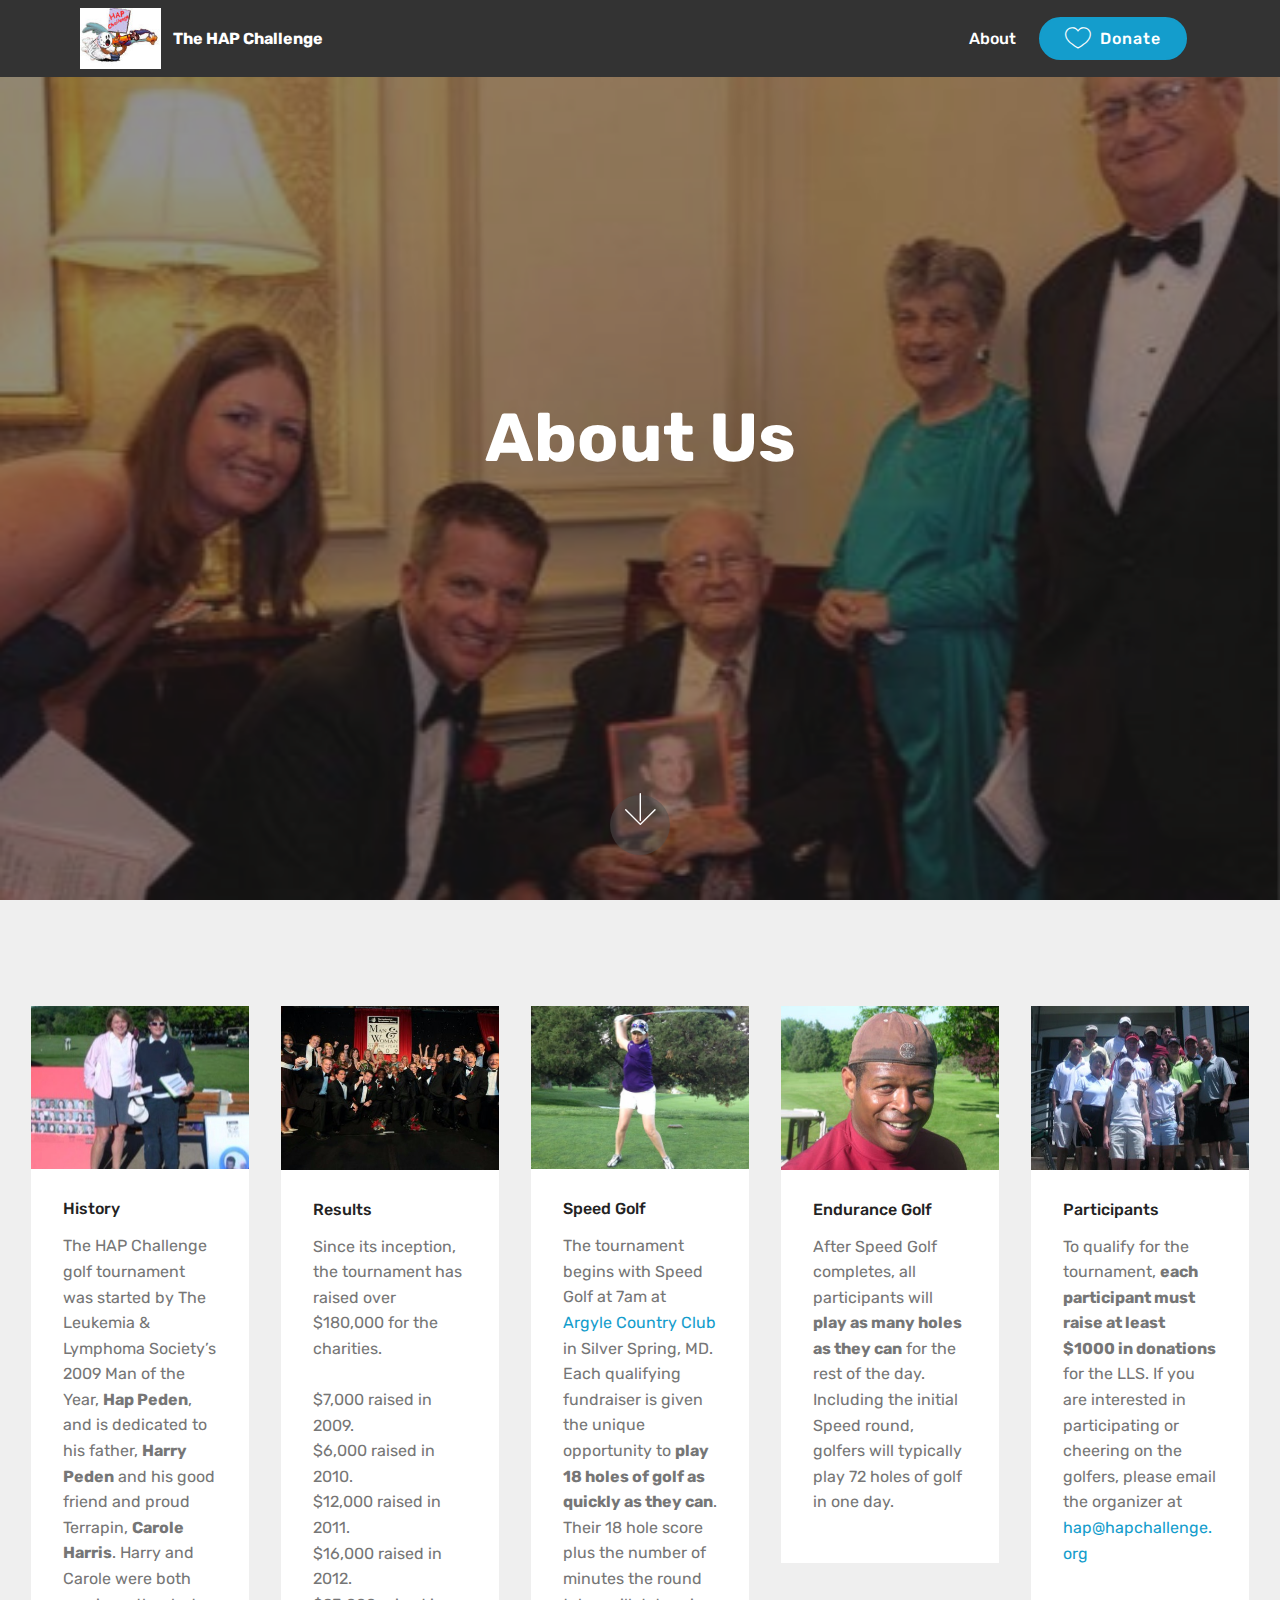
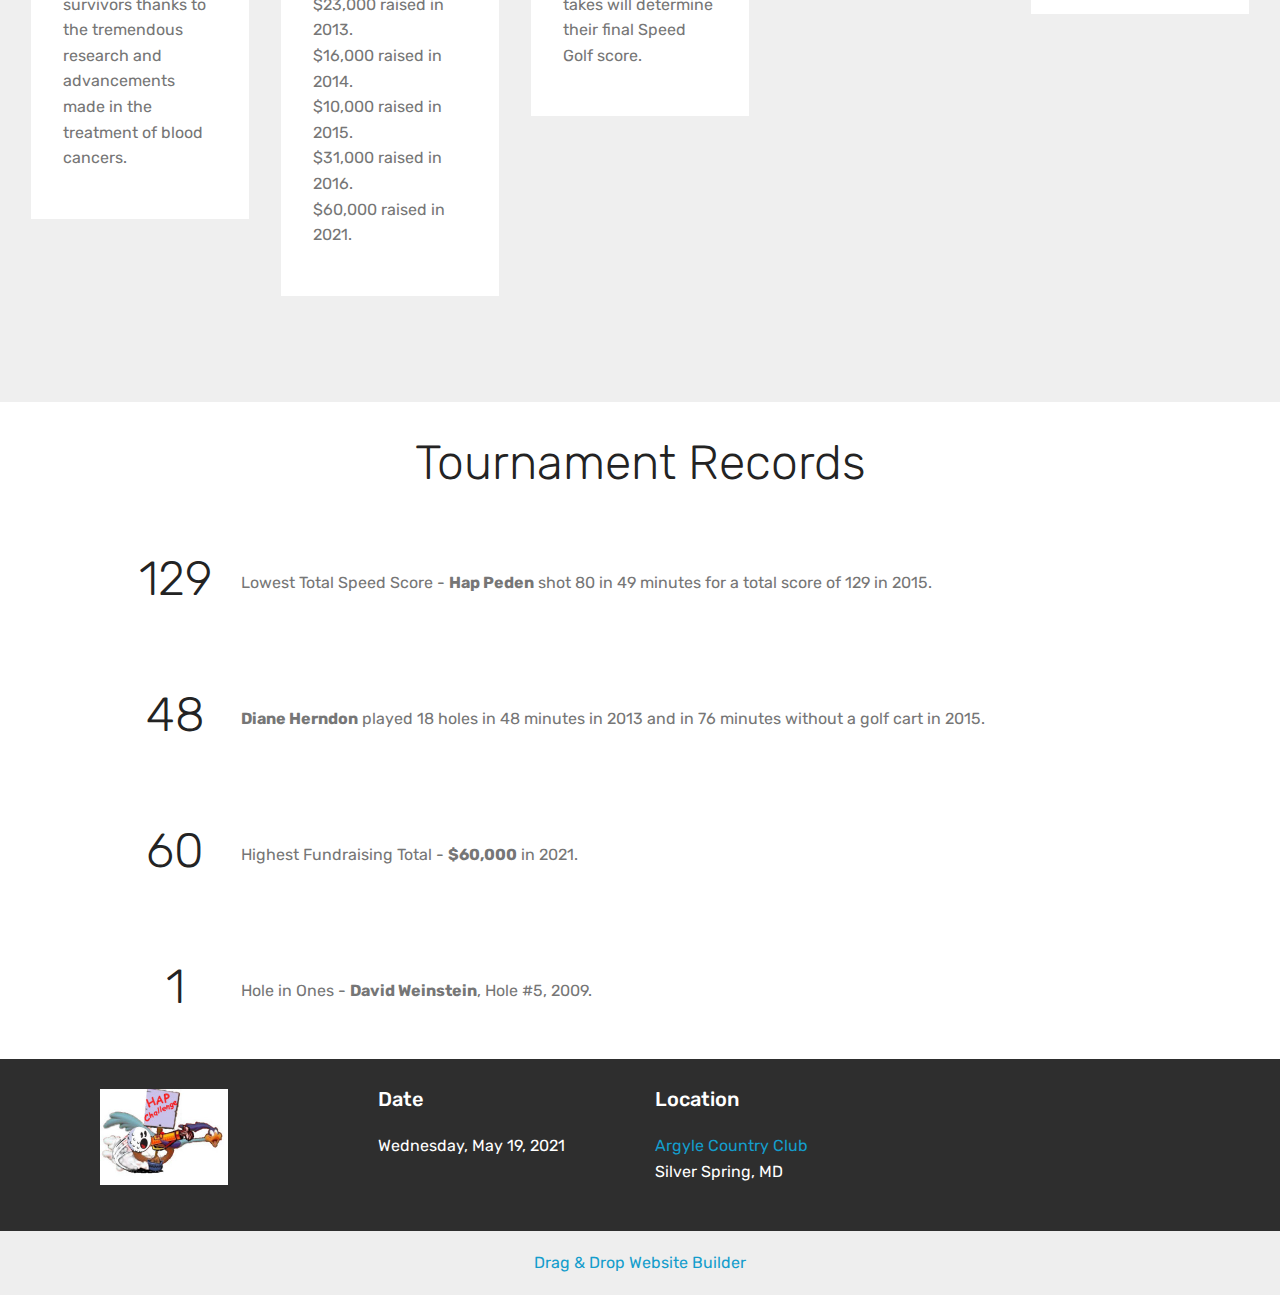
==== about.html @ eed63a0b "Updated date for 2024" ====
<!DOCTYPE html>
<html  >
<head>
  <!-- Site made with Mobirise Website Builder v5.9.17, https://mobirise.com -->
  <meta charset="UTF-8">
  <meta http-equiv="X-UA-Compatible" content="IE=edge">
  <meta name="generator" content="Mobirise v5.9.17, mobirise.com">
  <meta name="viewport" content="width=device-width, initial-scale=1, minimum-scale=1">
  <link rel="shortcut icon" href="assets/images/roadrunner-proto-white-blank-sign-122x92.jpg" type="image/x-icon">
  <meta name="description" content="About Us">
  
  
  <title>About</title>
  <link rel="stylesheet" href="assets/web/assets/mobirise-icons/mobirise-icons.css">
  <link rel="stylesheet" href="assets/bootstrap/css/bootstrap.min.css">
  <link rel="stylesheet" href="assets/bootstrap/css/bootstrap-grid.min.css">
  <link rel="stylesheet" href="assets/bootstrap/css/bootstrap-reboot.min.css">
  <link rel="stylesheet" href="assets/tether/tether.min.css">
  <link rel="stylesheet" href="assets/dropdown/css/style.css">
  <link rel="stylesheet" href="assets/socicon/css/styles.css">
  <link rel="stylesheet" href="assets/theme/css/style.css">
  <link rel="preload" href="https://fonts.googleapis.com/css?family=Rubik:300,300i,400,400i,500,500i,700,700i,900,900i&display=swap" as="style" onload="this.onload=null;this.rel='stylesheet'">
  <noscript><link rel="stylesheet" href="https://fonts.googleapis.com/css?family=Rubik:300,300i,400,400i,500,500i,700,700i,900,900i&display=swap"></noscript>
  <link rel="preload" as="style" href="assets/mobirise/css/mbr-additional.css?v=gKS2ml"><link rel="stylesheet" href="assets/mobirise/css/mbr-additional.css?v=gKS2ml" type="text/css">

  
  
  
</head>
<body>
  
  <section class="menu cid-qTkzRZLJNu" once="menu" id="menu1-c">

    

    <nav class="navbar navbar-expand beta-menu navbar-dropdown align-items-center navbar-toggleable-sm">
        <button class="navbar-toggler navbar-toggler-right" type="button" data-toggle="collapse" data-target="#navbarSupportedContent" aria-controls="navbarSupportedContent" aria-expanded="false" aria-label="Toggle navigation">
            <div class="hamburger">
                <span></span>
                <span></span>
                <span></span>
                <span></span>
            </div>
        </button>
        <div class="menu-logo">
            <div class="navbar-brand">
                <span class="navbar-logo">
                    <a href="index.html">
                         <img src="assets/images/roadrunner-proto-white-blank-sign-122x92.jpg" alt="Mobirise" title="" style="height: 3.8rem;">
                    </a>
                </span>
                <span class="navbar-caption-wrap"><a class="navbar-caption text-white display-4" href="index.html">The HAP Challenge</a></span>
            </div>
        </div>
        <div class="collapse navbar-collapse" id="navbarSupportedContent">
            <ul class="navbar-nav nav-dropdown" data-app-modern-menu="true"><li class="nav-item">
                    <a class="nav-link link text-white display-4" href="about.html">
                        
                        About</a>
                </li></ul>
            <div class="navbar-buttons mbr-section-btn"><a class="btn btn-sm btn-primary display-4" href="https://pages.lls.org/mwoy/nca/dcmetro21/hapgolf" target="_blank"><span class="mbri-hearth mbr-iconfont mbr-iconfont-btn"></span>
                    
                    Donate</a></div>
        </div>
    </nav>
</section>

<section class="cid-rEhy8g7u2X mbr-fullscreen mbr-parallax-background" id="header2-w">

    

    <div class="mbr-overlay" style="opacity: 0.5; background-color: rgb(35, 35, 35);"></div>

    <div class="container align-center">
        <div class="row justify-content-md-center">
            <div class="mbr-white col-md-10">
                <h1 class="mbr-section-title mbr-bold pb-3 mbr-fonts-style display-1">
                    About Us</h1>
                
                
                
            </div>
        </div>
    </div>
    <div class="mbr-arrow hidden-sm-down" aria-hidden="true">
        <a href="#next">
            <i class="mbri-down mbr-iconfont"></i>
        </a>
    </div>
</section>

<section class="features17 cid-rEhonZSISp" id="features17-v">
    
    

    
    <div class="container-fluid">
        <div class="media-container-row">
            <div class="card p-3 col-12 col-md-6 my-col">
                <div class="card-wrapper">
                    <div class="card-img">
                        <img src="assets/images/dscn3136-2-486x365.jpeg" alt="Mobirise" title="">
                    </div>
                    <div class="card-box">
                        <h4 class="card-title pb-3 mbr-fonts-style display-7">
                            History</h4>
                        <p class="mbr-text mbr-fonts-style display-7">
                            The HAP Challenge golf tournament was started by The Leukemia &amp; Lymphoma Society’s 2009 Man of the Year, <strong>Hap Peden</strong>, and is dedicated to his father, <strong>Harry Peden</strong> and his good friend and proud Terrapin, <strong>Carole Harris</strong>. Harry and Carole were both survivors thanks to the tremendous research and advancements made in the treatment of blood cancers.
                        </p>
                    </div>
                </div>
            </div>

            <div class="card p-3 col-12 col-md-6 my-col">
                <div class="card-wrapper">
                    <div class="card-img">
                        <img src="assets/images/b7b31300b6f129ad207fb8d541fa506e-486x324.jpeg" alt="Mobirise" title="">
                    </div>
                    <div class="card-box">
                        <h4 class="card-title pb-3 mbr-fonts-style display-7">
                            Results</h4>
                        <p class="mbr-text mbr-fonts-style display-7">Since its inception, the tournament has raised over $180,000 for the charities.<br><br>$7,000 raised in 2009.<br>$6,000 raised in 2010.<br>$12,000 raised in 2011.<br>$16,000 raised in 2012.<br>$23,000 raised in 2013.<br>$16,000 raised in 2014.<br>$10,000 raised in 2015.<br>$31,000 raised in 2016.<br>$60,000 raised in 2021.</p>
                    </div>
                </div>
            </div>

            <div class="card p-3 col-12 col-md-6 my-col">
                <div class="card-wrapper">
                    <div class="card-img">
                        <img src="assets/images/084-486x648.jpeg" alt="Mobirise" title="">
                    </div>
                    <div class="card-box">
                        <h4 class="card-title pb-3 mbr-fonts-style display-7">
                            Speed Golf</h4>
                        <p class="mbr-text mbr-fonts-style display-7">
                            The tournament begins with Speed Golf at 7am at <a href="https://www.argylecc.net/" target="_blank">Argyle Country Club</a> in Silver Spring, MD.  Each qualifying fundraiser is given the unique opportunity to <strong>play 18 holes of golf as quickly as they can</strong>. Their 18 hole score plus the number of minutes the round takes will determine their final Speed Golf score.
                        </p>
                    </div>
                </div>
            </div>

            <div class="card p-3 col-12 col-md-6 my-col">
                <div class="card-wrapper">
                    <div class="card-img">
                        <img src="assets/images/dscn3147-486x365.jpeg" alt="Mobirise" title="">
                    </div>
                    <div class="card-box">
                        <h4 class="card-title pb-3 mbr-fonts-style display-7">
                            Endurance Golf</h4>
                        <p class="mbr-text mbr-fonts-style display-7">
                           After Speed Golf completes, all participants will <strong>play as many holes as they can</strong> for the rest of the day.  Including the initial Speed round, golfers will typically play 72 holes of golf in one day.
                        </p>
                    </div>
                </div>
            </div>
            <div class="card p-3 col-12 col-md-6 my-col">
                <div class="card-wrapper">
                    <div class="card-img">
                        <img src="assets/images/dscn3173-486x365.jpeg" alt="Mobirise" title="">
                    </div>
                    <div class="card-box">
                        <h4 class="card-title pb-3 mbr-fonts-style display-7">Participants</h4>
                        <p class="mbr-text mbr-fonts-style display-7">
                            To qualify for the tournament, <strong>each participant must raise at least $1000 in donations</strong> for the LLS.  If you are interested in participating or cheering on the golfers, please email the organizer at <a href="mailto:hap@hapchallenge.org">hap@hapchallenge.org</a>
                        </p>
                    </div>
                </div>
            </div>
            
        </div>
    </div>
</section>

<section class="counters3 counters cid-rEhk4WkLCR" id="counters3-o">

    

    

    <div class="container pt-4 mt-2">
        <h2 class="mbr-section-title pb-3 align-center mbr-fonts-style display-2">
                    Tournament Records</h2>
        
        <div>
            
            <div class="cards-block">
                <div class="cards-container">
                    <div class="card px-3 align-left col-12">
                        <div class="panel-item p-4 d-flex align-items-center">
                            <div class="card-img pr-3 d-flex align-items-center align-left">
                                
                                <h3 class="count py-3 mbr-fonts-style display-2">129<br></h3>
                            </div>
                            <div class="card-text">
                                
                                <p class="mbr-content-text mbr-fonts-style display-7">Lowest Total Speed Score - <strong>Hap Peden</strong> shot 80 in 49 minutes for a total score of 129 in 2015.</p>
                            </div>
                        </div>
                    </div>
                    <div class="card px-3 align-left col-12">
                        <div class="panel-item p-4 d-flex align-items-center">
                            <div class="card-img pr-3 d-flex align-items-center align-left">
                                
                                <h3 class="count py-3 mbr-fonts-style display-2">48</h3>
                            </div>
                            <div class="card-text">
                                
                                <p class="mbr-content-text mbr-fonts-style display-7"><strong>
                                    Diane Herndon</strong> played 18 holes in 48 minutes in 2013 and in 76 minutes without a golf cart in 2015.</p>
                            </div>
                        </div>
                    </div>
                    <div class="card px-3 align-left col-12">
                        <div class="panel-item p-4 d-flex align-items-center">
                            <div class="card-img pr-3 d-flex align-items-center align-left">
                                
                                <h3 class="count py-3 mbr-fonts-style display-2">60</h3>
                            </div>
                            <div class="card-text">
                                
                                <p class="mbr-content-text mbr-fonts-style display-7">
                                        Highest Fundraising Total - <strong>$60,000</strong> in 2021. </p>
                            </div>
                        </div>
                    </div>
                    <div class="card px-3 align-left col-12">
                        <div class="panel-item p-4 d-flex align-items-center">
                            <div class="card-img pr-3 d-flex align-items-center align-left">
                                
                                <h3 class="count py-3 mbr-fonts-style display-2">
                                    1</h3>
                            </div>
                            <div class="card-texts">
                                
                                <p class="mbr-content-text mbr-fonts-style display-7">
                                        Hole in Ones - <strong>David Weinstein</strong>, Hole #5, 2009.</p>
                            </div>
                        </div>
                    </div>
                </div>
            </div>
        </div>
    </div>
</section>

<section class="cid-rEjK5bSyQD" id="footer1-10">

    

    

    <div class="container">
        <div class="media-container-row content text-white">
            <div class="col-12 col-md-3">
                <div class="media-wrap">
                    <a href="about.html">
                        <img src="assets/images/roadrunner-proto-white-blank-sign-256x192.jpg" alt="Mobirise" title="">
                    </a>
                </div>
            </div>
            <div class="col-12 col-md-3 mbr-fonts-style display-7">
                <h5 class="pb-3">
                    Date</h5>
                <p class="mbr-text">Wednesday, May 19, 2021</p>
            </div>
            <div class="col-12 col-md-3 mbr-fonts-style display-7">
                <h5 class="pb-3">
                    Location</h5>
                <p class="mbr-text"><a href="https://www.argylecc.net/" target="_blank">Argyle Country Club</a><br>Silver Spring, MD</p>
            </div>
            <div class="col-12 col-md-3 mbr-fonts-style display-7">
                <h5 class="pb-3"></h5>
                <p class="mbr-text"></p>
            </div>
        </div>
        
    </div>
</section><section class="display-7" style="padding: 0;align-items: center;justify-content: center;flex-wrap: wrap;    align-content: center;display: flex;position: relative;height: 4rem;"><a href="https://mobiri.se/1586750" style="flex: 1 1;height: 4rem;position: absolute;width: 100%;z-index: 1;"><img alt="" style="height: 4rem;" src="[data-uri]"></a><p style="margin: 0;text-align: center;" class="display-7">&#8204;</p><a style="z-index:1" href="https://mobirise.com/drag-drop-website-builder.html">Drag & Drop Website Builder</a></section><script src="assets/popper/popper.min.js"></script>  <script src="assets/web/assets/jquery/jquery.min.js"></script>  <script src="assets/bootstrap/js/bootstrap.min.js"></script>  <script src="assets/tether/tether.min.js"></script>  <script src="assets/smoothscroll/smooth-scroll.js"></script>  <script src="assets/dropdown/js/nav-dropdown.js"></script>  <script src="assets/dropdown/js/navbar-dropdown.js"></script>  <script src="assets/touchswipe/jquery.touch-swipe.min.js"></script>  <script src="assets/parallax/jarallax.min.js"></script>  <script src="assets/viewportchecker/jquery.viewportchecker.js"></script>  <script src="assets/theme/js/script.js"></script>  
  
  
</body>
</html>
---- assets/web/assets/mobirise-icons/mobirise-icons.css ----
@font-face {
  font-family: 'MobiriseIcons';
  src:  url('mobirise-icons.eot?spat4u');
  src:  url('mobirise-icons.eot?spat4u#iefix') format('embedded-opentype'),
    url('mobirise-icons.ttf?spat4u') format('truetype'),
    url('mobirise-icons.woff?spat4u') format('woff'),
    url('mobirise-icons.svg?spat4u#MobiriseIcons') format('svg');
  font-weight: normal;
  font-style: normal;
  font-display: swap;
}

[class^="mbri-"], [class*=" mbri-"] {
  /* use !important to prevent issues with browser extensions that change fonts */
  font-family: MobiriseIcons !important;
  speak: none;
  font-style: normal;
  font-weight: normal;
  font-variant: normal;
  text-transform: none;
  line-height: 1;

  /* Better Font Rendering =========== */
  -webkit-font-smoothing: antialiased;
  -moz-osx-font-smoothing: grayscale;
}

.mbri-add-submenu:before {
  content: "\e900";
}
.mbri-alert:before {
  content: "\e901";
}
.mbri-align-center:before {
  content: "\e902";
}
.mbri-align-justify:before {
  content: "\e903";
}
.mbri-align-left:before {
  content: "\e904";
}
.mbri-align-right:before {
  content: "\e905";
}
.mbri-android:before {
  content: "\e906";
}
.mbri-apple:before {
  content: "\e907";
}
.mbri-arrow-down:before {
  content: "\e908";
}
.mbri-arrow-next:before {
  content: "\e909";
}
.mbri-arrow-prev:before {
  content: "\e90a";
}
.mbri-arrow-up:before {
  content: "\e90b";
}
.mbri-bold:before {
  content: "\e90c";
}
.mbri-bookmark:before {
  content: "\e90d";
}
.mbri-bootstrap:before {
  content: "\e90e";
}
.mbri-briefcase:before {
  content: "\e90f";
}
.mbri-browse:before {
  content: "\e910";
}
.mbri-bulleted-list:before {
  content: "\e911";
}
.mbri-calendar:before {
  content: "\e912";
}
.mbri-camera:before {
  content: "\e913";
}
.mbri-cart-add:before {
  content: "\e914";
}
.mbri-cart-full:before {
  content: "\e915";
}
.mbri-cash:before {
  content: "\e916";
}
.mbri-change-style:before {
  content: "\e917";
}
.mbri-chat:before {
  content: "\e918";
}
.mbri-clock:before {
  content: "\e919";
}
.mbri-close:before {
  content: "\e91a";
}
.mbri-cloud:before {
  content: "\e91b";
}
.mbri-code:before {
  content: "\e91c";
}
.mbri-contact-form:before {
  content: "\e91d";
}
.mbri-credit-card:before {
  content: "\e91e";
}
.mbri-cursor-click:before {
  content: "\e91f";
}
.mbri-cust-feedback:before {
  content: "\e920";
}
.mbri-database:before {
  content: "\e921";
}
.mbri-delivery:before {
  content: "\e922";
}
.mbri-desktop:before {
  content: "\e923";
}
.mbri-devices:before {
  content: "\e924";
}
.mbri-down:before {
  content: "\e925";
}
.mbri-download:before {
  content: "\e989";
}
.mbri-drag-n-drop:before {
  content: "\e927";
}
.mbri-drag-n-drop2:before {
  content: "\e928";
}
.mbri-edit:before {
  content: "\e929";
}
.mbri-edit2:before {
  content: "\e92a";
}
.mbri-error:before {
  content: "\e92b";
}
.mbri-extension:before {
  content: "\e92c";
}
.mbri-features:before {
  content: "\e92d";
}
.mbri-file:before {
  content: "\e92e";
}
.mbri-flag:before {
  content: "\e92f";
}
.mbri-folder:before {
  content: "\e930";
}
.mbri-gift:before {
  content: "\e931";
}
.mbri-github:before {
  content: "\e932";
}
.mbri-globe:before {
  content: "\e933";
}
.mbri-globe-2:before {
  content: "\e934";
}
.mbri-growing-chart:before {
  content: "\e935";
}
.mbri-hearth:before {
  content: "\e936";
}
.mbri-help:before {
  content: "\e937";
}
.mbri-home:before {
  content: "\e938";
}
.mbri-hot-cup:before {
  content: "\e939";
}
.mbri-idea:before {
  content: "\e93a";
}
.mbri-image-gallery:before {
  content: "\e93b";
}
.mbri-image-slider:before {
  content: "\e93c";
}
.mbri-info:before {
  content: "\e93d";
}
.mbri-italic:before {
  content: "\e93e";
}
.mbri-key:before {
  content: "\e93f";
}
.mbri-laptop:before {
  content: "\e940";
}
.mbri-layers:before {
  content: "\e941";
}
.mbri-left-right:before {
  content: "\e942";
}
.mbri-left:before {
  content: "\e943";
}
.mbri-letter:before {
  content: "\e944";
}
.mbri-like:before {
  content: "\e945";
}
.mbri-link:before {
  content: "\e946";
}
.mbri-lock:before {
  content: "\e947";
}
.mbri-login:before {
  content: "\e948";
}
.mbri-logout:before {
  content: "\e949";
}
.mbri-magic-stick:before {
  content: "\e94a";
}
.mbri-map-pin:before {
  content: "\e94b";
}
.mbri-menu:before {
  content: "\e94c";
}
.mbri-mobile:before {
  content: "\e94d";
}
.mbri-mobile2:before {
  content: "\e94e";
}
.mbri-mobirise:before {
  content: "\e94f";
}
.mbri-more-horizontal:before {
  content: "\e950";
}
.mbri-more-vertical:before {
  content: "\e951";
}
.mbri-music:before {
  content: "\e952";
}
.mbri-new-file:before {
  content: "\e953";
}
.mbri-numbered-list:before {
  content: "\e954";
}
.mbri-opened-folder:before {
  content: "\e955";
}
.mbri-pages:before {
  content: "\e956";
}
.mbri-paper-plane:before {
  content: "\e957";
}
.mbri-paperclip:before {
  content: "\e958";
}
.mbri-photo:before {
  content: "\e959";
}
.mbri-photos:before {
  content: "\e95a";
}
.mbri-pin:before {
  content: "\e95b";
}
.mbri-play:before {
  content: "\e95c";
}
.mbri-plus:before {
  content: "\e95d";
}
.mbri-preview:before {
  content: "\e95e";
}
.mbri-print:before {
  content: "\e95f";
}
.mbri-protect:before {
  content: "\e960";
}
.mbri-question:before {
  content: "\e961";
}
.mbri-quote-left:before {
  content: "\e962";
}
.mbri-quote-right:before {
  content: "\e963";
}
.mbri-refresh:before {
  content: "\e964";
}
.mbri-responsive:before {
  content: "\e965";
}
.mbri-right:before {
  content: "\e966";
}
.mbri-rocket:before {
  content: "\e967";
}
.mbri-sad-face:before {
  content: "\e968";
}
.mbri-sale:before {
  content: "\e969";
}
.mbri-save:before {
  content: "\e96a";
}
.mbri-search:before {
  content: "\e96b";
}
.mbri-setting:before {
  content: "\e96c";
}
.mbri-setting2:before {
  content: "\e96d";
}
.mbri-setting3:before {
  content: "\e96e";
}
.mbri-share:before {
  content: "\e96f";
}
.mbri-shopping-bag:before {
  content: "\e970";
}
.mbri-shopping-basket:before {
  content: "\e971";
}
.mbri-shopping-cart:before {
  content: "\e972";
}
.mbri-sites:before {
  content: "\e973";
}
.mbri-smile-face:before {
  content: "\e974";
}
.mbri-speed:before {
  content: "\e975";
}
.mbri-star:before {
  content: "\e976";
}
.mbri-success:before {
  content: "\e977";
}
.mbri-sun:before {
  content: "\e978";
}
.mbri-sun2:before {
  content: "\e979";
}
.mbri-tablet:before {
  content: "\e97a";
}
.mbri-tablet-vertical:before {
  content: "\e97b";
}
.mbri-target:before {
  content: "\e97c";
}
.mbri-timer:before {
  content: "\e97d";
}
.mbri-to-ftp:before {
  content: "\e97e";
}
.mbri-to-local-drive:before {
  content: "\e97f";
}
.mbri-touch-swipe:before {
  content: "\e980";
}
.mbri-touch:before {
  content: "\e981";
}
.mbri-trash:before {
  content: "\e982";
}
.mbri-underline:before {
  content: "\e983";
}
.mbri-unlink:before {
  content: "\e984";
}
.mbri-unlock:before {
  content: "\e985";
}
.mbri-up-down:before {
  content: "\e986";
}
.mbri-up:before {
  content: "\e987";
}
.mbri-update:before {
  content: "\e988";
}
.mbri-upload:before {
 content: "\e926"; 
}
.mbri-user:before {
  content: "\e98a";
}
.mbri-user2:before {
  content: "\e98b";
}
.mbri-users:before {
  content: "\e98c";
}
.mbri-video:before {
  content: "\e98d";
}
.mbri-video-play:before {
  content: "\e98e";
}
.mbri-watch:before {
  content: "\e98f";
}
.mbri-website-theme:before {
  content: "\e990";
}
.mbri-wifi:before {
  content: "\e991";
}
.mbri-windows:before {
  content: "\e992";
}
.mbri-zoom-out:before {
  content: "\e993";
}
.mbri-redo:before {
  content: "\e994";
}
.mbri-undo:before {
  content: "\e995";
}
---- assets/dropdown/css/style.css ----
.navbar-dropdown {
  left: 0;
  padding: 0;
  position: absolute;
  right: 0;
  top: 0;
  transition: all 0.45s ease;
  z-index: 1030;
  background: #282828; }
  .navbar-dropdown .navbar-logo {
    margin-right: 0.8rem;
    transition: margin 0.3s ease-in-out;
    vertical-align: middle; }
    .navbar-dropdown .navbar-logo img {
      height: 3.125rem;
      transition: all 0.3s ease-in-out; }
    .navbar-dropdown .navbar-logo.mbr-iconfont {
      font-size: 3.125rem;
      line-height: 3.125rem; }
  .navbar-dropdown .navbar-caption {
    font-weight: 700;
    white-space: normal;
    vertical-align: -4px;
    line-height: 3.125rem !important; }
    .navbar-dropdown .navbar-caption, .navbar-dropdown .navbar-caption:hover {
      color: inherit;
      text-decoration: none; }
  .navbar-dropdown .mbr-iconfont + .navbar-caption {
    vertical-align: -1px; }
  .navbar-dropdown.navbar-fixed-top {
    position: fixed; }
  .navbar-dropdown .navbar-brand span {
    vertical-align: -4px; }
  .navbar-dropdown.bg-color.transparent {
    background: none; }
  .navbar-dropdown.navbar-short .navbar-brand {
    padding: 0.625rem 0; }
    .navbar-dropdown.navbar-short .navbar-brand span {
      vertical-align: -1px; }
  .navbar-dropdown.navbar-short .navbar-caption {
    line-height: 2.375rem !important;
    vertical-align: -2px; }
  .navbar-dropdown.navbar-short .navbar-logo {
    margin-right: 0.5rem; }
    .navbar-dropdown.navbar-short .navbar-logo img {
      height: 2.375rem; }
    .navbar-dropdown.navbar-short .navbar-logo.mbr-iconfont {
      font-size: 2.375rem;
      line-height: 2.375rem; }
  .navbar-dropdown.navbar-short .mbr-table-cell {
    height: 3.625rem; }
  .navbar-dropdown .navbar-close {
    left: 0.6875rem;
    position: fixed;
    top: 0.75rem;
    z-index: 1000; }
  .navbar-dropdown .hamburger-icon {
    content: "";
    display: inline-block;
    vertical-align: middle;
    width: 16px;
    -webkit-box-shadow: 0 -6px 0 1px #282828,0 0 0 1px #282828,0 6px 0 1px #282828;
    -moz-box-shadow: 0 -6px 0 1px #282828,0 0 0 1px #282828,0 6px 0 1px #282828;
    box-shadow: 0 -6px 0 1px #282828,0 0 0 1px #282828,0 6px 0 1px #282828; }

.dropdown-menu .dropdown-toggle[data-toggle="dropdown-submenu"]::after {
  border-bottom: 0.35em solid transparent;
  border-left: 0.35em solid;
  border-right: 0;
  border-top: 0.35em solid transparent;
  margin-left: 0.3rem; }

.dropdown-menu .dropdown-item:focus {
  outline: 0; }

.nav-dropdown {
  font-size: 0.75rem;
  font-weight: 500;
  height: auto !important; }
  .nav-dropdown .nav-btn {
    padding-left: 1rem; }
  .nav-dropdown .link {
    margin: .667em 1.667em;
    font-weight: 500;
    padding: 0;
    transition: color .2s ease-in-out; }
    .nav-dropdown .link.dropdown-toggle {
      margin-right: 2.583em; }
      .nav-dropdown .link.dropdown-toggle::after {
        margin-left: .25rem;
        border-top: 0.35em solid;
        border-right: 0.35em solid transparent;
        border-left: 0.35em solid transparent;
        border-bottom: 0; }
      .nav-dropdown .link.dropdown-toggle[aria-expanded="true"] {
        margin: 0;
        padding: 0.667em 3.263em  0.667em 1.667em; }
  .nav-dropdown .link::after,
  .nav-dropdown .dropdown-item::after {
    color: inherit; }
  .nav-dropdown .btn {
    font-size: 0.75rem;
    font-weight: 700;
    letter-spacing: 0;
    margin-bottom: 0;
    padding-left: 1.25rem;
    padding-right: 1.25rem; }
  .nav-dropdown .dropdown-menu {
    border-radius: 0;
    border: 0;
    left: 0;
    margin: 0;
    padding-bottom: 1.25rem;
    padding-top: 1.25rem;
    position: relative; }
  .nav-dropdown .dropdown-submenu {
    margin-left: 0.125rem;
    top: 0; }
  .nav-dropdown .dropdown-item {
    font-weight: 500;
    line-height: 2;
    padding: 0.3846em 4.615em 0.3846em 1.5385em;
    position: relative;
    transition: color .2s ease-in-out, background-color .2s ease-in-out; }
    .nav-dropdown .dropdown-item::after {
      margin-top: -0.3077em;
      position: absolute;
      right: 1.1538em;
      top: 50%; }
    .nav-dropdown .dropdown-item:focus, .nav-dropdown .dropdown-item:hover {
      background: none; }

@media (max-width: 767px) {
  .nav-dropdown.navbar-toggleable-sm {
    bottom: 0;
    display: none;
    left: 0;
    overflow-x: hidden;
    position: fixed;
    top: 0;
    transform: translateX(-100%);
    -ms-transform: translateX(-100%);
    -webkit-transform: translateX(-100%);
    width: 18.75rem;
    z-index: 999; } }
.nav-dropdown.navbar-toggleable-xl {
  bottom: 0;
  display: none;
  left: 0;
  overflow-x: hidden;
  position: fixed;
  top: 0;
  transform: translateX(-100%);
  -ms-transform: translateX(-100%);
  -webkit-transform: translateX(-100%);
  width: 18.75rem;
  z-index: 999; }

.nav-dropdown-sm {
  display: block !important;
  overflow-x: hidden;
  overflow: auto;
  padding-top: 3.875rem; }
  .nav-dropdown-sm::after {
    content: "";
    display: block;
    height: 3rem;
    width: 100%; }
  .nav-dropdown-sm.collapse.in ~ .navbar-close {
    display: block !important; }
  .nav-dropdown-sm.collapsing, .nav-dropdown-sm.collapse.in {
    transform: translateX(0);
    -ms-transform: translateX(0);
    -webkit-transform: translateX(0);
    transition: all 0.25s ease-out;
    -webkit-transition: all 0.25s ease-out;
    background: #282828; }
  .nav-dropdown-sm.collapsing[aria-expanded="false"] {
    transform: translateX(-100%);
    -ms-transform: translateX(-100%);
    -webkit-transform: translateX(-100%); }
  .nav-dropdown-sm .nav-item {
    display: block;
    margin-left: 0 !important;
    padding-left: 0; }
  .nav-dropdown-sm .link,
  .nav-dropdown-sm .dropdown-item {
    border-top: 1px dotted rgba(255, 255, 255, 0.1);
    font-size: 0.8125rem;
    line-height: 1.6;
    margin: 0 !important;
    padding: 0.875rem 2.4rem 0.875rem 1.5625rem !important;
    position: relative;
    white-space: normal; }
    .nav-dropdown-sm .link:focus, .nav-dropdown-sm .link:hover,
    .nav-dropdown-sm .dropdown-item:focus,
    .nav-dropdown-sm .dropdown-item:hover {
      background: rgba(0, 0, 0, 0.2) !important;
      color: #c0a375; }
  .nav-dropdown-sm .nav-btn {
    position: relative;
    padding: 1.5625rem 1.5625rem 0 1.5625rem; }
    .nav-dropdown-sm .nav-btn::before {
      border-top: 1px dotted rgba(255, 255, 255, 0.1);
      content: "";
      left: 0;
      position: absolute;
      top: 0;
      width: 100%; }
    .nav-dropdown-sm .nav-btn + .nav-btn {
      padding-top: 0.625rem; }
      .nav-dropdown-sm .nav-btn + .nav-btn::before {
        display: none; }
  .nav-dropdown-sm .btn {
    padding: 0.625rem 0; }
  .nav-dropdown-sm .dropdown-toggle[data-toggle="dropdown-submenu"]::after {
    margin-left: .25rem;
    border-top: 0.35em solid;
    border-right: 0.35em solid transparent;
    border-left: 0.35em solid transparent;
    border-bottom: 0; }
  .nav-dropdown-sm .dropdown-toggle[data-toggle="dropdown-submenu"][aria-expanded="true"]::after {
    border-top: 0;
    border-right: 0.35em solid transparent;
    border-left: 0.35em solid transparent;
    border-bottom: 0.35em solid; }
  .nav-dropdown-sm .dropdown-menu {
    margin: 0;
    padding: 0;
    position: relative;
    top: 0;
    left: 0;
    width: 100%;
    border: 0;
    float: none;
    border-radius: 0;
    background: none; }
  .nav-dropdown-sm .dropdown-submenu {
    left: 100%;
    margin-left: 0.125rem;
    margin-top: -1.25rem;
    top: 0; }

.navbar-toggleable-sm .nav-dropdown .dropdown-menu {
  position: absolute; }

.navbar-toggleable-sm .nav-dropdown .dropdown-submenu {
  left: 100%;
  margin-left: 0.125rem;
  margin-top: -1.25rem;
  top: 0; }

.navbar-toggleable-sm.opened .nav-dropdown .dropdown-menu {
  position: relative; }

.navbar-toggleable-sm.opened .nav-dropdown .dropdown-submenu {
  left: 0;
  margin-left: 00rem;
  margin-top: 0rem;
  top: 0; }

.is-builder .nav-dropdown.collapsing {
  transition: none !important; }

/*# sourceMappingURL=style.css.map */
---- assets/socicon/css/styles.css ----
@charset "UTF-8";

@font-face {
  font-family: 'Socicon';
  src:  url('../fonts/socicon.eot');
  src:  url('../fonts/socicon.eot?#iefix') format('embedded-opentype'),
    url('../fonts/socicon.woff2') format('woff2'),
    url('../fonts/socicon.ttf') format('truetype'),
    url('../fonts/socicon.woff') format('woff'),
    url('../fonts/socicon.svg#socicon') format('svg');
  font-weight: normal;
  font-style: normal;
}

[data-icon]:before {
  font-family: "socicon" !important;
  content: attr(data-icon);
  font-style: normal !important;
  font-weight: normal !important;
  font-variant: normal !important;
  text-transform: none !important;
  speak: none;
  line-height: 1;
  -webkit-font-smoothing: antialiased;
  -moz-osx-font-smoothing: grayscale;
}

[class^="socicon-"], [class*=" socicon-"] {
  /* use !important to prevent issues with browser extensions that change fonts */
  font-family: 'Socicon' !important;
  speak: none;
  font-style: normal;
  font-weight: normal;
  font-variant: normal;
  text-transform: none;
  line-height: 1;

  /* Better Font Rendering =========== */
  -webkit-font-smoothing: antialiased;
  -moz-osx-font-smoothing: grayscale;
}

.socicon-eitaa:before {
  content: "\e97c";
}
.socicon-soroush:before {
  content: "\e97d";
}
.socicon-bale:before {
  content: "\e97e";
}
.socicon-zazzle:before {
  content: "\e97b";
}
.socicon-society6:before {
  content: "\e97a";
}
.socicon-redbubble:before {
  content: "\e979";
}
.socicon-avvo:before {
  content: "\e978";
}
.socicon-stitcher:before {
  content: "\e977";
}
.socicon-googlehangouts:before {
  content: "\e974";
}
.socicon-dlive:before {
  content: "\e975";
}
.socicon-vsco:before {
  content: "\e976";
}
.socicon-flipboard:before {
  content: "\e973";
}
.socicon-ubuntu:before {
  content: "\e958";
}
.socicon-artstation:before {
  content: "\e959";
}
.socicon-invision:before {
  content: "\e95a";
}
.socicon-torial:before {
  content: "\e95b";
}
.socicon-collectorz:before {
  content: "\e95c";
}
.socicon-seenthis:before {
  content: "\e95d";
}
.socicon-googleplaymusic:before {
  content: "\e95e";
}
.socicon-debian:before {
  content: "\e95f";
}
.socicon-filmfreeway:before {
  content: "\e960";
}
.socicon-gnome:before {
  content: "\e961";
}
.socicon-itchio:before {
  content: "\e962";
}
.socicon-jamendo:before {
  content: "\e963";
}
.socicon-mix:before {
  content: "\e964";
}
.socicon-sharepoint:before {
  content: "\e965";
}
.socicon-tinder:before {
  content: "\e966";
}
.socicon-windguru:before {
  content: "\e967";
}
.socicon-cdbaby:before {
  content: "\e968";
}
.socicon-elementaryos:before {
  content: "\e969";
}
.socicon-stage32:before {
  content: "\e96a";
}
.socicon-tiktok:before {
  content: "\e96b";
}
.socicon-gitter:before {
  content: "\e96c";
}
.socicon-letterboxd:before {
  content: "\e96d";
}
.socicon-threema:before {
  content: "\e96e";
}
.socicon-splice:before {
  content: "\e96f";
}
.socicon-metapop:before {
  content: "\e970";
}
.socicon-naver:before {
  content: "\e971";
}
.socicon-remote:before {
  content: "\e972";
}
.socicon-internet:before {
  content: "\e957";
}
.socicon-moddb:before {
  content: "\e94b";
}
.socicon-indiedb:before {
  content: "\e94c";
}
.socicon-traxsource:before {
  content: "\e94d";
}
.socicon-gamefor:before {
  content: "\e94e";
}
.socicon-pixiv:before {
  content: "\e94f";
}
.socicon-myanimelist:before {
  content: "\e950";
}
.socicon-blackberry:before {
  content: "\e951";
}
.socicon-wickr:before {
  content: "\e952";
}
.socicon-spip:before {
  content: "\e953";
}
.socicon-napster:before {
  content: "\e954";
}
.socicon-beatport:before {
  content: "\e955";
}
.socicon-hackerone:before {
  content: "\e956";
}
.socicon-hackernews:before {
  content: "\e946";
}
.socicon-smashwords:before {
  content: "\e947";
}
.socicon-kobo:before {
  content: "\e948";
}
.socicon-bookbub:before {
  content: "\e949";
}
.socicon-mailru:before {
  content: "\e94a";
}
.socicon-gitlab:before {
  content: "\e945";
}
.socicon-instructables:before {
  content: "\e944";
}
.socicon-portfolio:before {
  content: "\e943";
}
.socicon-codered:before {
  content: "\e940";
}
.socicon-origin:before {
  content: "\e941";
}
.socicon-nextdoor:before {
  content: "\e942";
}
.socicon-udemy:before {
  content: "\e93f";
}
.socicon-livemaster:before {
  content: "\e93e";
}
.socicon-crunchbase:before {
  content: "\e93b";
}
.socicon-homefy:before {
  content: "\e93c";
}
.socicon-calendly:before {
  content: "\e93d";
}
.socicon-realtor:before {
  content: "\e90f";
}
.socicon-tidal:before {
  content: "\e910";
}
.socicon-qobuz:before {
  content: "\e911";
}
.socicon-natgeo:before {
  content: "\e912";
}
.socicon-mastodon:before {
  content: "\e913";
}
.socicon-unsplash:before {
  content: "\e914";
}
.socicon-homeadvisor:before {
  content: "\e915";
}
.socicon-angieslist:before {
  content: "\e916";
}
.socicon-codepen:before {
  content: "\e917";
}
.socicon-slack:before {
  content: "\e918";
}
.socicon-openaigym:before {
  content: "\e919";
}
.socicon-logmein:before {
  content: "\e91a";
}
.socicon-fiverr:before {
  content: "\e91b";
}
.socicon-gotomeeting:before {
  content: "\e91c";
}
.socicon-aliexpress:before {
  content: "\e91d";
}
.socicon-guru:before {
  content: "\e91e";
}
.socicon-appstore:before {
  content: "\e91f";
}
.socicon-homes:before {
  content: "\e920";
}
.socicon-zoom:before {
  content: "\e921";
}
.socicon-alibaba:before {
  content: "\e922";
}
.socicon-craigslist:before {
  content: "\e923";
}
.socicon-wix:before {
  content: "\e924";
}
.socicon-redfin:before {
  content: "\e925";
}
.socicon-googlecalendar:before {
  content: "\e926";
}
.socicon-shopify:before {
  content: "\e927";
}
.socicon-freelancer:before {
  content: "\e928";
}
.socicon-seedrs:before {
  content: "\e929";
}
.socicon-bing:before {
  content: "\e92a";
}
.socicon-doodle:before {
  content: "\e92b";
}
.socicon-bonanza:before {
  content: "\e92c";
}
.socicon-squarespace:before {
  content: "\e92d";
}
.socicon-toptal:before {
  content: "\e92e";
}
.socicon-gust:before {
  content: "\e92f";
}
.socicon-ask:before {
  content: "\e930";
}
.socicon-trulia:before {
  content: "\e931";
}
.socicon-loomly:before {
  content: "\e932";
}
.socicon-ghost:before {
  content: "\e933";
}
.socicon-upwork:before {
  content: "\e934";
}
.socicon-fundable:before {
  content: "\e935";
}
.socicon-booking:before {
  content: "\e936";
}
.socicon-googlemaps:before {
  content: "\e937";
}
.socicon-zillow:before {
  content: "\e938";
}
.socicon-niconico:before {
  content: "\e939";
}
.socicon-toneden:before {
  content: "\e93a";
}
.socicon-augment:before {
  content: "\e908";
}
.socicon-bitbucket:before {
  content: "\e909";
}
.socicon-fyuse:before {
  content: "\e90a";
}
.socicon-yt-gaming:before {
  content: "\e90b";
}
.socicon-sketchfab:before {
  content: "\e90c";
}
.socicon-mobcrush:before {
  content: "\e90d";
}
.socicon-microsoft:before {
  content: "\e90e";
}
.socicon-pandora:before {
  content: "\e907";
}
.socicon-messenger:before {
  content: "\e906";
}
.socicon-gamewisp:before {
  content: "\e905";
}
.socicon-bloglovin:before {
  content: "\e904";
}
.socicon-tunein:before {
  content: "\e903";
}
.socicon-gamejolt:before {
  content: "\e901";
}
.socicon-trello:before {
  content: "\e902";
}
.socicon-spreadshirt:before {
  content: "\e900";
}
.socicon-500px:before {
  content: "\e000";
}
.socicon-8tracks:before {
  content: "\e001";
}
.socicon-airbnb:before {
  content: "\e002";
}
.socicon-alliance:before {
  content: "\e003";
}
.socicon-amazon:before {
  content: "\e004";
}
.socicon-amplement:before {
  content: "\e005";
}
.socicon-android:before {
  content: "\e006";
}
.socicon-angellist:before {
  content: "\e007";
}
.socicon-apple:before {
  content: "\e008";
}
.socicon-appnet:before {
  content: "\e009";
}
.socicon-baidu:before {
  content: "\e00a";
}
.socicon-bandcamp:before {
  content: "\e00b";
}
.socicon-battlenet:before {
  content: "\e00c";
}
.socicon-mixer:before {
  content: "\e00d";
}
.socicon-bebee:before {
  content: "\e00e";
}
.socicon-bebo:before {
  content: "\e00f";
}
.socicon-behance:before {
  content: "\e010";
}
.socicon-blizzard:before {
  content: "\e011";
}
.socicon-blogger:before {
  content: "\e012";
}
.socicon-buffer:before {
  content: "\e013";
}
.socicon-chrome:before {
  content: "\e014";
}
.socicon-coderwall:before {
  content: "\e015";
}
.socicon-curse:before {
  content: "\e016";
}
.socicon-dailymotion:before {
  content: "\e017";
}
.socicon-deezer:before {
  content: "\e018";
}
.socicon-delicious:before {
  content: "\e019";
}
.socicon-deviantart:before {
  content: "\e01a";
}
.socicon-diablo:before {
  content: "\e01b";
}
.socicon-digg:before {
  content: "\e01c";
}
.socicon-discord:before {
  content: "\e01d";
}
.socicon-disqus:before {
  content: "\e01e";
}
.socicon-douban:before {
  content: "\e01f";
}
.socicon-draugiem:before {
  content: "\e020";
}
.socicon-dribbble:before {
  content: "\e021";
}
.socicon-drupal:before {
  content: "\e022";
}
.socicon-ebay:before {
  content: "\e023";
}
.socicon-ello:before {
  content: "\e024";
}
.socicon-endomodo:before {
  content: "\e025";
}
.socicon-envato:before {
  content: "\e026";
}
.socicon-etsy:before {
  content: "\e027";
}
.socicon-facebook:before {
  content: "\e028";
}
.socicon-feedburner:before {
  content: "\e029";
}
.socicon-filmweb:before {
  content: "\e02a";
}
.socicon-firefox:before {
  content: "\e02b";
}
.socicon-flattr:before {
  content: "\e02c";
}
.socicon-flickr:before {
  content: "\e02d";
}
.socicon-formulr:before {
  content: "\e02e";
}
.socicon-forrst:before {
  content: "\e02f";
}
.socicon-foursquare:before {
  content: "\e030";
}
.socicon-friendfeed:before {
  content: "\e031";
}
.socicon-github:before {
  content: "\e032";
}
.socicon-goodreads:before {
  content: "\e033";
}
.socicon-google:before {
  content: "\e034";
}
.socicon-googlescholar:before {
  content: "\e035";
}
.socicon-googlegroups:before {
  content: "\e036";
}
.socicon-googlephotos:before {
  content: "\e037";
}
.socicon-googleplus:before {
  content: "\e038";
}
.socicon-grooveshark:before {
  content: "\e039";
}
.socicon-hackerrank:before {
  content: "\e03a";
}
.socicon-hearthstone:before {
  content: "\e03b";
}
.socicon-hellocoton:before {
  content: "\e03c";
}
.socicon-heroes:before {
  content: "\e03d";
}
.socicon-smashcast:before {
  content: "\e03e";
}
.socicon-horde:before {
  content: "\e03f";
}
.socicon-houzz:before {
  content: "\e040";
}
.socicon-icq:before {
  content: "\e041";
}
.socicon-identica:before {
  content: "\e042";
}
.socicon-imdb:before {
  content: "\e043";
}
.socicon-instagram:before {
  content: "\e044";
}
.socicon-issuu:before {
  content: "\e045";
}
.socicon-istock:before {
  content: "\e046";
}
.socicon-itunes:before {
  content: "\e047";
}
.socicon-keybase:before {
  content: "\e048";
}
.socicon-lanyrd:before {
  content: "\e049";
}
.socicon-lastfm:before {
  content: "\e04a";
}
.socicon-line:before {
  content: "\e04b";
}
.socicon-linkedin:before {
  content: "\e04c";
}
.socicon-livejournal:before {
  content: "\e04d";
}
.socicon-lyft:before {
  content: "\e04e";
}
.socicon-macos:before {
  content: "\e04f";
}
.socicon-mail:before {
  content: "\e050";
}
.socicon-medium:before {
  content: "\e051";
}
.socicon-meetup:before {
  content: "\e052";
}
.socicon-mixcloud:before {
  content: "\e053";
}
.socicon-modelmayhem:before {
  content: "\e054";
}
.socicon-mumble:before {
  content: "\e055";
}
.socicon-myspace:before {
  content: "\e056";
}
.socicon-newsvine:before {
  content: "\e057";
}
.socicon-nintendo:before {
  content: "\e058";
}
.socicon-npm:before {
  content: "\e059";
}
.socicon-odnoklassniki:before {
  content: "\e05a";
}
.socicon-openid:before {
  content: "\e05b";
}
.socicon-opera:before {
  content: "\e05c";
}
.socicon-outlook:before {
  content: "\e05d";
}
.socicon-overwatch:before {
  content: "\e05e";
}
.socicon-patreon:before {
  content: "\e05f";
}
.socicon-paypal:before {
  content: "\e060";
}
.socicon-periscope:before {
  content: "\e061";
}
.socicon-persona:before {
  content: "\e062";
}
.socicon-pinterest:before {
  content: "\e063";
}
.socicon-play:before {
  content: "\e064";
}
.socicon-player:before {
  content: "\e065";
}
.socicon-playstation:before {
  content: "\e066";
}
.socicon-pocket:before {
  content: "\e067";
}
.socicon-qq:before {
  content: "\e068";
}
.socicon-quora:before {
  content: "\e069";
}
.socicon-raidcall:before {
  content: "\e06a";
}
.socicon-ravelry:before {
  content: "\e06b";
}
.socicon-reddit:before {
  content: "\e06c";
}
.socicon-renren:before {
  content: "\e06d";
}
.socicon-researchgate:before {
  content: "\e06e";
}
.socicon-residentadvisor:before {
  content: "\e06f";
}
.socicon-reverbnation:before {
  content: "\e070";
}
.socicon-rss:before {
  content: "\e071";
}
.socicon-sharethis:before {
  content: "\e072";
}
.socicon-skype:before {
  content: "\e073";
}
.socicon-slideshare:before {
  content: "\e074";
}
.socicon-smugmug:before {
  content: "\e075";
}
.socicon-snapchat:before {
  content: "\e076";
}
.socicon-songkick:before {
  content: "\e077";
}
.socicon-soundcloud:before {
  content: "\e078";
}
.socicon-spotify:before {
  content: "\e079";
}
.socicon-stackexchange:before {
  content: "\e07a";
}
.socicon-stackoverflow:before {
  content: "\e07b";
}
.socicon-starcraft:before {
  content: "\e07c";
}
.socicon-stayfriends:before {
  content: "\e07d";
}
.socicon-steam:before {
  content: "\e07e";
}
.socicon-storehouse:before {
  content: "\e07f";
}
.socicon-strava:before {
  content: "\e080";
}
.socicon-streamjar:before {
  content: "\e081";
}
.socicon-stumbleupon:before {
  content: "\e082";
}
.socicon-swarm:before {
  content: "\e083";
}
.socicon-teamspeak:before {
  content: "\e084";
}
.socicon-teamviewer:before {
  content: "\e085";
}
.socicon-technorati:before {
  content: "\e086";
}
.socicon-telegram:before {
  content: "\e087";
}
.socicon-tripadvisor:before {
  content: "\e088";
}
.socicon-tripit:before {
  content: "\e089";
}
.socicon-triplej:before {
  content: "\e08a";
}
.socicon-tumblr:before {
  content: "\e08b";
}
.socicon-twitch:before {
  content: "\e08c";
}
.socicon-twitter:before {
  content: "\e08d";
}
.socicon-uber:before {
  content: "\e08e";
}
.socicon-ventrilo:before {
  content: "\e08f";
}
.socicon-viadeo:before {
  content: "\e090";
}
.socicon-viber:before {
  content: "\e091";
}
.socicon-viewbug:before {
  content: "\e092";
}
.socicon-vimeo:before {
  content: "\e093";
}
.socicon-vine:before {
  content: "\e094";
}
.socicon-vkontakte:before {
  content: "\e095";
}
.socicon-warcraft:before {
  content: "\e096";
}
.socicon-wechat:before {
  content: "\e097";
}
.socicon-weibo:before {
  content: "\e098";
}
.socicon-whatsapp:before {
  content: "\e099";
}
.socicon-wikipedia:before {
  content: "\e09a";
}
.socicon-windows:before {
  content: "\e09b";
}
.socicon-wordpress:before {
  content: "\e09c";
}
.socicon-wykop:before {
  content: "\e09d";
}
.socicon-xbox:before {
  content: "\e09e";
}
.socicon-xing:before {
  content: "\e09f";
}
.socicon-yahoo:before {
  content: "\e0a0";
}
.socicon-yammer:before {
  content: "\e0a1";
}
.socicon-yandex:before {
  content: "\e0a2";
}
.socicon-yelp:before {
  content: "\e0a3";
}
.socicon-younow:before {
  content: "\e0a4";
}
.socicon-youtube:before {
  content: "\e0a5";
}
.socicon-zapier:before {
  content: "\e0a6";
}
.socicon-zerply:before {
  content: "\e0a7";
}
.socicon-zomato:before {
  content: "\e0a8";
}
.socicon-zynga:before {
  content: "\e0a9";
}
---- assets/theme/css/style.css ----
/*!
 * Mobirise v4 theme (https://mobirise.com/)
 * Copyright 2017 Mobirise
 */
section {
  background-color: #eeeeee;
}

.form-control:focus {
  box-shadow: none;
}

:focus {
  outline: none;
}

body {
  font-style: normal;
  line-height: 1.5;
}

section,
.container,
.container-fluid {
  position: relative;
  word-wrap: break-word;
}

a.mbr-iconfont:hover {
  text-decoration: none;
}

.article .lead p,
.article .lead ul,
.article .lead ol,
.article .lead pre,
.article .lead blockquote {
  margin-bottom: 0;
}

ul,
ol,
pre,
blockquote {
  margin-bottom: 2.3125rem;
}

pre {
  background: #f4f4f4;
  padding: 10px 24px;
  white-space: pre-wrap;
}

.inactive {
  -webkit-user-select: none;
  -moz-user-select: none;
  -ms-user-select: none;
  user-select: none;
  pointer-events: none;
  -webkit-user-drag: none;
  user-drag: none;
}

.mbr-section__comments .row {
  justify-content: center;
  -webkit-justify-content: center;
}

a {
  font-style: normal;
  font-weight: 400;
  cursor: pointer;
}

a, a:hover {
  text-decoration: none;
}

figure {
  margin-bottom: 0;
}

body {
  color: #232323;
}

h1,
h2,
h3,
h4,
h5,
h6,
.h1,
.h2,
.h3,
.h4,
.h5,
.h6,
.display-1,
.display-2,
.display-3,
.display-4 {
  line-height: 1;
  word-break: break-word;
  word-wrap: break-word;
}

.mbr-section-title {
  font-style: normal;
  line-height: 1.2;
}

.mbr-section-subtitle {
  line-height: 1.3;
}

.mbr-text {
  font-style: normal;
  line-height: 1.6;
}

b,
strong {
  font-weight: bold;
}

blockquote {
  padding: 10px 0 10px 20px;
  position: relative;
  border-left: 2px solid;
  border-color: #ff3366;
}

input:-webkit-autofill, input:-webkit-autofill:hover, input:-webkit-autofill:focus, input:-webkit-autofill:active {
  transition-delay: 9999s;
  transition-property: background-color, color;
}

textarea[type='hidden'] {
  display: none;
}

body {
  position: relative;
}

section {
  background-position: 50% 50%;
  background-repeat: no-repeat;
  background-size: cover;
}

section .mbr-background-video,
section .mbr-background-video-preview {
  position: absolute;
  bottom: 0;
  left: 0;
  right: 0;
  top: 0;
}

.hidden {
  visibility: hidden;
}

.mbr-z-index20 {
  z-index: 20;
}

/*! Base colors */
.mbr-white {
  color: #ffffff;
}

.mbr-black {
  color: #000000;
}

.mbr-bg-white {
  background-color: #ffffff;
}

.mbr-bg-black {
  background-color: #000000;
}

/*! Text-aligns */
.align-left {
  text-align: left;
}

.align-center {
  text-align: center;
}

.align-right {
  text-align: right;
}

@media (max-width: 767px) {
  .align-left,
  .align-center,
  .align-right,
  .mbr-section-btn,
  .mbr-section-title {
    text-align: center;
  }
}

/*! Font-weight  */
.mbr-light {
  font-weight: 300;
}

.mbr-regular {
  font-weight: 400;
}

.mbr-semibold {
  font-weight: 500;
}

.mbr-bold {
  font-weight: 700;
}

/*! Media  */
.media-size-item {
  -moz-flex: 1 1 auto;
  -o-flex: 1 1 auto;
  flex: 1 1 auto;
}

.media-content {
  flex-basis: 100%;
}

.media-container-row {
  display: flex;
  flex-direction: row;
  flex-wrap: wrap;
  justify-content: center;
  align-content: center;
  align-items: start;
}

.media-container-row .media-size-item {
  width: 400px;
}

.media-container-column {
  display: flex;
  flex-direction: column;
  flex-wrap: wrap;
  justify-content: center;
  align-content: center;
  align-items: stretch;
}

.media-container-column > * {
  width: 100%;
}

@media (min-width: 992px) {
  .media-container-row {
    flex-wrap: nowrap;
  }
}

figure {
  overflow: hidden;
}

figure[mbr-media-size] {
  transition: width 0.1s;
}

.mbr-figure img,
.mbr-figure iframe {
  display: block;
  width: 100%;
}

.card {
  background-color: transparent;
  border: none;
}

.card-box {
  width: 100%;
}

.card-img {
  text-align: center;
  flex-shrink: 0;
  -webkit-flex-shrink: 0;
}

.media {
  max-width: 100%;
  margin: 0 auto;
}

.mbr-figure {
  -ms-grid-row-align: center;
  align-self: center;
}

.media-container > div {
  max-width: 100%;
}

.mbr-figure img,
.card-img img {
  width: 100%;
}

@media (max-width: 991px) {
  .media-size-item {
    width: auto !important;
  }
  .media {
    width: auto;
  }
  .mbr-figure {
    width: 100% !important;
  }
}

/*! Buttons */
.btn {
  font-weight: 500;
  border-width: 2px;
  font-style: normal;
  letter-spacing: 1px;
  margin: .4rem .8rem;
  white-space: normal;
  transition: all .3s ease-in-out;
  display: inline-flex;
  align-items: center;
  justify-content: center;
  word-break: break-word;
  -webkit-align-items: center;
  -webkit-justify-content: center;
  display: -webkit-inline-flex;
}

.btn-sm {
  font-weight: 500;
  letter-spacing: 1px;
  transition: all .3s ease-in-out;
}

.btn-md {
  font-weight: 500;
  letter-spacing: 1px;
  margin: .4rem .8rem !important;
  transition: all .3s ease-in-out;
}

.btn-lg {
  font-weight: 500;
  letter-spacing: 1px;
  margin: .4rem .8rem !important;
  transition: all .3s ease-in-out;
}

.mbr-section-btn {
  margin-left: -0.25rem;
  margin-right: -0.25rem;
  font-size: 0;
}

nav .mbr-section-btn {
  margin-left: 0rem;
  margin-right: 0rem;
}

.btn-form {
  border-radius: 0;
}

.btn-form:hover {
  cursor: pointer;
}

/*! Btn icon margin */
.btn .mbr-iconfont,
.btn.btn-sm .mbr-iconfont {
  cursor: pointer;
  margin-right: 0.5rem;
}

.btn.btn-md .mbr-iconfont,
.btn.btn-md .mbr-iconfont {
  margin-right: 0.8rem;
}

.mbr-regular {
  font-weight: 400;
}

.mbr-semibold {
  font-weight: 500;
}

.mbr-bold {
  font-weight: 700;
}

[type='submit'] {
  -webkit-appearance: none;
}

/*! Full-screen */
.mbr-fullscreen .mbr-overlay {
  min-height: 100vh;
}

.mbr-fullscreen {
  display: flex;
  display: -moz-flex;
  display: -ms-flex;
  display: -o-flex;
  align-items: center;
  -webkit-align-items: center;
  min-height: 100vh;
  padding-top: 3rem;
  padding-bottom: 3rem;
}

/*! Map */
.map {
  height: 25rem;
  position: relative;
}

.map iframe {
  width: 100%;
  height: 100%;
}

.mbr-overlay {
  background-color: #000;
  bottom: 0;
  left: 0;
  opacity: .5;
  position: absolute;
  right: 0;
  top: 0;
  z-index: 0;
  pointer-events: none;
}

/* Form */
blockquote {
  font-style: italic;
  padding: 10px 0 10px 20px;
  font-size: 1.09rem;
  position: relative;
  border-width: 3px;
}

.form-control {
  background-color: #f5f5f5;
  box-shadow: none;
  color: #565656;
  line-height: 1.43;
  min-height: 3.5em;
  padding: 1.07em .5em;
}

.form-control, .form-control:focus {
  border: 1px solid #e8e8e8;
}

.form-active .form-control:invalid {
  border-color: red;
}

.form-control-label {
  position: relative;
  cursor: pointer;
  margin-bottom: .357em;
  padding: 0;
}

.alert {
  color: #ffffff;
  border-radius: 0;
  border: 0;
  font-size: .875rem;
  line-height: 1.5;
  margin-bottom: 1.875rem;
  padding: 1.25rem;
  position: relative;
}

.alert.alert-form::after {
  background-color: inherit;
  bottom: -7px;
  content: "";
  display: block;
  height: 14px;
  left: 50%;
  margin-left: -7px;
  position: absolute;
  transform: rotate(45deg);
  width: 14px;
  -webkit-transform: rotate(45deg);
}

.form-asterisk {
  font-family: initial;
  position: absolute;
  top: -2px;
  font-weight: normal;
}

/*! Scroll to top arrow */
#scrollToTop a i:before {
  content: '';
  position: absolute;
  height: 40%;
  top: 25%;
  background: #fff;
  width: 2px;
  left: calc(50% - 1px);
}

#scrollToTop a i:after {
  content: '';
  position: absolute;
  display: block;
  border-top: 2px solid #fff;
  border-right: 2px solid #fff;
  width: 40%;
  height: 40%;
  left: 30%;
  bottom: 30%;
  transform: rotate(135deg);
  -webkit-transform: rotate(135deg);
}

.mbr-arrow-up {
  bottom: 25px;
  right: 90px;
  position: fixed;
  text-align: right;
  z-index: 5000;
  color: #ffffff;
  font-size: 32px;
  transform: rotate(180deg);
  -webkit-transform: rotate(180deg);
}

.mbr-arrow-up a {
  background: rgba(0, 0, 0, 0.2);
  border-radius: 3px;
  color: #fff;
  display: inline-block;
  height: 60px;
  width: 60px;
  outline-style: none !important;
  position: relative;
  text-decoration: none;
  transition: all 0.3s ease-in-out;
  cursor: pointer;
  text-align: center;
}

.mbr-arrow-up a:hover {
  background-color: rgba(0, 0, 0, 0.4);
}

.mbr-arrow-up a i {
  line-height: 60px;
}

.mbr-arrow-up-icon {
  display: block;
  color: #fff;
}

.mbr-arrow-up-icon::before {
  content: '\203a';
  display: inline-block;
  font-family: serif;
  font-size: 32px;
  line-height: 1;
  font-style: normal;
  position: relative;
  top: 6px;
  left: -4px;
  -webkit-transform: rotate(-90deg);
  transform: rotate(-90deg);
}

/*! Arrow Down */
.mbr-arrow {
  position: absolute;
  bottom: 45px;
  left: 50%;
  width: 60px;
  height: 60px;
  cursor: pointer;
  background-color: rgba(80, 80, 80, 0.5);
  border-radius: 50%;
  -webkit-transform: translateX(-50%);
  transform: translateX(-50%);
}

.mbr-arrow > a {
  display: inline-block;
  text-decoration: none;
  outline-style: none;
  -webkit-animation: arrowdown 1.7s ease-in-out infinite;
  animation: arrowdown 1.7s ease-in-out infinite;
}

.mbr-arrow > a > i {
  position: absolute;
  top: -2px;
  left: 15px;
  font-size: 2rem;
}

@keyframes arrowdown {
  0% {
    transform: translateY(0px);
    -webkit-transform: translateY(0px);
  }
  50% {
    transform: translateY(-5px);
    -webkit-transform: translateY(-5px);
  }
  100% {
    transform: translateY(0px);
    -webkit-transform: translateY(0px);
  }
}

@-webkit-keyframes arrowdown {
  0% {
    transform: translateY(0px);
    -webkit-transform: translateY(0px);
  }
  50% {
    transform: translateY(-5px);
    -webkit-transform: translateY(-5px);
  }
  100% {
    transform: translateY(0px);
    -webkit-transform: translateY(0px);
  }
}

@media (max-width: 500px) {
  .mbr-arrow-up {
    left: 50%;
    right: auto;
    transform: translateX(-50%) rotate(180deg);
    -webkit-transform: translateX(-50%) rotate(180deg);
  }
}

/*Gradients animation*/
@keyframes gradient-animation {
  from {
    background-position: 0% 100%;
    -webkit-animation-timing-function: ease-in-out;
            animation-timing-function: ease-in-out;
  }
  to {
    background-position: 100% 0%;
    -webkit-animation-timing-function: ease-in-out;
            animation-timing-function: ease-in-out;
  }
}

@-webkit-keyframes gradient-animation {
  from {
    background-position: 0% 100%;
    -webkit-animation-timing-function: ease-in-out;
            animation-timing-function: ease-in-out;
  }
  to {
    background-position: 100% 0%;
    -webkit-animation-timing-function: ease-in-out;
            animation-timing-function: ease-in-out;
  }
}

.bg-gradient {
  background-size: 200% 200%;
  animation: gradient-animation 5s infinite alternate;
  -webkit-animation: gradient-animation 5s infinite alternate;
}

.menu .navbar-brand {
  display: -webkit-flex;
}

.menu .navbar-brand span {
  display: flex;
  display: -webkit-flex;
}

.menu .navbar-brand .navbar-caption-wrap {
  display: -webkit-flex;
}

.menu .navbar-brand .navbar-logo img {
  display: -webkit-flex;
}

@media (min-width: 768px) and (max-width: 1023px) {
  .menu .navbar-toggleable-sm .navbar-nav {
    display: -ms-flexbox;
  }
}

@media (max-width: 1023px) {
  .menu .navbar-collapse {
    max-height: 93.5vh;
  }
  .menu .navbar-collapse.show {
    overflow: auto;
  }
}

@media (min-width: 1024px) {
  .menu .navbar-nav.nav-dropdown {
    display: -webkit-flex;
  }
  .menu .navbar-toggleable-sm .navbar-collapse {
    display: -webkit-flex !important;
  }
  .menu .collapsed .navbar-collapse {
    max-height: 93.5vh;
  }
  .menu .collapsed .navbar-collapse.show {
    overflow: auto;
  }
}

@media (max-width: 767px) {
  .menu .navbar-collapse {
    max-height: 80vh;
  }
}

/* Others*/
.note-check a[data-value=Rubik] {
  font-style: normal;
}

.mbr-arrow a {
  color: #ffffff;
}

@media (max-width: 767px) {
  .mbr-arrow {
    display: none;
  }
}

.navbar {
  display: -webkit-flex;
  -webkit-flex-wrap: wrap;
  -webkit-align-items: center;
  -webkit-justify-content: space-between;
}

.navbar-collapse {
  -webkit-flex-basis: 100%;
  -webkit-flex-grow: 1;
  -webkit-align-items: center;
}

.nav-dropdown .link {
  padding: 0.667em 1.667em !important;
  margin: 0 !important;
}

.nav {
  display: -webkit-flex;
  -webkit-flex-wrap: wrap;
}

.row {
  display: -webkit-flex;
  -webkit-flex-wrap: wrap;
}

.justify-content-center {
  -webkit-justify-content: center;
}

.form-inline {
  display: -webkit-flex;
  -webkit-align-items: center;
}

.card-wrapper {
  -webkit-flex: 1;
}

.carousel-control {
  z-index: 10;
  display: -webkit-flex;
  -webkit-align-items: center;
  -webkit-justify-content: center;
}

.carousel-controls {
  display: -webkit-flex;
}

.media {
  display: -webkit-flex;
}

.form-group:focus {
  outline: none;
}

.jq-selectbox__select {
  padding: 1.07em 0.5em;
  position: absolute;
  top: 0;
  left: 0;
  width: 100%;
}

.jq-selectbox__dropdown {
  position: absolute;
  top: 100%;
  left: 0 !important;
  width: 100% !important;
}

.jq-selectbox__trigger-arrow {
  -webkit-transform: translateY(-50%);
          transform: translateY(-50%);
}

.jq-selectbox li {
  padding: 1.07em 0.5em;
}

input[type='range'] {
  padding-left: 0 !important;
  padding-right: 0 !important;
}

.modal-dialog,
.modal-content {
  height: 100%;
}

.modal-dialog .carousel-inner {
  height: calc(100vh - 1.75rem);
}

@media (max-width: 575px) {
  .modal-dialog .carousel-inner {
    height: calc(100vh - 1rem);
  }
}

.carousel-item {
  text-align: center;
}

.carousel-item img {
  margin: auto;
}

.navbar-toggler {
  align-self: flex-start;
  padding: 0.25rem 0.75rem;
  font-size: 1.25rem;
  line-height: 1;
  background: transparent;
  border: 1px solid transparent;
  border-radius: 0.25rem;
}

.navbar-toggler:focus,
.navbar-toggler:hover {
  text-decoration: none;
}

.navbar-toggler-icon {
  display: inline-block;
  width: 1.5em;
  height: 1.5em;
  vertical-align: middle;
  content: '';
  background: no-repeat center center;
  background-size: 100% 100%;
}

.navbar-toggler-left {
  position: absolute;
  left: 1rem;
}

.navbar-toggler-right {
  position: absolute;
  right: 1rem;
}

@media (max-width: 575px) {
  .navbar-toggleable .navbar-nav .dropdown-menu {
    position: static;
    float: none;
  }
  .navbar-toggleable > .container {
    padding-right: 0;
    padding-left: 0;
  }
}

@media (min-width: 576px) {
  .navbar-toggleable {
    flex-direction: row;
    flex-wrap: nowrap;
    align-items: center;
  }
  .navbar-toggleable .navbar-nav {
    flex-direction: row;
  }
  .navbar-toggleable .navbar-nav .nav-link {
    padding-right: 0.5rem;
    padding-left: 0.5rem;
  }
  .navbar-toggleable > .container {
    display: flex;
    flex-wrap: nowrap;
    align-items: center;
  }
  .navbar-toggleable .navbar-collapse {
    display: flex !important;
    width: 100%;
  }
  .navbar-toggleable .navbar-toggler {
    display: none;
  }
}

@media (max-width: 767px) {
  .navbar-toggleable-sm .navbar-nav .dropdown-menu {
    position: static;
    float: none;
  }
  .navbar-toggleable-sm > .container {
    padding-right: 0;
    padding-left: 0;
  }
}

@media (min-width: 768px) {
  .navbar-toggleable-sm {
    flex-direction: row;
    flex-wrap: nowrap;
    align-items: center;
  }
  .navbar-toggleable-sm .navbar-nav {
    flex-direction: row;
  }
  .navbar-toggleable-sm .navbar-nav .nav-link {
    padding-right: 0.5rem;
    padding-left: 0.5rem;
  }
  .navbar-toggleable-sm > .container {
    display: flex;
    flex-wrap: nowrap;
    align-items: center;
  }
  .navbar-toggleable-sm .navbar-collapse {
    display: none;
    width: 100%;
  }
  .navbar-toggleable-sm .navbar-toggler {
    display: none;
  }
}

@media (max-width: 1023px) {
  .navbar-toggleable-md .navbar-nav .dropdown-menu {
    position: static;
    float: none;
  }
  .navbar-toggleable-md > .container {
    padding-right: 0;
    padding-left: 0;
  }
}

@media (min-width: 1024px) {
  .navbar-toggleable-md {
    flex-direction: row;
    flex-wrap: nowrap;
    align-items: center;
  }
  .navbar-toggleable-md .navbar-nav {
    flex-direction: row;
  }
  .navbar-toggleable-md .navbar-nav .nav-link {
    padding-right: 0.5rem;
    padding-left: 0.5rem;
  }
  .navbar-toggleable-md > .container {
    display: flex;
    flex-wrap: nowrap;
    align-items: center;
  }
  .navbar-toggleable-md .navbar-collapse {
    display: flex !important;
    width: 100%;
  }
  .navbar-toggleable-md .navbar-toggler {
    display: none;
  }
}

@media (max-width: 1199px) {
  .navbar-toggleable-lg .navbar-nav .dropdown-menu {
    position: static;
    float: none;
  }
  .navbar-toggleable-lg > .container {
    padding-right: 0;
    padding-left: 0;
  }
}

@media (min-width: 1200px) {
  .navbar-toggleable-lg {
    flex-direction: row;
    flex-wrap: nowrap;
    align-items: center;
  }
  .navbar-toggleable-lg .navbar-nav {
    flex-direction: row;
  }
  .navbar-toggleable-lg .navbar-nav .nav-link {
    padding-right: 0.5rem;
    padding-left: 0.5rem;
  }
  .navbar-toggleable-lg > .container {
    display: flex;
    flex-wrap: nowrap;
    align-items: center;
  }
  .navbar-toggleable-lg .navbar-collapse {
    display: flex !important;
    width: 100%;
  }
  .navbar-toggleable-lg .navbar-toggler {
    display: none;
  }
}

.navbar-toggleable-xl {
  flex-direction: row;
  flex-wrap: nowrap;
  align-items: center;
}

.navbar-toggleable-xl .navbar-nav .dropdown-menu {
  position: static;
  float: none;
}

.navbar-toggleable-xl > .container {
  padding-right: 0;
  padding-left: 0;
}

.navbar-toggleable-xl .navbar-nav {
  flex-direction: row;
}

.navbar-toggleable-xl .navbar-nav .nav-link {
  padding-right: 0.5rem;
  padding-left: 0.5rem;
}

.navbar-toggleable-xl > .container {
  display: flex;
  flex-wrap: nowrap;
  align-items: center;
}

.navbar-toggleable-xl .navbar-collapse {
  display: flex !important;
  width: 100%;
}

.navbar-toggleable-xl .navbar-toggler {
  display: none;
}

.card-img {
  width: auto;
}

.menu .navbar.collapsed:not(.beta-menu) {
  flex-direction: column;
}

.carousel-item.active,
.carousel-item-next,
.carousel-item-prev {
  display: flex;
}

.note-air-layout .dropup .dropdown-menu,
.note-air-layout .navbar-fixed-bottom .dropdown .dropdown-menu {
  bottom: initial !important;
}

html,
body {
  height: auto;
  min-height: 100vh;
}

.dropup .dropdown-toggle::after {
  display: none;
}
.engine {
	position: absolute;
	text-indent: -2400px;
	text-align: center;
	padding: 0;
	top: 0;
	left: -2400px;
}
---- assets/mobirise/css/mbr-additional.css ----
body {
  font-family: Rubik;
}
.display-1 {
  font-family: 'Rubik', sans-serif;
  font-size: 4.25rem;
  font-display: swap;
}
.display-1 > .mbr-iconfont {
  font-size: 6.8rem;
}
.display-2 {
  font-family: 'Rubik', sans-serif;
  font-size: 3rem;
  font-display: swap;
}
.display-2 > .mbr-iconfont {
  font-size: 4.8rem;
}
.display-4 {
  font-family: 'Rubik', sans-serif;
  font-size: 1rem;
  font-display: swap;
}
.display-4 > .mbr-iconfont {
  font-size: 1.6rem;
}
.display-5 {
  font-family: 'Rubik', sans-serif;
  font-size: 1.5rem;
  font-display: swap;
}
.display-5 > .mbr-iconfont {
  font-size: 2.4rem;
}
.display-7 {
  font-family: 'Rubik', sans-serif;
  font-size: 1rem;
  font-display: swap;
}
.display-7 > .mbr-iconfont {
  font-size: 1.6rem;
}
/* ---- Fluid typography for mobile devices ---- */
/* 1.4 - font scale ratio ( bootstrap == 1.42857 ) */
/* 100vw - current viewport width */
/* (48 - 20)  48 == 48rem == 768px, 20 == 20rem == 320px(minimal supported viewport) */
/* 0.65 - min scale variable, may vary */
@media (max-width: 768px) {
  .display-1 {
    font-size: 3.4rem;
    font-size: calc( 2.1374999999999997rem + (4.25 - 2.1374999999999997) * ((100vw - 20rem) / (48 - 20)));
    line-height: calc( 1.4 * (2.1374999999999997rem + (4.25 - 2.1374999999999997) * ((100vw - 20rem) / (48 - 20))));
  }
  .display-2 {
    font-size: 2.4rem;
    font-size: calc( 1.7rem + (3 - 1.7) * ((100vw - 20rem) / (48 - 20)));
    line-height: calc( 1.4 * (1.7rem + (3 - 1.7) * ((100vw - 20rem) / (48 - 20))));
  }
  .display-4 {
    font-size: 0.8rem;
    font-size: calc( 1rem + (1 - 1) * ((100vw - 20rem) / (48 - 20)));
    line-height: calc( 1.4 * (1rem + (1 - 1) * ((100vw - 20rem) / (48 - 20))));
  }
  .display-5 {
    font-size: 1.2rem;
    font-size: calc( 1.175rem + (1.5 - 1.175) * ((100vw - 20rem) / (48 - 20)));
    line-height: calc( 1.4 * (1.175rem + (1.5 - 1.175) * ((100vw - 20rem) / (48 - 20))));
  }
}
/* Buttons */
.btn {
  padding: 1rem 3rem;
  border-radius: 3px;
}
.btn-sm {
  padding: 0.6rem 1.5rem;
  border-radius: 3px;
}
.btn-md {
  padding: 1rem 3rem;
  border-radius: 3px;
}
.btn-lg {
  padding: 1.2rem 3.2rem;
  border-radius: 3px;
}
.bg-primary {
  background-color: #149dcc !important;
}
.bg-success {
  background-color: #f7ed4a !important;
}
.bg-info {
  background-color: #82786e !important;
}
.bg-warning {
  background-color: #879a9f !important;
}
.bg-danger {
  background-color: #b1a374 !important;
}
.btn-primary,
.btn-primary:active {
  background-color: #149dcc !important;
  border-color: #149dcc !important;
  color: #ffffff !important;
}
.btn-primary:hover,
.btn-primary:focus,
.btn-primary.focus,
.btn-primary.active {
  color: #ffffff !important;
  background-color: #0d6786 !important;
  border-color: #0d6786 !important;
}
.btn-primary.disabled,
.btn-primary:disabled {
  color: #ffffff !important;
  background-color: #0d6786 !important;
  border-color: #0d6786 !important;
}
.btn-secondary,
.btn-secondary:active {
  background-color: #ff3366 !important;
  border-color: #ff3366 !important;
  color: #ffffff !important;
}
.btn-secondary:hover,
.btn-secondary:focus,
.btn-secondary.focus,
.btn-secondary.active {
  color: #ffffff !important;
  background-color: #e50039 !important;
  border-color: #e50039 !important;
}
.btn-secondary.disabled,
.btn-secondary:disabled {
  color: #ffffff !important;
  background-color: #e50039 !important;
  border-color: #e50039 !important;
}
.btn-info,
.btn-info:active {
  background-color: #82786e !important;
  border-color: #82786e !important;
  color: #ffffff !important;
}
.btn-info:hover,
.btn-info:focus,
.btn-info.focus,
.btn-info.active {
  color: #ffffff !important;
  background-color: #59524b !important;
  border-color: #59524b !important;
}
.btn-info.disabled,
.btn-info:disabled {
  color: #ffffff !important;
  background-color: #59524b !important;
  border-color: #59524b !important;
}
.btn-success,
.btn-success:active {
  background-color: #f7ed4a !important;
  border-color: #f7ed4a !important;
  color: #3f3c03 !important;
}
.btn-success:hover,
.btn-success:focus,
.btn-success.focus,
.btn-success.active {
  color: #3f3c03 !important;
  background-color: #eadd0a !important;
  border-color: #eadd0a !important;
}
.btn-success.disabled,
.btn-success:disabled {
  color: #3f3c03 !important;
  background-color: #eadd0a !important;
  border-color: #eadd0a !important;
}
.btn-warning,
.btn-warning:active {
  background-color: #879a9f !important;
  border-color: #879a9f !important;
  color: #ffffff !important;
}
.btn-warning:hover,
.btn-warning:focus,
.btn-warning.focus,
.btn-warning.active {
  color: #ffffff !important;
  background-color: #617479 !important;
  border-color: #617479 !important;
}
.btn-warning.disabled,
.btn-warning:disabled {
  color: #ffffff !important;
  background-color: #617479 !important;
  border-color: #617479 !important;
}
.btn-danger,
.btn-danger:active {
  background-color: #b1a374 !important;
  border-color: #b1a374 !important;
  color: #ffffff !important;
}
.btn-danger:hover,
.btn-danger:focus,
.btn-danger.focus,
.btn-danger.active {
  color: #ffffff !important;
  background-color: #8b7d4e !important;
  border-color: #8b7d4e !important;
}
.btn-danger.disabled,
.btn-danger:disabled {
  color: #ffffff !important;
  background-color: #8b7d4e !important;
  border-color: #8b7d4e !important;
}
.btn-white {
  color: #333333 !important;
}
.btn-white,
.btn-white:active {
  background-color: #ffffff !important;
  border-color: #ffffff !important;
  color: #808080 !important;
}
.btn-white:hover,
.btn-white:focus,
.btn-white.focus,
.btn-white.active {
  color: #808080 !important;
  background-color: #d9d9d9 !important;
  border-color: #d9d9d9 !important;
}
.btn-white.disabled,
.btn-white:disabled {
  color: #808080 !important;
  background-color: #d9d9d9 !important;
  border-color: #d9d9d9 !important;
}
.btn-black,
.btn-black:active {
  background-color: #333333 !important;
  border-color: #333333 !important;
  color: #ffffff !important;
}
.btn-black:hover,
.btn-black:focus,
.btn-black.focus,
.btn-black.active {
  color: #ffffff !important;
  background-color: #0d0d0d !important;
  border-color: #0d0d0d !important;
}
.btn-black.disabled,
.btn-black:disabled {
  color: #ffffff !important;
  background-color: #0d0d0d !important;
  border-color: #0d0d0d !important;
}
.btn-primary-outline,
.btn-primary-outline:active {
  background: none;
  border-color: #0b566f;
  color: #0b566f;
}
.btn-primary-outline:hover,
.btn-primary-outline:focus,
.btn-primary-outline.focus,
.btn-primary-outline.active {
  color: #ffffff;
  background-color: #149dcc;
  border-color: #149dcc;
}
.btn-primary-outline.disabled,
.btn-primary-outline:disabled {
  color: #ffffff !important;
  background-color: #149dcc !important;
  border-color: #149dcc !important;
}
.btn-secondary-outline,
.btn-secondary-outline:active {
  background: none;
  border-color: #cc0033;
  color: #cc0033;
}
.btn-secondary-outline:hover,
.btn-secondary-outline:focus,
.btn-secondary-outline.focus,
.btn-secondary-outline.active {
  color: #ffffff;
  background-color: #ff3366;
  border-color: #ff3366;
}
.btn-secondary-outline.disabled,
.btn-secondary-outline:disabled {
  color: #ffffff !important;
  background-color: #ff3366 !important;
  border-color: #ff3366 !important;
}
.btn-info-outline,
.btn-info-outline:active {
  background: none;
  border-color: #4b453f;
  color: #4b453f;
}
.btn-info-outline:hover,
.btn-info-outline:focus,
.btn-info-outline.focus,
.btn-info-outline.active {
  color: #ffffff;
  background-color: #82786e;
  border-color: #82786e;
}
.btn-info-outline.disabled,
.btn-info-outline:disabled {
  color: #ffffff !important;
  background-color: #82786e !important;
  border-color: #82786e !important;
}
.btn-success-outline,
.btn-success-outline:active {
  background: none;
  border-color: #d2c609;
  color: #d2c609;
}
.btn-success-outline:hover,
.btn-success-outline:focus,
.btn-success-outline.focus,
.btn-success-outline.active {
  color: #3f3c03;
  background-color: #f7ed4a;
  border-color: #f7ed4a;
}
.btn-success-outline.disabled,
.btn-success-outline:disabled {
  color: #3f3c03 !important;
  background-color: #f7ed4a !important;
  border-color: #f7ed4a !important;
}
.btn-warning-outline,
.btn-warning-outline:active {
  background: none;
  border-color: #55666b;
  color: #55666b;
}
.btn-warning-outline:hover,
.btn-warning-outline:focus,
.btn-warning-outline.focus,
.btn-warning-outline.active {
  color: #ffffff;
  background-color: #879a9f;
  border-color: #879a9f;
}
.btn-warning-outline.disabled,
.btn-warning-outline:disabled {
  color: #ffffff !important;
  background-color: #879a9f !important;
  border-color: #879a9f !important;
}
.btn-danger-outline,
.btn-danger-outline:active {
  background: none;
  border-color: #7a6e45;
  color: #7a6e45;
}
.btn-danger-outline:hover,
.btn-danger-outline:focus,
.btn-danger-outline.focus,
.btn-danger-outline.active {
  color: #ffffff;
  background-color: #b1a374;
  border-color: #b1a374;
}
.btn-danger-outline.disabled,
.btn-danger-outline:disabled {
  color: #ffffff !important;
  background-color: #b1a374 !important;
  border-color: #b1a374 !important;
}
.btn-black-outline,
.btn-black-outline:active {
  background: none;
  border-color: #000000;
  color: #000000;
}
.btn-black-outline:hover,
.btn-black-outline:focus,
.btn-black-outline.focus,
.btn-black-outline.active {
  color: #ffffff;
  background-color: #333333;
  border-color: #333333;
}
.btn-black-outline.disabled,
.btn-black-outline:disabled {
  color: #ffffff !important;
  background-color: #333333 !important;
  border-color: #333333 !important;
}
.btn-white-outline,
.btn-white-outline:active,
.btn-white-outline.active {
  background: none;
  border-color: #ffffff;
  color: #ffffff;
}
.btn-white-outline:hover,
.btn-white-outline:focus,
.btn-white-outline.focus {
  color: #333333;
  background-color: #ffffff;
  border-color: #ffffff;
}
.text-primary {
  color: #149dcc !important;
}
.text-secondary {
  color: #ff3366 !important;
}
.text-success {
  color: #f7ed4a !important;
}
.text-info {
  color: #82786e !important;
}
.text-warning {
  color: #879a9f !important;
}
.text-danger {
  color: #b1a374 !important;
}
.text-white {
  color: #ffffff !important;
}
.text-black {
  color: #000000 !important;
}
a.text-primary:hover,
a.text-primary:focus {
  color: #0b566f !important;
}
a.text-secondary:hover,
a.text-secondary:focus {
  color: #cc0033 !important;
}
a.text-success:hover,
a.text-success:focus {
  color: #d2c609 !important;
}
a.text-info:hover,
a.text-info:focus {
  color: #4b453f !important;
}
a.text-warning:hover,
a.text-warning:focus {
  color: #55666b !important;
}
a.text-danger:hover,
a.text-danger:focus {
  color: #7a6e45 !important;
}
a.text-white:hover,
a.text-white:focus {
  color: #b3b3b3 !important;
}
a.text-black:hover,
a.text-black:focus {
  color: #4d4d4d !important;
}
.alert-success {
  background-color: #70c770;
}
.alert-info {
  background-color: #82786e;
}
.alert-warning {
  background-color: #879a9f;
}
.alert-danger {
  background-color: #b1a374;
}
.mbr-section-btn a.btn:not(.btn-form) {
  border-radius: 100px;
}
.mbr-section-btn a.btn:not(.btn-form):hover,
.mbr-section-btn a.btn:not(.btn-form):focus {
  box-shadow: none !important;
}
.mbr-section-btn a.btn:not(.btn-form):hover,
.mbr-section-btn a.btn:not(.btn-form):focus {
  box-shadow: 0 10px 40px 0 rgba(0, 0, 0, 0.2) !important;
  -webkit-box-shadow: 0 10px 40px 0 rgba(0, 0, 0, 0.2) !important;
}
.mbr-gallery-filter li a {
  border-radius: 100px !important;
}
.mbr-gallery-filter li.active .btn {
  background-color: #149dcc;
  border-color: #149dcc;
  color: #ffffff;
}
.mbr-gallery-filter li.active .btn:focus {
  box-shadow: none;
}
.nav-tabs .nav-link {
  border-radius: 100px !important;
}
a,
a:hover {
  color: #149dcc;
}
.mbr-plan-header.bg-primary .mbr-plan-subtitle,
.mbr-plan-header.bg-primary .mbr-plan-price-desc {
  color: #b4e6f8;
}
.mbr-plan-header.bg-success .mbr-plan-subtitle,
.mbr-plan-header.bg-success .mbr-plan-price-desc {
  color: #ffffff;
}
.mbr-plan-header.bg-info .mbr-plan-subtitle,
.mbr-plan-header.bg-info .mbr-plan-price-desc {
  color: #beb8b2;
}
.mbr-plan-header.bg-warning .mbr-plan-subtitle,
.mbr-plan-header.bg-warning .mbr-plan-price-desc {
  color: #ced6d8;
}
.mbr-plan-header.bg-danger .mbr-plan-subtitle,
.mbr-plan-header.bg-danger .mbr-plan-price-desc {
  color: #dfd9c6;
}
/* Scroll to top button*/
.scrollToTop_wraper {
  display: none;
}
.form-control {
  font-family: 'Rubik', sans-serif;
  font-size: 1rem;
  font-display: swap;
}
.form-control > .mbr-iconfont {
  font-size: 1.6rem;
}
blockquote {
  border-color: #149dcc;
}
/* Forms */
.mbr-form .btn {
  margin: .4rem 0;
}
.mbr-form .input-group-btn a.btn {
  border-radius: 100px !important;
}
.mbr-form .input-group-btn a.btn:hover {
  box-shadow: 0 10px 40px 0 rgba(0, 0, 0, 0.2);
}
.mbr-form .input-group-btn button[type="submit"] {
  border-radius: 100px !important;
  padding: 1rem 3rem;
}
.mbr-form .input-group-btn button[type="submit"]:hover {
  box-shadow: 0 10px 40px 0 rgba(0, 0, 0, 0.2);
}
@media (max-width: 767px) {
  .btn {
    font-size: .75rem !important;
  }
  .btn .mbr-iconfont {
    font-size: 1rem !important;
  }
}
/* Footer */
.mbr-footer-content li::before,
.mbr-footer .mbr-contacts li::before {
  background: #149dcc;
}
.mbr-footer-content li a:hover,
.mbr-footer .mbr-contacts li a:hover {
  color: #149dcc;
}
.footer3 input[type="email"],
.footer4 input[type="email"] {
  border-radius: 100px !important;
}
.footer3 .input-group-btn a.btn,
.footer4 .input-group-btn a.btn {
  border-radius: 100px !important;
}
.footer3 .input-group-btn button[type="submit"],
.footer4 .input-group-btn button[type="submit"] {
  border-radius: 100px !important;
}
/* Headers*/
.header13 .form-inline input[type="email"],
.header14 .form-inline input[type="email"] {
  border-radius: 100px;
}
.header13 .form-inline input[type="text"],
.header14 .form-inline input[type="text"] {
  border-radius: 100px;
}
.header13 .form-inline input[type="tel"],
.header14 .form-inline input[type="tel"] {
  border-radius: 100px;
}
.header13 .form-inline a.btn,
.header14 .form-inline a.btn {
  border-radius: 100px;
}
.header13 .form-inline button,
.header14 .form-inline button {
  border-radius: 100px !important;
}
@media screen and (-ms-high-contrast: active), (-ms-high-contrast: none) {
  .card-wrapper {
    flex: auto !important;
  }
}
.jq-selectbox li:hover,
.jq-selectbox li.selected {
  background-color: #149dcc;
  color: #ffffff;
}
.jq-selectbox .jq-selectbox__trigger-arrow,
.jq-number__spin.minus:after,
.jq-number__spin.plus:after {
  transition: 0.4s;
  border-top-color: currentColor;
  border-bottom-color: currentColor;
}
.jq-selectbox:hover .jq-selectbox__trigger-arrow,
.jq-number__spin.minus:hover:after,
.jq-number__spin.plus:hover:after {
  border-top-color: #149dcc;
  border-bottom-color: #149dcc;
}
.xdsoft_datetimepicker .xdsoft_calendar td.xdsoft_default,
.xdsoft_datetimepicker .xdsoft_calendar td.xdsoft_current,
.xdsoft_datetimepicker .xdsoft_timepicker .xdsoft_time_box > div > div.xdsoft_current {
  color: #ffffff !important;
  background-color: #149dcc !important;
  box-shadow: none !important;
}
.xdsoft_datetimepicker .xdsoft_calendar td:hover,
.xdsoft_datetimepicker .xdsoft_timepicker .xdsoft_time_box > div > div:hover {
  color: #ffffff !important;
  background: #ff3366 !important;
  box-shadow: none !important;
}
.lazy-bg {
  background-image: none !important;
}
.lazy-placeholder:not(section),
.lazy-none {
  display: block;
  position: relative;
  padding-bottom: 56.25%;
}
iframe.lazy-placeholder,
.lazy-placeholder:after {
  content: '';
  position: absolute;
  width: 100px;
  height: 100px;
  background: transparent no-repeat center;
  background-size: contain;
  top: 50%;
  left: 50%;
  transform: translateX(-50%) translateY(-50%);
  background-image: url("data:image/svg+xml;charset=UTF-8,%3csvg width='32' height='32' viewBox='0 0 64 64' xmlns='http://www.w3.org/2000/svg' stroke='%23149dcc' %3e%3cg fill='none' fill-rule='evenodd'%3e%3cg transform='translate(16 16)' stroke-width='2'%3e%3ccircle stroke-opacity='.5' cx='16' cy='16' r='16'/%3e%3cpath d='M32 16c0-9.94-8.06-16-16-16'%3e%3canimateTransform attributeName='transform' type='rotate' from='0 16 16' to='360 16 16' dur='1s' repeatCount='indefinite'/%3e%3c/path%3e%3c/g%3e%3c/g%3e%3c/svg%3e");
}
section.lazy-placeholder:after {
  opacity: 0.3;
}
.cid-qTkzRZLJNu .navbar {
  padding: .5rem 0;
  background: #333333;
  transition: none;
  min-height: 77px;
}
.cid-qTkzRZLJNu .navbar-dropdown.bg-color.transparent.opened {
  background: #333333;
}
.cid-qTkzRZLJNu a {
  font-style: normal;
}
.cid-qTkzRZLJNu .nav-item span {
  padding-right: 0.4em;
  line-height: 0.5em;
  vertical-align: text-bottom;
  position: relative;
  text-decoration: none;
}
.cid-qTkzRZLJNu .nav-item a {
  display: flex;
  align-items: center;
  justify-content: center;
  padding: 0.7rem 0 !important;
  margin: 0rem .65rem !important;
}
.cid-qTkzRZLJNu .nav-item:focus,
.cid-qTkzRZLJNu .nav-link:focus {
  outline: none;
}
.cid-qTkzRZLJNu .btn {
  padding: 0.4rem 1.5rem;
  display: inline-flex;
  align-items: center;
}
.cid-qTkzRZLJNu .btn .mbr-iconfont {
  font-size: 1.6rem;
}
.cid-qTkzRZLJNu .menu-logo {
  margin-right: auto;
}
.cid-qTkzRZLJNu .menu-logo .navbar-brand {
  display: flex;
  margin-left: 5rem;
  padding: 0;
  transition: padding .2s;
  min-height: 3.8rem;
  align-items: center;
}
.cid-qTkzRZLJNu .menu-logo .navbar-brand .navbar-caption-wrap {
  display: -webkit-flex;
  -webkit-align-items: center;
  align-items: center;
  word-break: break-word;
  min-width: 7rem;
  margin: .3rem 0;
}
.cid-qTkzRZLJNu .menu-logo .navbar-brand .navbar-caption-wrap .navbar-caption {
  line-height: 1.2rem !important;
  padding-right: 2rem;
}
.cid-qTkzRZLJNu .menu-logo .navbar-brand .navbar-logo {
  font-size: 4rem;
  transition: font-size 0.25s;
}
.cid-qTkzRZLJNu .menu-logo .navbar-brand .navbar-logo img {
  display: flex;
}
.cid-qTkzRZLJNu .menu-logo .navbar-brand .navbar-logo .mbr-iconfont {
  transition: font-size 0.25s;
}
.cid-qTkzRZLJNu .navbar-toggleable-sm .navbar-collapse {
  justify-content: flex-end;
  -webkit-justify-content: flex-end;
  padding-right: 5rem;
  width: auto;
}
.cid-qTkzRZLJNu .navbar-toggleable-sm .navbar-collapse .navbar-nav {
  flex-wrap: wrap;
  -webkit-flex-wrap: wrap;
  padding-left: 0;
}
.cid-qTkzRZLJNu .navbar-toggleable-sm .navbar-collapse .navbar-nav .nav-item {
  -webkit-align-self: center;
  align-self: center;
}
.cid-qTkzRZLJNu .navbar-toggleable-sm .navbar-collapse .navbar-buttons {
  padding-left: 0;
  padding-bottom: 0;
}
.cid-qTkzRZLJNu .dropdown .dropdown-menu {
  background: #333333;
  display: none;
  position: absolute;
  min-width: 5rem;
  padding-top: 1.4rem;
  padding-bottom: 1.4rem;
  text-align: left;
}
.cid-qTkzRZLJNu .dropdown .dropdown-menu .dropdown-item {
  width: auto;
  padding: 0.235em 1.5385em 0.235em 1.5385em !important;
}
.cid-qTkzRZLJNu .dropdown .dropdown-menu .dropdown-item::after {
  right: 0.5rem;
}
.cid-qTkzRZLJNu .dropdown .dropdown-menu .dropdown-submenu {
  margin: 0;
}
.cid-qTkzRZLJNu .dropdown.open > .dropdown-menu {
  display: block;
}
.cid-qTkzRZLJNu .navbar-toggleable-sm.opened:after {
  position: absolute;
  width: 100vw;
  height: 100vh;
  content: '';
  background-color: rgba(0, 0, 0, 0.1);
  left: 0;
  bottom: 0;
  transform: translateY(100%);
  -webkit-transform: translateY(100%);
  z-index: 1000;
}
.cid-qTkzRZLJNu .navbar.navbar-short {
  min-height: 60px;
  transition: all .2s;
}
.cid-qTkzRZLJNu .navbar.navbar-short .navbar-toggler-right {
  top: 20px;
}
.cid-qTkzRZLJNu .navbar.navbar-short .navbar-logo a {
  font-size: 2.5rem !important;
  line-height: 2.5rem;
  transition: font-size 0.25s;
}
.cid-qTkzRZLJNu .navbar.navbar-short .navbar-logo a .mbr-iconfont {
  font-size: 2.5rem !important;
}
.cid-qTkzRZLJNu .navbar.navbar-short .navbar-logo a img {
  height: 3rem !important;
}
.cid-qTkzRZLJNu .navbar.navbar-short .navbar-brand {
  min-height: 3rem;
}
.cid-qTkzRZLJNu button.navbar-toggler {
  width: 31px;
  height: 18px;
  cursor: pointer;
  transition: all .2s;
  top: 1.5rem;
  right: 1rem;
}
.cid-qTkzRZLJNu button.navbar-toggler:focus {
  outline: none;
}
.cid-qTkzRZLJNu button.navbar-toggler .hamburger span {
  position: absolute;
  right: 0;
  width: 30px;
  height: 2px;
  border-right: 5px;
  background-color: #ffffff;
}
.cid-qTkzRZLJNu button.navbar-toggler .hamburger span:nth-child(1) {
  top: 0;
  transition: all .2s;
}
.cid-qTkzRZLJNu button.navbar-toggler .hamburger span:nth-child(2) {
  top: 8px;
  transition: all .15s;
}
.cid-qTkzRZLJNu button.navbar-toggler .hamburger span:nth-child(3) {
  top: 8px;
  transition: all .15s;
}
.cid-qTkzRZLJNu button.navbar-toggler .hamburger span:nth-child(4) {
  top: 16px;
  transition: all .2s;
}
.cid-qTkzRZLJNu nav.opened .hamburger span:nth-child(1) {
  top: 8px;
  width: 0;
  opacity: 0;
  right: 50%;
  transition: all .2s;
}
.cid-qTkzRZLJNu nav.opened .hamburger span:nth-child(2) {
  -webkit-transform: rotate(45deg);
  transform: rotate(45deg);
  transition: all .25s;
}
.cid-qTkzRZLJNu nav.opened .hamburger span:nth-child(3) {
  -webkit-transform: rotate(-45deg);
  transform: rotate(-45deg);
  transition: all .25s;
}
.cid-qTkzRZLJNu nav.opened .hamburger span:nth-child(4) {
  top: 8px;
  width: 0;
  opacity: 0;
  right: 50%;
  transition: all .2s;
}
.cid-qTkzRZLJNu .collapsed.navbar-expand {
  flex-direction: column;
}
.cid-qTkzRZLJNu .collapsed .btn {
  display: flex;
}
.cid-qTkzRZLJNu .collapsed .navbar-collapse {
  display: none !important;
  padding-right: 0 !important;
}
.cid-qTkzRZLJNu .collapsed .navbar-collapse.collapsing,
.cid-qTkzRZLJNu .collapsed .navbar-collapse.show {
  display: block !important;
}
.cid-qTkzRZLJNu .collapsed .navbar-collapse.collapsing .navbar-nav,
.cid-qTkzRZLJNu .collapsed .navbar-collapse.show .navbar-nav {
  display: block;
  text-align: center;
}
.cid-qTkzRZLJNu .collapsed .navbar-collapse.collapsing .navbar-nav .nav-item,
.cid-qTkzRZLJNu .collapsed .navbar-collapse.show .navbar-nav .nav-item {
  clear: both;
}
.cid-qTkzRZLJNu .collapsed .navbar-collapse.collapsing .navbar-buttons,
.cid-qTkzRZLJNu .collapsed .navbar-collapse.show .navbar-buttons {
  text-align: center;
}
.cid-qTkzRZLJNu .collapsed .navbar-collapse.collapsing .navbar-buttons:last-child,
.cid-qTkzRZLJNu .collapsed .navbar-collapse.show .navbar-buttons:last-child {
  margin-bottom: 1rem;
}
.cid-qTkzRZLJNu .collapsed button.navbar-toggler {
  display: block;
}
.cid-qTkzRZLJNu .collapsed .navbar-brand {
  margin-left: 1rem !important;
}
.cid-qTkzRZLJNu .collapsed .navbar-toggleable-sm {
  flex-direction: column;
  -webkit-flex-direction: column;
}
.cid-qTkzRZLJNu .collapsed .dropdown .dropdown-menu {
  width: 100%;
  text-align: center;
  position: relative;
  opacity: 0;
  display: block;
  height: 0;
  visibility: hidden;
  padding: 0;
  transition-duration: .5s;
  transition-property: opacity,padding,height;
}
.cid-qTkzRZLJNu .collapsed .dropdown.open > .dropdown-menu {
  position: relative;
  opacity: 1;
  height: auto;
  padding: 1.4rem 0;
  visibility: visible;
}
.cid-qTkzRZLJNu .collapsed .dropdown .dropdown-submenu {
  left: 0;
  text-align: center;
  width: 100%;
}
.cid-qTkzRZLJNu .collapsed .dropdown .dropdown-toggle[data-toggle="dropdown-submenu"]::after {
  margin-top: 0;
  position: inherit;
  right: 0;
  top: 50%;
  display: inline-block;
  width: 0;
  height: 0;
  margin-left: .3em;
  vertical-align: middle;
  content: "";
  border-top: .30em solid;
  border-right: .30em solid transparent;
  border-left: .30em solid transparent;
}
@media (max-width: 991px) {
  .cid-qTkzRZLJNu .navbar-expand {
    flex-direction: column;
  }
  .cid-qTkzRZLJNu img {
    height: 3.8rem !important;
  }
  .cid-qTkzRZLJNu .btn {
    display: flex;
  }
  .cid-qTkzRZLJNu button.navbar-toggler {
    display: block;
  }
  .cid-qTkzRZLJNu .navbar-brand {
    margin-left: 1rem !important;
  }
  .cid-qTkzRZLJNu .navbar-toggleable-sm {
    flex-direction: column;
    -webkit-flex-direction: column;
  }
  .cid-qTkzRZLJNu .navbar-collapse {
    display: none !important;
    padding-right: 0 !important;
  }
  .cid-qTkzRZLJNu .navbar-collapse.collapsing,
  .cid-qTkzRZLJNu .navbar-collapse.show {
    display: block !important;
  }
  .cid-qTkzRZLJNu .navbar-collapse.collapsing .navbar-nav,
  .cid-qTkzRZLJNu .navbar-collapse.show .navbar-nav {
    display: block;
    text-align: center;
  }
  .cid-qTkzRZLJNu .navbar-collapse.collapsing .navbar-nav .nav-item,
  .cid-qTkzRZLJNu .navbar-collapse.show .navbar-nav .nav-item {
    clear: both;
  }
  .cid-qTkzRZLJNu .navbar-collapse.collapsing .navbar-buttons,
  .cid-qTkzRZLJNu .navbar-collapse.show .navbar-buttons {
    text-align: center;
  }
  .cid-qTkzRZLJNu .navbar-collapse.collapsing .navbar-buttons:last-child,
  .cid-qTkzRZLJNu .navbar-collapse.show .navbar-buttons:last-child {
    margin-bottom: 1rem;
  }
  .cid-qTkzRZLJNu .dropdown .dropdown-menu {
    width: 100%;
    text-align: center;
    position: relative;
    opacity: 0;
    display: block;
    height: 0;
    visibility: hidden;
    padding: 0;
    transition-duration: .5s;
    transition-property: opacity,padding,height;
  }
  .cid-qTkzRZLJNu .dropdown.open > .dropdown-menu {
    position: relative;
    opacity: 1;
    height: auto;
    padding: 1.4rem 0;
    visibility: visible;
  }
  .cid-qTkzRZLJNu .dropdown .dropdown-submenu {
    left: 0;
    text-align: center;
    width: 100%;
  }
  .cid-qTkzRZLJNu .dropdown .dropdown-toggle[data-toggle="dropdown-submenu"]::after {
    margin-top: 0;
    position: inherit;
    right: 0;
    top: 50%;
    display: inline-block;
    width: 0;
    height: 0;
    margin-left: .3em;
    vertical-align: middle;
    content: "";
    border-top: .30em solid;
    border-right: .30em solid transparent;
    border-left: .30em solid transparent;
  }
}
@media (min-width: 767px) {
  .cid-qTkzRZLJNu .menu-logo {
    flex-shrink: 0;
  }
}
.cid-qTkzRZLJNu .navbar-collapse {
  flex-basis: auto;
}
.cid-qTkzRZLJNu .nav-link:hover,
.cid-qTkzRZLJNu .dropdown-item:hover {
  color: #c1c1c1 !important;
}
.cid-qTkA127IK8 {
  padding-top: 135px;
  padding-bottom: 135px;
  background-image: url("../../../assets/images/p5270554-1-1368x1824.jpeg");
}
.cid-rDNiMq81Zf {
  padding-top: 30px;
  padding-bottom: 15px;
  background-color: #ffffff;
}
.cid-rDNiMq81Zf .mbr-section-subtitle {
  color: #767676;
}
.cid-rDNiMq81Zf .media-row {
  display: -webkit-flex;
  justify-content: center;
  -webkit-justify-content: center;
}
.cid-rDNiMq81Zf .team-item {
  transition: all .2s;
  margin-bottom: 2rem;
}
.cid-rDNiMq81Zf .team-item .item-image img {
  width: 100%;
}
.cid-rDNiMq81Zf .team-item .item-name p {
  margin-bottom: 0;
}
.cid-rDNiMq81Zf .team-item .item-role p {
  margin-bottom: 0;
}
.cid-rDNiMq81Zf .team-item .item-social {
  display: -webkit-flex;
  flex-wrap: wrap;
  justify-content: center;
  -webkit-flex-wrap: wrap;
  -webkit-justify-content: center;
}
.cid-rDNiMq81Zf .team-item .item-social .socicon {
  color: #232323;
  font-size: 17px;
}
.cid-rDNiMq81Zf .team-item .item-caption {
  background: #efefef;
}
.cid-rDNiNFYNYY {
  padding-top: 15px;
  padding-bottom: 15px;
  background-color: #ffffff;
}
.cid-rDNiNFYNYY .mbr-section-subtitle {
  color: #767676;
}
.cid-rDNiNFYNYY .media-row {
  display: -webkit-flex;
  justify-content: center;
  -webkit-justify-content: center;
}
.cid-rDNiNFYNYY .team-item {
  transition: all .2s;
  margin-bottom: 2rem;
}
.cid-rDNiNFYNYY .team-item .item-image img {
  width: 100%;
}
.cid-rDNiNFYNYY .team-item .item-name p {
  margin-bottom: 0;
}
.cid-rDNiNFYNYY .team-item .item-role p {
  margin-bottom: 0;
}
.cid-rDNiNFYNYY .team-item .item-social {
  display: -webkit-flex;
  flex-wrap: wrap;
  justify-content: center;
  -webkit-flex-wrap: wrap;
  -webkit-justify-content: center;
}
.cid-rDNiNFYNYY .team-item .item-social .socicon {
  color: #232323;
  font-size: 17px;
}
.cid-rDNiNFYNYY .team-item .item-caption {
  background: #efefef;
}
.cid-su1uljrlMS {
  padding-top: 15px;
  padding-bottom: 15px;
  background-color: #ffffff;
}
.cid-su1uljrlMS .mbr-section-subtitle {
  color: #767676;
}
.cid-su1uljrlMS .media-row {
  display: -webkit-flex;
  justify-content: center;
  -webkit-justify-content: center;
}
.cid-su1uljrlMS .team-item {
  transition: all .2s;
  margin-bottom: 2rem;
}
.cid-su1uljrlMS .team-item .item-image img {
  width: 100%;
}
.cid-su1uljrlMS .team-item .item-name p {
  margin-bottom: 0;
}
.cid-su1uljrlMS .team-item .item-role p {
  margin-bottom: 0;
}
.cid-su1uljrlMS .team-item .item-social {
  display: -webkit-flex;
  flex-wrap: wrap;
  justify-content: center;
  -webkit-flex-wrap: wrap;
  -webkit-justify-content: center;
}
.cid-su1uljrlMS .team-item .item-social .socicon {
  color: #232323;
  font-size: 17px;
}
.cid-su1uljrlMS .team-item .item-caption {
  background: #efefef;
}
.cid-su1ur8LqZD {
  padding-top: 15px;
  padding-bottom: 15px;
  background-color: #ffffff;
}
.cid-su1ur8LqZD .mbr-section-subtitle {
  color: #767676;
}
.cid-su1ur8LqZD .media-row {
  display: -webkit-flex;
  justify-content: center;
  -webkit-justify-content: center;
}
.cid-su1ur8LqZD .team-item {
  transition: all .2s;
  margin-bottom: 2rem;
}
.cid-su1ur8LqZD .team-item .item-image img {
  width: 100%;
}
.cid-su1ur8LqZD .team-item .item-name p {
  margin-bottom: 0;
}
.cid-su1ur8LqZD .team-item .item-role p {
  margin-bottom: 0;
}
.cid-su1ur8LqZD .team-item .item-social {
  display: -webkit-flex;
  flex-wrap: wrap;
  justify-content: center;
  -webkit-flex-wrap: wrap;
  -webkit-justify-content: center;
}
.cid-su1ur8LqZD .team-item .item-social .socicon {
  color: #232323;
  font-size: 17px;
}
.cid-su1ur8LqZD .team-item .item-caption {
  background: #efefef;
}
.cid-qTkAaeaxX5 {
  padding-top: 30px;
  padding-bottom: 15px;
  background-color: #2e2e2e;
}
@media (max-width: 767px) {
  .cid-qTkAaeaxX5 .content {
    text-align: center;
  }
  .cid-qTkAaeaxX5 .content > div:not(:last-child) {
    margin-bottom: 2rem;
  }
}
@media (max-width: 767px) {
  .cid-qTkAaeaxX5 .media-wrap {
    margin-bottom: 1rem;
  }
}
.cid-qTkAaeaxX5 .media-wrap .mbr-iconfont-logo {
  font-size: 7.5rem;
  color: #f36;
}
.cid-qTkAaeaxX5 .media-wrap img {
  height: 6rem;
}
@media (max-width: 767px) {
  .cid-qTkAaeaxX5 .footer-lower .copyright {
    margin-bottom: 1rem;
    text-align: center;
  }
}
.cid-qTkAaeaxX5 .footer-lower hr {
  margin: 1rem 0;
  border-color: #fff;
  opacity: .05;
}
.cid-qTkAaeaxX5 .footer-lower .social-list {
  padding-left: 0;
  margin-bottom: 0;
  list-style: none;
  display: flex;
  flex-wrap: wrap;
  justify-content: flex-end;
  -webkit-justify-content: flex-end;
}
.cid-qTkAaeaxX5 .footer-lower .social-list .mbr-iconfont-social {
  font-size: 1.3rem;
  color: #fff;
}
.cid-qTkAaeaxX5 .footer-lower .social-list .soc-item {
  margin: 0 .5rem;
}
.cid-qTkAaeaxX5 .footer-lower .social-list a {
  margin: 0;
  opacity: .5;
  -webkit-transition: .2s linear;
  transition: .2s linear;
}
.cid-qTkAaeaxX5 .footer-lower .social-list a:hover {
  opacity: 1;
}
@media (max-width: 767px) {
  .cid-qTkAaeaxX5 .footer-lower .social-list {
    justify-content: center;
    -webkit-justify-content: center;
  }
}
.cid-qTkzRZLJNu .navbar {
  padding: .5rem 0;
  background: #333333;
  transition: none;
  min-height: 77px;
}
.cid-qTkzRZLJNu .navbar-dropdown.bg-color.transparent.opened {
  background: #333333;
}
.cid-qTkzRZLJNu a {
  font-style: normal;
}
.cid-qTkzRZLJNu .nav-item span {
  padding-right: 0.4em;
  line-height: 0.5em;
  vertical-align: text-bottom;
  position: relative;
  text-decoration: none;
}
.cid-qTkzRZLJNu .nav-item a {
  display: flex;
  align-items: center;
  justify-content: center;
  padding: 0.7rem 0 !important;
  margin: 0rem .65rem !important;
}
.cid-qTkzRZLJNu .nav-item:focus,
.cid-qTkzRZLJNu .nav-link:focus {
  outline: none;
}
.cid-qTkzRZLJNu .btn {
  padding: 0.4rem 1.5rem;
  display: inline-flex;
  align-items: center;
}
.cid-qTkzRZLJNu .btn .mbr-iconfont {
  font-size: 1.6rem;
}
.cid-qTkzRZLJNu .menu-logo {
  margin-right: auto;
}
.cid-qTkzRZLJNu .menu-logo .navbar-brand {
  display: flex;
  margin-left: 5rem;
  padding: 0;
  transition: padding .2s;
  min-height: 3.8rem;
  align-items: center;
}
.cid-qTkzRZLJNu .menu-logo .navbar-brand .navbar-caption-wrap {
  display: -webkit-flex;
  -webkit-align-items: center;
  align-items: center;
  word-break: break-word;
  min-width: 7rem;
  margin: .3rem 0;
}
.cid-qTkzRZLJNu .menu-logo .navbar-brand .navbar-caption-wrap .navbar-caption {
  line-height: 1.2rem !important;
  padding-right: 2rem;
}
.cid-qTkzRZLJNu .menu-logo .navbar-brand .navbar-logo {
  font-size: 4rem;
  transition: font-size 0.25s;
}
.cid-qTkzRZLJNu .menu-logo .navbar-brand .navbar-logo img {
  display: flex;
}
.cid-qTkzRZLJNu .menu-logo .navbar-brand .navbar-logo .mbr-iconfont {
  transition: font-size 0.25s;
}
.cid-qTkzRZLJNu .navbar-toggleable-sm .navbar-collapse {
  justify-content: flex-end;
  -webkit-justify-content: flex-end;
  padding-right: 5rem;
  width: auto;
}
.cid-qTkzRZLJNu .navbar-toggleable-sm .navbar-collapse .navbar-nav {
  flex-wrap: wrap;
  -webkit-flex-wrap: wrap;
  padding-left: 0;
}
.cid-qTkzRZLJNu .navbar-toggleable-sm .navbar-collapse .navbar-nav .nav-item {
  -webkit-align-self: center;
  align-self: center;
}
.cid-qTkzRZLJNu .navbar-toggleable-sm .navbar-collapse .navbar-buttons {
  padding-left: 0;
  padding-bottom: 0;
}
.cid-qTkzRZLJNu .dropdown .dropdown-menu {
  background: #333333;
  display: none;
  position: absolute;
  min-width: 5rem;
  padding-top: 1.4rem;
  padding-bottom: 1.4rem;
  text-align: left;
}
.cid-qTkzRZLJNu .dropdown .dropdown-menu .dropdown-item {
  width: auto;
  padding: 0.235em 1.5385em 0.235em 1.5385em !important;
}
.cid-qTkzRZLJNu .dropdown .dropdown-menu .dropdown-item::after {
  right: 0.5rem;
}
.cid-qTkzRZLJNu .dropdown .dropdown-menu .dropdown-submenu {
  margin: 0;
}
.cid-qTkzRZLJNu .dropdown.open > .dropdown-menu {
  display: block;
}
.cid-qTkzRZLJNu .navbar-toggleable-sm.opened:after {
  position: absolute;
  width: 100vw;
  height: 100vh;
  content: '';
  background-color: rgba(0, 0, 0, 0.1);
  left: 0;
  bottom: 0;
  transform: translateY(100%);
  -webkit-transform: translateY(100%);
  z-index: 1000;
}
.cid-qTkzRZLJNu .navbar.navbar-short {
  min-height: 60px;
  transition: all .2s;
}
.cid-qTkzRZLJNu .navbar.navbar-short .navbar-toggler-right {
  top: 20px;
}
.cid-qTkzRZLJNu .navbar.navbar-short .navbar-logo a {
  font-size: 2.5rem !important;
  line-height: 2.5rem;
  transition: font-size 0.25s;
}
.cid-qTkzRZLJNu .navbar.navbar-short .navbar-logo a .mbr-iconfont {
  font-size: 2.5rem !important;
}
.cid-qTkzRZLJNu .navbar.navbar-short .navbar-logo a img {
  height: 3rem !important;
}
.cid-qTkzRZLJNu .navbar.navbar-short .navbar-brand {
  min-height: 3rem;
}
.cid-qTkzRZLJNu button.navbar-toggler {
  width: 31px;
  height: 18px;
  cursor: pointer;
  transition: all .2s;
  top: 1.5rem;
  right: 1rem;
}
.cid-qTkzRZLJNu button.navbar-toggler:focus {
  outline: none;
}
.cid-qTkzRZLJNu button.navbar-toggler .hamburger span {
  position: absolute;
  right: 0;
  width: 30px;
  height: 2px;
  border-right: 5px;
  background-color: #ffffff;
}
.cid-qTkzRZLJNu button.navbar-toggler .hamburger span:nth-child(1) {
  top: 0;
  transition: all .2s;
}
.cid-qTkzRZLJNu button.navbar-toggler .hamburger span:nth-child(2) {
  top: 8px;
  transition: all .15s;
}
.cid-qTkzRZLJNu button.navbar-toggler .hamburger span:nth-child(3) {
  top: 8px;
  transition: all .15s;
}
.cid-qTkzRZLJNu button.navbar-toggler .hamburger span:nth-child(4) {
  top: 16px;
  transition: all .2s;
}
.cid-qTkzRZLJNu nav.opened .hamburger span:nth-child(1) {
  top: 8px;
  width: 0;
  opacity: 0;
  right: 50%;
  transition: all .2s;
}
.cid-qTkzRZLJNu nav.opened .hamburger span:nth-child(2) {
  -webkit-transform: rotate(45deg);
  transform: rotate(45deg);
  transition: all .25s;
}
.cid-qTkzRZLJNu nav.opened .hamburger span:nth-child(3) {
  -webkit-transform: rotate(-45deg);
  transform: rotate(-45deg);
  transition: all .25s;
}
.cid-qTkzRZLJNu nav.opened .hamburger span:nth-child(4) {
  top: 8px;
  width: 0;
  opacity: 0;
  right: 50%;
  transition: all .2s;
}
.cid-qTkzRZLJNu .collapsed.navbar-expand {
  flex-direction: column;
}
.cid-qTkzRZLJNu .collapsed .btn {
  display: flex;
}
.cid-qTkzRZLJNu .collapsed .navbar-collapse {
  display: none !important;
  padding-right: 0 !important;
}
.cid-qTkzRZLJNu .collapsed .navbar-collapse.collapsing,
.cid-qTkzRZLJNu .collapsed .navbar-collapse.show {
  display: block !important;
}
.cid-qTkzRZLJNu .collapsed .navbar-collapse.collapsing .navbar-nav,
.cid-qTkzRZLJNu .collapsed .navbar-collapse.show .navbar-nav {
  display: block;
  text-align: center;
}
.cid-qTkzRZLJNu .collapsed .navbar-collapse.collapsing .navbar-nav .nav-item,
.cid-qTkzRZLJNu .collapsed .navbar-collapse.show .navbar-nav .nav-item {
  clear: both;
}
.cid-qTkzRZLJNu .collapsed .navbar-collapse.collapsing .navbar-buttons,
.cid-qTkzRZLJNu .collapsed .navbar-collapse.show .navbar-buttons {
  text-align: center;
}
.cid-qTkzRZLJNu .collapsed .navbar-collapse.collapsing .navbar-buttons:last-child,
.cid-qTkzRZLJNu .collapsed .navbar-collapse.show .navbar-buttons:last-child {
  margin-bottom: 1rem;
}
.cid-qTkzRZLJNu .collapsed button.navbar-toggler {
  display: block;
}
.cid-qTkzRZLJNu .collapsed .navbar-brand {
  margin-left: 1rem !important;
}
.cid-qTkzRZLJNu .collapsed .navbar-toggleable-sm {
  flex-direction: column;
  -webkit-flex-direction: column;
}
.cid-qTkzRZLJNu .collapsed .dropdown .dropdown-menu {
  width: 100%;
  text-align: center;
  position: relative;
  opacity: 0;
  display: block;
  height: 0;
  visibility: hidden;
  padding: 0;
  transition-duration: .5s;
  transition-property: opacity,padding,height;
}
.cid-qTkzRZLJNu .collapsed .dropdown.open > .dropdown-menu {
  position: relative;
  opacity: 1;
  height: auto;
  padding: 1.4rem 0;
  visibility: visible;
}
.cid-qTkzRZLJNu .collapsed .dropdown .dropdown-submenu {
  left: 0;
  text-align: center;
  width: 100%;
}
.cid-qTkzRZLJNu .collapsed .dropdown .dropdown-toggle[data-toggle="dropdown-submenu"]::after {
  margin-top: 0;
  position: inherit;
  right: 0;
  top: 50%;
  display: inline-block;
  width: 0;
  height: 0;
  margin-left: .3em;
  vertical-align: middle;
  content: "";
  border-top: .30em solid;
  border-right: .30em solid transparent;
  border-left: .30em solid transparent;
}
@media (max-width: 991px) {
  .cid-qTkzRZLJNu .navbar-expand {
    flex-direction: column;
  }
  .cid-qTkzRZLJNu img {
    height: 3.8rem !important;
  }
  .cid-qTkzRZLJNu .btn {
    display: flex;
  }
  .cid-qTkzRZLJNu button.navbar-toggler {
    display: block;
  }
  .cid-qTkzRZLJNu .navbar-brand {
    margin-left: 1rem !important;
  }
  .cid-qTkzRZLJNu .navbar-toggleable-sm {
    flex-direction: column;
    -webkit-flex-direction: column;
  }
  .cid-qTkzRZLJNu .navbar-collapse {
    display: none !important;
    padding-right: 0 !important;
  }
  .cid-qTkzRZLJNu .navbar-collapse.collapsing,
  .cid-qTkzRZLJNu .navbar-collapse.show {
    display: block !important;
  }
  .cid-qTkzRZLJNu .navbar-collapse.collapsing .navbar-nav,
  .cid-qTkzRZLJNu .navbar-collapse.show .navbar-nav {
    display: block;
    text-align: center;
  }
  .cid-qTkzRZLJNu .navbar-collapse.collapsing .navbar-nav .nav-item,
  .cid-qTkzRZLJNu .navbar-collapse.show .navbar-nav .nav-item {
    clear: both;
  }
  .cid-qTkzRZLJNu .navbar-collapse.collapsing .navbar-buttons,
  .cid-qTkzRZLJNu .navbar-collapse.show .navbar-buttons {
    text-align: center;
  }
  .cid-qTkzRZLJNu .navbar-collapse.collapsing .navbar-buttons:last-child,
  .cid-qTkzRZLJNu .navbar-collapse.show .navbar-buttons:last-child {
    margin-bottom: 1rem;
  }
  .cid-qTkzRZLJNu .dropdown .dropdown-menu {
    width: 100%;
    text-align: center;
    position: relative;
    opacity: 0;
    display: block;
    height: 0;
    visibility: hidden;
    padding: 0;
    transition-duration: .5s;
    transition-property: opacity,padding,height;
  }
  .cid-qTkzRZLJNu .dropdown.open > .dropdown-menu {
    position: relative;
    opacity: 1;
    height: auto;
    padding: 1.4rem 0;
    visibility: visible;
  }
  .cid-qTkzRZLJNu .dropdown .dropdown-submenu {
    left: 0;
    text-align: center;
    width: 100%;
  }
  .cid-qTkzRZLJNu .dropdown .dropdown-toggle[data-toggle="dropdown-submenu"]::after {
    margin-top: 0;
    position: inherit;
    right: 0;
    top: 50%;
    display: inline-block;
    width: 0;
    height: 0;
    margin-left: .3em;
    vertical-align: middle;
    content: "";
    border-top: .30em solid;
    border-right: .30em solid transparent;
    border-left: .30em solid transparent;
  }
}
@media (min-width: 767px) {
  .cid-qTkzRZLJNu .menu-logo {
    flex-shrink: 0;
  }
}
.cid-qTkzRZLJNu .navbar-collapse {
  flex-basis: auto;
}
.cid-qTkzRZLJNu .nav-link:hover,
.cid-qTkzRZLJNu .dropdown-item:hover {
  color: #c1c1c1 !important;
}
.cid-rEhy8g7u2X {
  background-image: url("../../../assets/images/img-3196-720x480.jpeg");
}
.cid-rEhonZSISp {
  padding-top: 90px;
  padding-bottom: 90px;
  background-color: #efefef;
}
.cid-rEhonZSISp .card-img {
  background-color: #fff;
}
.cid-rEhonZSISp .card-box {
  padding: 2rem;
  background-color: #ffffff;
}
.cid-rEhonZSISp h4 {
  font-weight: 500;
  margin-bottom: 0;
  text-align: left;
}
.cid-rEhonZSISp p {
  text-align: left;
}
.cid-rEhonZSISp .mbr-text {
  color: #767676;
}
.cid-rEhonZSISp .card-wrapper {
  height: 100%;
  box-shadow: 0px 0px 0px 0px rgba(0, 0, 0, 0);
  transition: box-shadow 0.3s;
}
.cid-rEhonZSISp .card-wrapper:hover {
  box-shadow: 0px 0px 30px 0px rgba(0, 0, 0, 0.05);
  transition: box-shadow 0.3s;
}
@media (min-width: 992px) {
  .cid-rEhonZSISp .my-col {
    flex: 0 0 20%;
    max-width: 20%;
    padding: 15px;
    -webkit-flex: 0 0 20%;
  }
}
.cid-rEhonZSISp .card-title {
  text-align: left;
}
.cid-rEhk4WkLCR {
  padding-top: 0px;
  padding-bottom: 0px;
  background-color: #ffffff;
}
.cid-rEhk4WkLCR .mbr-section-subtitle {
  color: #767676;
  font-weight: 300;
}
.cid-rEhk4WkLCR .mbr-content-text {
  color: #767676;
  margin-bottom: 0;
}
.cid-rEhk4WkLCR .card {
  word-wrap: break-word;
  flex-shrink: 0;
  -webkit-flex-shrink: 0;
}
.cid-rEhk4WkLCR .cards-container {
  display: flex;
  -webkit-flex-direction: row;
  flex-direction: row;
  -webkit-flex-wrap: wrap;
  flex-wrap: wrap;
  -webkit-justify-content: center;
  justify-content: center;
  word-break: break-word;
}
.cid-rEhk4WkLCR .cards-block {
  flex-basis: 100%;
  -webkit-flex-basis: 100%;
}
@media (max-width: 991px) {
  .cid-rEhk4WkLCR .media-block {
    flex-basis: 100%;
    -webkit-flex-basis: 100%;
    padding-left: 0;
    padding-bottom: 2rem;
  }
}
@media (min-width: 768px) {
  .cid-rEhk4WkLCR .count {
    width: 100px;
  }
}
@media (max-width: 767px) {
  .cid-rEhk4WkLCR .panel-item {
    -webkit-flex-wrap: wrap;
    flex-wrap: wrap;
  }
  .cid-rEhk4WkLCR .card-img {
    padding-bottom: 1rem;
    padding-right: 0 !important;
    margin: auto;
  }
}
.cid-rEjK5bSyQD {
  padding-top: 30px;
  padding-bottom: 30px;
  background-color: #2e2e2e;
}
@media (max-width: 767px) {
  .cid-rEjK5bSyQD .content {
    text-align: center;
  }
  .cid-rEjK5bSyQD .content > div:not(:last-child) {
    margin-bottom: 2rem;
  }
}
@media (max-width: 767px) {
  .cid-rEjK5bSyQD .media-wrap {
    margin-bottom: 1rem;
  }
}
.cid-rEjK5bSyQD .media-wrap .mbr-iconfont-logo {
  font-size: 7.5rem;
  color: #f36;
}
.cid-rEjK5bSyQD .media-wrap img {
  height: 6rem;
}
@media (max-width: 767px) {
  .cid-rEjK5bSyQD .footer-lower .copyright {
    margin-bottom: 1rem;
    text-align: center;
  }
}
.cid-rEjK5bSyQD .footer-lower hr {
  margin: 1rem 0;
  border-color: #fff;
  opacity: .05;
}
.cid-rEjK5bSyQD .footer-lower .social-list {
  padding-left: 0;
  margin-bottom: 0;
  list-style: none;
  display: flex;
  flex-wrap: wrap;
  justify-content: flex-end;
  -webkit-justify-content: flex-end;
}
.cid-rEjK5bSyQD .footer-lower .social-list .mbr-iconfont-social {
  font-size: 1.3rem;
  color: #fff;
}
.cid-rEjK5bSyQD .footer-lower .social-list .soc-item {
  margin: 0 .5rem;
}
.cid-rEjK5bSyQD .footer-lower .social-list a {
  margin: 0;
  opacity: .5;
  -webkit-transition: .2s linear;
  transition: .2s linear;
}
.cid-rEjK5bSyQD .footer-lower .social-list a:hover {
  opacity: 1;
}
@media (max-width: 767px) {
  .cid-rEjK5bSyQD .footer-lower .social-list {
    justify-content: center;
    -webkit-justify-content: center;
  }
}
---- assets/mobirise/css/mbr-additional.css ----
body {
  font-family: Rubik;
}
.display-1 {
  font-family: 'Rubik', sans-serif;
  font-size: 4.25rem;
  font-display: swap;
}
.display-1 > .mbr-iconfont {
  font-size: 6.8rem;
}
.display-2 {
  font-family: 'Rubik', sans-serif;
  font-size: 3rem;
  font-display: swap;
}
.display-2 > .mbr-iconfont {
  font-size: 4.8rem;
}
.display-4 {
  font-family: 'Rubik', sans-serif;
  font-size: 1rem;
  font-display: swap;
}
.display-4 > .mbr-iconfont {
  font-size: 1.6rem;
}
.display-5 {
  font-family: 'Rubik', sans-serif;
  font-size: 1.5rem;
  font-display: swap;
}
.display-5 > .mbr-iconfont {
  font-size: 2.4rem;
}
.display-7 {
  font-family: 'Rubik', sans-serif;
  font-size: 1rem;
  font-display: swap;
}
.display-7 > .mbr-iconfont {
  font-size: 1.6rem;
}
/* ---- Fluid typography for mobile devices ---- */
/* 1.4 - font scale ratio ( bootstrap == 1.42857 ) */
/* 100vw - current viewport width */
/* (48 - 20)  48 == 48rem == 768px, 20 == 20rem == 320px(minimal supported viewport) */
/* 0.65 - min scale variable, may vary */
@media (max-width: 768px) {
  .display-1 {
    font-size: 3.4rem;
    font-size: calc( 2.1374999999999997rem + (4.25 - 2.1374999999999997) * ((100vw - 20rem) / (48 - 20)));
    line-height: calc( 1.4 * (2.1374999999999997rem + (4.25 - 2.1374999999999997) * ((100vw - 20rem) / (48 - 20))));
  }
  .display-2 {
    font-size: 2.4rem;
    font-size: calc( 1.7rem + (3 - 1.7) * ((100vw - 20rem) / (48 - 20)));
    line-height: calc( 1.4 * (1.7rem + (3 - 1.7) * ((100vw - 20rem) / (48 - 20))));
  }
  .display-4 {
    font-size: 0.8rem;
    font-size: calc( 1rem + (1 - 1) * ((100vw - 20rem) / (48 - 20)));
    line-height: calc( 1.4 * (1rem + (1 - 1) * ((100vw - 20rem) / (48 - 20))));
  }
  .display-5 {
    font-size: 1.2rem;
    font-size: calc( 1.175rem + (1.5 - 1.175) * ((100vw - 20rem) / (48 - 20)));
    line-height: calc( 1.4 * (1.175rem + (1.5 - 1.175) * ((100vw - 20rem) / (48 - 20))));
  }
}
/* Buttons */
.btn {
  padding: 1rem 3rem;
  border-radius: 3px;
}
.btn-sm {
  padding: 0.6rem 1.5rem;
  border-radius: 3px;
}
.btn-md {
  padding: 1rem 3rem;
  border-radius: 3px;
}
.btn-lg {
  padding: 1.2rem 3.2rem;
  border-radius: 3px;
}
.bg-primary {
  background-color: #149dcc !important;
}
.bg-success {
  background-color: #f7ed4a !important;
}
.bg-info {
  background-color: #82786e !important;
}
.bg-warning {
  background-color: #879a9f !important;
}
.bg-danger {
  background-color: #b1a374 !important;
}
.btn-primary,
.btn-primary:active {
  background-color: #149dcc !important;
  border-color: #149dcc !important;
  color: #ffffff !important;
}
.btn-primary:hover,
.btn-primary:focus,
.btn-primary.focus,
.btn-primary.active {
  color: #ffffff !important;
  background-color: #0d6786 !important;
  border-color: #0d6786 !important;
}
.btn-primary.disabled,
.btn-primary:disabled {
  color: #ffffff !important;
  background-color: #0d6786 !important;
  border-color: #0d6786 !important;
}
.btn-secondary,
.btn-secondary:active {
  background-color: #ff3366 !important;
  border-color: #ff3366 !important;
  color: #ffffff !important;
}
.btn-secondary:hover,
.btn-secondary:focus,
.btn-secondary.focus,
.btn-secondary.active {
  color: #ffffff !important;
  background-color: #e50039 !important;
  border-color: #e50039 !important;
}
.btn-secondary.disabled,
.btn-secondary:disabled {
  color: #ffffff !important;
  background-color: #e50039 !important;
  border-color: #e50039 !important;
}
.btn-info,
.btn-info:active {
  background-color: #82786e !important;
  border-color: #82786e !important;
  color: #ffffff !important;
}
.btn-info:hover,
.btn-info:focus,
.btn-info.focus,
.btn-info.active {
  color: #ffffff !important;
  background-color: #59524b !important;
  border-color: #59524b !important;
}
.btn-info.disabled,
.btn-info:disabled {
  color: #ffffff !important;
  background-color: #59524b !important;
  border-color: #59524b !important;
}
.btn-success,
.btn-success:active {
  background-color: #f7ed4a !important;
  border-color: #f7ed4a !important;
  color: #3f3c03 !important;
}
.btn-success:hover,
.btn-success:focus,
.btn-success.focus,
.btn-success.active {
  color: #3f3c03 !important;
  background-color: #eadd0a !important;
  border-color: #eadd0a !important;
}
.btn-success.disabled,
.btn-success:disabled {
  color: #3f3c03 !important;
  background-color: #eadd0a !important;
  border-color: #eadd0a !important;
}
.btn-warning,
.btn-warning:active {
  background-color: #879a9f !important;
  border-color: #879a9f !important;
  color: #ffffff !important;
}
.btn-warning:hover,
.btn-warning:focus,
.btn-warning.focus,
.btn-warning.active {
  color: #ffffff !important;
  background-color: #617479 !important;
  border-color: #617479 !important;
}
.btn-warning.disabled,
.btn-warning:disabled {
  color: #ffffff !important;
  background-color: #617479 !important;
  border-color: #617479 !important;
}
.btn-danger,
.btn-danger:active {
  background-color: #b1a374 !important;
  border-color: #b1a374 !important;
  color: #ffffff !important;
}
.btn-danger:hover,
.btn-danger:focus,
.btn-danger.focus,
.btn-danger.active {
  color: #ffffff !important;
  background-color: #8b7d4e !important;
  border-color: #8b7d4e !important;
}
.btn-danger.disabled,
.btn-danger:disabled {
  color: #ffffff !important;
  background-color: #8b7d4e !important;
  border-color: #8b7d4e !important;
}
.btn-white {
  color: #333333 !important;
}
.btn-white,
.btn-white:active {
  background-color: #ffffff !important;
  border-color: #ffffff !important;
  color: #808080 !important;
}
.btn-white:hover,
.btn-white:focus,
.btn-white.focus,
.btn-white.active {
  color: #808080 !important;
  background-color: #d9d9d9 !important;
  border-color: #d9d9d9 !important;
}
.btn-white.disabled,
.btn-white:disabled {
  color: #808080 !important;
  background-color: #d9d9d9 !important;
  border-color: #d9d9d9 !important;
}
.btn-black,
.btn-black:active {
  background-color: #333333 !important;
  border-color: #333333 !important;
  color: #ffffff !important;
}
.btn-black:hover,
.btn-black:focus,
.btn-black.focus,
.btn-black.active {
  color: #ffffff !important;
  background-color: #0d0d0d !important;
  border-color: #0d0d0d !important;
}
.btn-black.disabled,
.btn-black:disabled {
  color: #ffffff !important;
  background-color: #0d0d0d !important;
  border-color: #0d0d0d !important;
}
.btn-primary-outline,
.btn-primary-outline:active {
  background: none;
  border-color: #0b566f;
  color: #0b566f;
}
.btn-primary-outline:hover,
.btn-primary-outline:focus,
.btn-primary-outline.focus,
.btn-primary-outline.active {
  color: #ffffff;
  background-color: #149dcc;
  border-color: #149dcc;
}
.btn-primary-outline.disabled,
.btn-primary-outline:disabled {
  color: #ffffff !important;
  background-color: #149dcc !important;
  border-color: #149dcc !important;
}
.btn-secondary-outline,
.btn-secondary-outline:active {
  background: none;
  border-color: #cc0033;
  color: #cc0033;
}
.btn-secondary-outline:hover,
.btn-secondary-outline:focus,
.btn-secondary-outline.focus,
.btn-secondary-outline.active {
  color: #ffffff;
  background-color: #ff3366;
  border-color: #ff3366;
}
.btn-secondary-outline.disabled,
.btn-secondary-outline:disabled {
  color: #ffffff !important;
  background-color: #ff3366 !important;
  border-color: #ff3366 !important;
}
.btn-info-outline,
.btn-info-outline:active {
  background: none;
  border-color: #4b453f;
  color: #4b453f;
}
.btn-info-outline:hover,
.btn-info-outline:focus,
.btn-info-outline.focus,
.btn-info-outline.active {
  color: #ffffff;
  background-color: #82786e;
  border-color: #82786e;
}
.btn-info-outline.disabled,
.btn-info-outline:disabled {
  color: #ffffff !important;
  background-color: #82786e !important;
  border-color: #82786e !important;
}
.btn-success-outline,
.btn-success-outline:active {
  background: none;
  border-color: #d2c609;
  color: #d2c609;
}
.btn-success-outline:hover,
.btn-success-outline:focus,
.btn-success-outline.focus,
.btn-success-outline.active {
  color: #3f3c03;
  background-color: #f7ed4a;
  border-color: #f7ed4a;
}
.btn-success-outline.disabled,
.btn-success-outline:disabled {
  color: #3f3c03 !important;
  background-color: #f7ed4a !important;
  border-color: #f7ed4a !important;
}
.btn-warning-outline,
.btn-warning-outline:active {
  background: none;
  border-color: #55666b;
  color: #55666b;
}
.btn-warning-outline:hover,
.btn-warning-outline:focus,
.btn-warning-outline.focus,
.btn-warning-outline.active {
  color: #ffffff;
  background-color: #879a9f;
  border-color: #879a9f;
}
.btn-warning-outline.disabled,
.btn-warning-outline:disabled {
  color: #ffffff !important;
  background-color: #879a9f !important;
  border-color: #879a9f !important;
}
.btn-danger-outline,
.btn-danger-outline:active {
  background: none;
  border-color: #7a6e45;
  color: #7a6e45;
}
.btn-danger-outline:hover,
.btn-danger-outline:focus,
.btn-danger-outline.focus,
.btn-danger-outline.active {
  color: #ffffff;
  background-color: #b1a374;
  border-color: #b1a374;
}
.btn-danger-outline.disabled,
.btn-danger-outline:disabled {
  color: #ffffff !important;
  background-color: #b1a374 !important;
  border-color: #b1a374 !important;
}
.btn-black-outline,
.btn-black-outline:active {
  background: none;
  border-color: #000000;
  color: #000000;
}
.btn-black-outline:hover,
.btn-black-outline:focus,
.btn-black-outline.focus,
.btn-black-outline.active {
  color: #ffffff;
  background-color: #333333;
  border-color: #333333;
}
.btn-black-outline.disabled,
.btn-black-outline:disabled {
  color: #ffffff !important;
  background-color: #333333 !important;
  border-color: #333333 !important;
}
.btn-white-outline,
.btn-white-outline:active,
.btn-white-outline.active {
  background: none;
  border-color: #ffffff;
  color: #ffffff;
}
.btn-white-outline:hover,
.btn-white-outline:focus,
.btn-white-outline.focus {
  color: #333333;
  background-color: #ffffff;
  border-color: #ffffff;
}
.text-primary {
  color: #149dcc !important;
}
.text-secondary {
  color: #ff3366 !important;
}
.text-success {
  color: #f7ed4a !important;
}
.text-info {
  color: #82786e !important;
}
.text-warning {
  color: #879a9f !important;
}
.text-danger {
  color: #b1a374 !important;
}
.text-white {
  color: #ffffff !important;
}
.text-black {
  color: #000000 !important;
}
a.text-primary:hover,
a.text-primary:focus {
  color: #0b566f !important;
}
a.text-secondary:hover,
a.text-secondary:focus {
  color: #cc0033 !important;
}
a.text-success:hover,
a.text-success:focus {
  color: #d2c609 !important;
}
a.text-info:hover,
a.text-info:focus {
  color: #4b453f !important;
}
a.text-warning:hover,
a.text-warning:focus {
  color: #55666b !important;
}
a.text-danger:hover,
a.text-danger:focus {
  color: #7a6e45 !important;
}
a.text-white:hover,
a.text-white:focus {
  color: #b3b3b3 !important;
}
a.text-black:hover,
a.text-black:focus {
  color: #4d4d4d !important;
}
.alert-success {
  background-color: #70c770;
}
.alert-info {
  background-color: #82786e;
}
.alert-warning {
  background-color: #879a9f;
}
.alert-danger {
  background-color: #b1a374;
}
.mbr-section-btn a.btn:not(.btn-form) {
  border-radius: 100px;
}
.mbr-section-btn a.btn:not(.btn-form):hover,
.mbr-section-btn a.btn:not(.btn-form):focus {
  box-shadow: none !important;
}
.mbr-section-btn a.btn:not(.btn-form):hover,
.mbr-section-btn a.btn:not(.btn-form):focus {
  box-shadow: 0 10px 40px 0 rgba(0, 0, 0, 0.2) !important;
  -webkit-box-shadow: 0 10px 40px 0 rgba(0, 0, 0, 0.2) !important;
}
.mbr-gallery-filter li a {
  border-radius: 100px !important;
}
.mbr-gallery-filter li.active .btn {
  background-color: #149dcc;
  border-color: #149dcc;
  color: #ffffff;
}
.mbr-gallery-filter li.active .btn:focus {
  box-shadow: none;
}
.nav-tabs .nav-link {
  border-radius: 100px !important;
}
a,
a:hover {
  color: #149dcc;
}
.mbr-plan-header.bg-primary .mbr-plan-subtitle,
.mbr-plan-header.bg-primary .mbr-plan-price-desc {
  color: #b4e6f8;
}
.mbr-plan-header.bg-success .mbr-plan-subtitle,
.mbr-plan-header.bg-success .mbr-plan-price-desc {
  color: #ffffff;
}
.mbr-plan-header.bg-info .mbr-plan-subtitle,
.mbr-plan-header.bg-info .mbr-plan-price-desc {
  color: #beb8b2;
}
.mbr-plan-header.bg-warning .mbr-plan-subtitle,
.mbr-plan-header.bg-warning .mbr-plan-price-desc {
  color: #ced6d8;
}
.mbr-plan-header.bg-danger .mbr-plan-subtitle,
.mbr-plan-header.bg-danger .mbr-plan-price-desc {
  color: #dfd9c6;
}
/* Scroll to top button*/
.scrollToTop_wraper {
  display: none;
}
.form-control {
  font-family: 'Rubik', sans-serif;
  font-size: 1rem;
  font-display: swap;
}
.form-control > .mbr-iconfont {
  font-size: 1.6rem;
}
blockquote {
  border-color: #149dcc;
}
/* Forms */
.mbr-form .btn {
  margin: .4rem 0;
}
.mbr-form .input-group-btn a.btn {
  border-radius: 100px !important;
}
.mbr-form .input-group-btn a.btn:hover {
  box-shadow: 0 10px 40px 0 rgba(0, 0, 0, 0.2);
}
.mbr-form .input-group-btn button[type="submit"] {
  border-radius: 100px !important;
  padding: 1rem 3rem;
}
.mbr-form .input-group-btn button[type="submit"]:hover {
  box-shadow: 0 10px 40px 0 rgba(0, 0, 0, 0.2);
}
@media (max-width: 767px) {
  .btn {
    font-size: .75rem !important;
  }
  .btn .mbr-iconfont {
    font-size: 1rem !important;
  }
}
/* Footer */
.mbr-footer-content li::before,
.mbr-footer .mbr-contacts li::before {
  background: #149dcc;
}
.mbr-footer-content li a:hover,
.mbr-footer .mbr-contacts li a:hover {
  color: #149dcc;
}
.footer3 input[type="email"],
.footer4 input[type="email"] {
  border-radius: 100px !important;
}
.footer3 .input-group-btn a.btn,
.footer4 .input-group-btn a.btn {
  border-radius: 100px !important;
}
.footer3 .input-group-btn button[type="submit"],
.footer4 .input-group-btn button[type="submit"] {
  border-radius: 100px !important;
}
/* Headers*/
.header13 .form-inline input[type="email"],
.header14 .form-inline input[type="email"] {
  border-radius: 100px;
}
.header13 .form-inline input[type="text"],
.header14 .form-inline input[type="text"] {
  border-radius: 100px;
}
.header13 .form-inline input[type="tel"],
.header14 .form-inline input[type="tel"] {
  border-radius: 100px;
}
.header13 .form-inline a.btn,
.header14 .form-inline a.btn {
  border-radius: 100px;
}
.header13 .form-inline button,
.header14 .form-inline button {
  border-radius: 100px !important;
}
@media screen and (-ms-high-contrast: active), (-ms-high-contrast: none) {
  .card-wrapper {
    flex: auto !important;
  }
}
.jq-selectbox li:hover,
.jq-selectbox li.selected {
  background-color: #149dcc;
  color: #ffffff;
}
.jq-selectbox .jq-selectbox__trigger-arrow,
.jq-number__spin.minus:after,
.jq-number__spin.plus:after {
  transition: 0.4s;
  border-top-color: currentColor;
  border-bottom-color: currentColor;
}
.jq-selectbox:hover .jq-selectbox__trigger-arrow,
.jq-number__spin.minus:hover:after,
.jq-number__spin.plus:hover:after {
  border-top-color: #149dcc;
  border-bottom-color: #149dcc;
}
.xdsoft_datetimepicker .xdsoft_calendar td.xdsoft_default,
.xdsoft_datetimepicker .xdsoft_calendar td.xdsoft_current,
.xdsoft_datetimepicker .xdsoft_timepicker .xdsoft_time_box > div > div.xdsoft_current {
  color: #ffffff !important;
  background-color: #149dcc !important;
  box-shadow: none !important;
}
.xdsoft_datetimepicker .xdsoft_calendar td:hover,
.xdsoft_datetimepicker .xdsoft_timepicker .xdsoft_time_box > div > div:hover {
  color: #ffffff !important;
  background: #ff3366 !important;
  box-shadow: none !important;
}
.lazy-bg {
  background-image: none !important;
}
.lazy-placeholder:not(section),
.lazy-none {
  display: block;
  position: relative;
  padding-bottom: 56.25%;
}
iframe.lazy-placeholder,
.lazy-placeholder:after {
  content: '';
  position: absolute;
  width: 100px;
  height: 100px;
  background: transparent no-repeat center;
  background-size: contain;
  top: 50%;
  left: 50%;
  transform: translateX(-50%) translateY(-50%);
  background-image: url("data:image/svg+xml;charset=UTF-8,%3csvg width='32' height='32' viewBox='0 0 64 64' xmlns='http://www.w3.org/2000/svg' stroke='%23149dcc' %3e%3cg fill='none' fill-rule='evenodd'%3e%3cg transform='translate(16 16)' stroke-width='2'%3e%3ccircle stroke-opacity='.5' cx='16' cy='16' r='16'/%3e%3cpath d='M32 16c0-9.94-8.06-16-16-16'%3e%3canimateTransform attributeName='transform' type='rotate' from='0 16 16' to='360 16 16' dur='1s' repeatCount='indefinite'/%3e%3c/path%3e%3c/g%3e%3c/g%3e%3c/svg%3e");
}
section.lazy-placeholder:after {
  opacity: 0.3;
}
.cid-qTkzRZLJNu .navbar {
  padding: .5rem 0;
  background: #333333;
  transition: none;
  min-height: 77px;
}
.cid-qTkzRZLJNu .navbar-dropdown.bg-color.transparent.opened {
  background: #333333;
}
.cid-qTkzRZLJNu a {
  font-style: normal;
}
.cid-qTkzRZLJNu .nav-item span {
  padding-right: 0.4em;
  line-height: 0.5em;
  vertical-align: text-bottom;
  position: relative;
  text-decoration: none;
}
.cid-qTkzRZLJNu .nav-item a {
  display: flex;
  align-items: center;
  justify-content: center;
  padding: 0.7rem 0 !important;
  margin: 0rem .65rem !important;
}
.cid-qTkzRZLJNu .nav-item:focus,
.cid-qTkzRZLJNu .nav-link:focus {
  outline: none;
}
.cid-qTkzRZLJNu .btn {
  padding: 0.4rem 1.5rem;
  display: inline-flex;
  align-items: center;
}
.cid-qTkzRZLJNu .btn .mbr-iconfont {
  font-size: 1.6rem;
}
.cid-qTkzRZLJNu .menu-logo {
  margin-right: auto;
}
.cid-qTkzRZLJNu .menu-logo .navbar-brand {
  display: flex;
  margin-left: 5rem;
  padding: 0;
  transition: padding .2s;
  min-height: 3.8rem;
  align-items: center;
}
.cid-qTkzRZLJNu .menu-logo .navbar-brand .navbar-caption-wrap {
  display: -webkit-flex;
  -webkit-align-items: center;
  align-items: center;
  word-break: break-word;
  min-width: 7rem;
  margin: .3rem 0;
}
.cid-qTkzRZLJNu .menu-logo .navbar-brand .navbar-caption-wrap .navbar-caption {
  line-height: 1.2rem !important;
  padding-right: 2rem;
}
.cid-qTkzRZLJNu .menu-logo .navbar-brand .navbar-logo {
  font-size: 4rem;
  transition: font-size 0.25s;
}
.cid-qTkzRZLJNu .menu-logo .navbar-brand .navbar-logo img {
  display: flex;
}
.cid-qTkzRZLJNu .menu-logo .navbar-brand .navbar-logo .mbr-iconfont {
  transition: font-size 0.25s;
}
.cid-qTkzRZLJNu .navbar-toggleable-sm .navbar-collapse {
  justify-content: flex-end;
  -webkit-justify-content: flex-end;
  padding-right: 5rem;
  width: auto;
}
.cid-qTkzRZLJNu .navbar-toggleable-sm .navbar-collapse .navbar-nav {
  flex-wrap: wrap;
  -webkit-flex-wrap: wrap;
  padding-left: 0;
}
.cid-qTkzRZLJNu .navbar-toggleable-sm .navbar-collapse .navbar-nav .nav-item {
  -webkit-align-self: center;
  align-self: center;
}
.cid-qTkzRZLJNu .navbar-toggleable-sm .navbar-collapse .navbar-buttons {
  padding-left: 0;
  padding-bottom: 0;
}
.cid-qTkzRZLJNu .dropdown .dropdown-menu {
  background: #333333;
  display: none;
  position: absolute;
  min-width: 5rem;
  padding-top: 1.4rem;
  padding-bottom: 1.4rem;
  text-align: left;
}
.cid-qTkzRZLJNu .dropdown .dropdown-menu .dropdown-item {
  width: auto;
  padding: 0.235em 1.5385em 0.235em 1.5385em !important;
}
.cid-qTkzRZLJNu .dropdown .dropdown-menu .dropdown-item::after {
  right: 0.5rem;
}
.cid-qTkzRZLJNu .dropdown .dropdown-menu .dropdown-submenu {
  margin: 0;
}
.cid-qTkzRZLJNu .dropdown.open > .dropdown-menu {
  display: block;
}
.cid-qTkzRZLJNu .navbar-toggleable-sm.opened:after {
  position: absolute;
  width: 100vw;
  height: 100vh;
  content: '';
  background-color: rgba(0, 0, 0, 0.1);
  left: 0;
  bottom: 0;
  transform: translateY(100%);
  -webkit-transform: translateY(100%);
  z-index: 1000;
}
.cid-qTkzRZLJNu .navbar.navbar-short {
  min-height: 60px;
  transition: all .2s;
}
.cid-qTkzRZLJNu .navbar.navbar-short .navbar-toggler-right {
  top: 20px;
}
.cid-qTkzRZLJNu .navbar.navbar-short .navbar-logo a {
  font-size: 2.5rem !important;
  line-height: 2.5rem;
  transition: font-size 0.25s;
}
.cid-qTkzRZLJNu .navbar.navbar-short .navbar-logo a .mbr-iconfont {
  font-size: 2.5rem !important;
}
.cid-qTkzRZLJNu .navbar.navbar-short .navbar-logo a img {
  height: 3rem !important;
}
.cid-qTkzRZLJNu .navbar.navbar-short .navbar-brand {
  min-height: 3rem;
}
.cid-qTkzRZLJNu button.navbar-toggler {
  width: 31px;
  height: 18px;
  cursor: pointer;
  transition: all .2s;
  top: 1.5rem;
  right: 1rem;
}
.cid-qTkzRZLJNu button.navbar-toggler:focus {
  outline: none;
}
.cid-qTkzRZLJNu button.navbar-toggler .hamburger span {
  position: absolute;
  right: 0;
  width: 30px;
  height: 2px;
  border-right: 5px;
  background-color: #ffffff;
}
.cid-qTkzRZLJNu button.navbar-toggler .hamburger span:nth-child(1) {
  top: 0;
  transition: all .2s;
}
.cid-qTkzRZLJNu button.navbar-toggler .hamburger span:nth-child(2) {
  top: 8px;
  transition: all .15s;
}
.cid-qTkzRZLJNu button.navbar-toggler .hamburger span:nth-child(3) {
  top: 8px;
  transition: all .15s;
}
.cid-qTkzRZLJNu button.navbar-toggler .hamburger span:nth-child(4) {
  top: 16px;
  transition: all .2s;
}
.cid-qTkzRZLJNu nav.opened .hamburger span:nth-child(1) {
  top: 8px;
  width: 0;
  opacity: 0;
  right: 50%;
  transition: all .2s;
}
.cid-qTkzRZLJNu nav.opened .hamburger span:nth-child(2) {
  -webkit-transform: rotate(45deg);
  transform: rotate(45deg);
  transition: all .25s;
}
.cid-qTkzRZLJNu nav.opened .hamburger span:nth-child(3) {
  -webkit-transform: rotate(-45deg);
  transform: rotate(-45deg);
  transition: all .25s;
}
.cid-qTkzRZLJNu nav.opened .hamburger span:nth-child(4) {
  top: 8px;
  width: 0;
  opacity: 0;
  right: 50%;
  transition: all .2s;
}
.cid-qTkzRZLJNu .collapsed.navbar-expand {
  flex-direction: column;
}
.cid-qTkzRZLJNu .collapsed .btn {
  display: flex;
}
.cid-qTkzRZLJNu .collapsed .navbar-collapse {
  display: none !important;
  padding-right: 0 !important;
}
.cid-qTkzRZLJNu .collapsed .navbar-collapse.collapsing,
.cid-qTkzRZLJNu .collapsed .navbar-collapse.show {
  display: block !important;
}
.cid-qTkzRZLJNu .collapsed .navbar-collapse.collapsing .navbar-nav,
.cid-qTkzRZLJNu .collapsed .navbar-collapse.show .navbar-nav {
  display: block;
  text-align: center;
}
.cid-qTkzRZLJNu .collapsed .navbar-collapse.collapsing .navbar-nav .nav-item,
.cid-qTkzRZLJNu .collapsed .navbar-collapse.show .navbar-nav .nav-item {
  clear: both;
}
.cid-qTkzRZLJNu .collapsed .navbar-collapse.collapsing .navbar-buttons,
.cid-qTkzRZLJNu .collapsed .navbar-collapse.show .navbar-buttons {
  text-align: center;
}
.cid-qTkzRZLJNu .collapsed .navbar-collapse.collapsing .navbar-buttons:last-child,
.cid-qTkzRZLJNu .collapsed .navbar-collapse.show .navbar-buttons:last-child {
  margin-bottom: 1rem;
}
.cid-qTkzRZLJNu .collapsed button.navbar-toggler {
  display: block;
}
.cid-qTkzRZLJNu .collapsed .navbar-brand {
  margin-left: 1rem !important;
}
.cid-qTkzRZLJNu .collapsed .navbar-toggleable-sm {
  flex-direction: column;
  -webkit-flex-direction: column;
}
.cid-qTkzRZLJNu .collapsed .dropdown .dropdown-menu {
  width: 100%;
  text-align: center;
  position: relative;
  opacity: 0;
  display: block;
  height: 0;
  visibility: hidden;
  padding: 0;
  transition-duration: .5s;
  transition-property: opacity,padding,height;
}
.cid-qTkzRZLJNu .collapsed .dropdown.open > .dropdown-menu {
  position: relative;
  opacity: 1;
  height: auto;
  padding: 1.4rem 0;
  visibility: visible;
}
.cid-qTkzRZLJNu .collapsed .dropdown .dropdown-submenu {
  left: 0;
  text-align: center;
  width: 100%;
}
.cid-qTkzRZLJNu .collapsed .dropdown .dropdown-toggle[data-toggle="dropdown-submenu"]::after {
  margin-top: 0;
  position: inherit;
  right: 0;
  top: 50%;
  display: inline-block;
  width: 0;
  height: 0;
  margin-left: .3em;
  vertical-align: middle;
  content: "";
  border-top: .30em solid;
  border-right: .30em solid transparent;
  border-left: .30em solid transparent;
}
@media (max-width: 991px) {
  .cid-qTkzRZLJNu .navbar-expand {
    flex-direction: column;
  }
  .cid-qTkzRZLJNu img {
    height: 3.8rem !important;
  }
  .cid-qTkzRZLJNu .btn {
    display: flex;
  }
  .cid-qTkzRZLJNu button.navbar-toggler {
    display: block;
  }
  .cid-qTkzRZLJNu .navbar-brand {
    margin-left: 1rem !important;
  }
  .cid-qTkzRZLJNu .navbar-toggleable-sm {
    flex-direction: column;
    -webkit-flex-direction: column;
  }
  .cid-qTkzRZLJNu .navbar-collapse {
    display: none !important;
    padding-right: 0 !important;
  }
  .cid-qTkzRZLJNu .navbar-collapse.collapsing,
  .cid-qTkzRZLJNu .navbar-collapse.show {
    display: block !important;
  }
  .cid-qTkzRZLJNu .navbar-collapse.collapsing .navbar-nav,
  .cid-qTkzRZLJNu .navbar-collapse.show .navbar-nav {
    display: block;
    text-align: center;
  }
  .cid-qTkzRZLJNu .navbar-collapse.collapsing .navbar-nav .nav-item,
  .cid-qTkzRZLJNu .navbar-collapse.show .navbar-nav .nav-item {
    clear: both;
  }
  .cid-qTkzRZLJNu .navbar-collapse.collapsing .navbar-buttons,
  .cid-qTkzRZLJNu .navbar-collapse.show .navbar-buttons {
    text-align: center;
  }
  .cid-qTkzRZLJNu .navbar-collapse.collapsing .navbar-buttons:last-child,
  .cid-qTkzRZLJNu .navbar-collapse.show .navbar-buttons:last-child {
    margin-bottom: 1rem;
  }
  .cid-qTkzRZLJNu .dropdown .dropdown-menu {
    width: 100%;
    text-align: center;
    position: relative;
    opacity: 0;
    display: block;
    height: 0;
    visibility: hidden;
    padding: 0;
    transition-duration: .5s;
    transition-property: opacity,padding,height;
  }
  .cid-qTkzRZLJNu .dropdown.open > .dropdown-menu {
    position: relative;
    opacity: 1;
    height: auto;
    padding: 1.4rem 0;
    visibility: visible;
  }
  .cid-qTkzRZLJNu .dropdown .dropdown-submenu {
    left: 0;
    text-align: center;
    width: 100%;
  }
  .cid-qTkzRZLJNu .dropdown .dropdown-toggle[data-toggle="dropdown-submenu"]::after {
    margin-top: 0;
    position: inherit;
    right: 0;
    top: 50%;
    display: inline-block;
    width: 0;
    height: 0;
    margin-left: .3em;
    vertical-align: middle;
    content: "";
    border-top: .30em solid;
    border-right: .30em solid transparent;
    border-left: .30em solid transparent;
  }
}
@media (min-width: 767px) {
  .cid-qTkzRZLJNu .menu-logo {
    flex-shrink: 0;
  }
}
.cid-qTkzRZLJNu .navbar-collapse {
  flex-basis: auto;
}
.cid-qTkzRZLJNu .nav-link:hover,
.cid-qTkzRZLJNu .dropdown-item:hover {
  color: #c1c1c1 !important;
}
.cid-qTkA127IK8 {
  padding-top: 135px;
  padding-bottom: 135px;
  background-image: url("../../../assets/images/p5270554-1-1368x1824.jpeg");
}
.cid-rDNiMq81Zf {
  padding-top: 30px;
  padding-bottom: 15px;
  background-color: #ffffff;
}
.cid-rDNiMq81Zf .mbr-section-subtitle {
  color: #767676;
}
.cid-rDNiMq81Zf .media-row {
  display: -webkit-flex;
  justify-content: center;
  -webkit-justify-content: center;
}
.cid-rDNiMq81Zf .team-item {
  transition: all .2s;
  margin-bottom: 2rem;
}
.cid-rDNiMq81Zf .team-item .item-image img {
  width: 100%;
}
.cid-rDNiMq81Zf .team-item .item-name p {
  margin-bottom: 0;
}
.cid-rDNiMq81Zf .team-item .item-role p {
  margin-bottom: 0;
}
.cid-rDNiMq81Zf .team-item .item-social {
  display: -webkit-flex;
  flex-wrap: wrap;
  justify-content: center;
  -webkit-flex-wrap: wrap;
  -webkit-justify-content: center;
}
.cid-rDNiMq81Zf .team-item .item-social .socicon {
  color: #232323;
  font-size: 17px;
}
.cid-rDNiMq81Zf .team-item .item-caption {
  background: #efefef;
}
.cid-rDNiNFYNYY {
  padding-top: 15px;
  padding-bottom: 15px;
  background-color: #ffffff;
}
.cid-rDNiNFYNYY .mbr-section-subtitle {
  color: #767676;
}
.cid-rDNiNFYNYY .media-row {
  display: -webkit-flex;
  justify-content: center;
  -webkit-justify-content: center;
}
.cid-rDNiNFYNYY .team-item {
  transition: all .2s;
  margin-bottom: 2rem;
}
.cid-rDNiNFYNYY .team-item .item-image img {
  width: 100%;
}
.cid-rDNiNFYNYY .team-item .item-name p {
  margin-bottom: 0;
}
.cid-rDNiNFYNYY .team-item .item-role p {
  margin-bottom: 0;
}
.cid-rDNiNFYNYY .team-item .item-social {
  display: -webkit-flex;
  flex-wrap: wrap;
  justify-content: center;
  -webkit-flex-wrap: wrap;
  -webkit-justify-content: center;
}
.cid-rDNiNFYNYY .team-item .item-social .socicon {
  color: #232323;
  font-size: 17px;
}
.cid-rDNiNFYNYY .team-item .item-caption {
  background: #efefef;
}
.cid-su1uljrlMS {
  padding-top: 15px;
  padding-bottom: 15px;
  background-color: #ffffff;
}
.cid-su1uljrlMS .mbr-section-subtitle {
  color: #767676;
}
.cid-su1uljrlMS .media-row {
  display: -webkit-flex;
  justify-content: center;
  -webkit-justify-content: center;
}
.cid-su1uljrlMS .team-item {
  transition: all .2s;
  margin-bottom: 2rem;
}
.cid-su1uljrlMS .team-item .item-image img {
  width: 100%;
}
.cid-su1uljrlMS .team-item .item-name p {
  margin-bottom: 0;
}
.cid-su1uljrlMS .team-item .item-role p {
  margin-bottom: 0;
}
.cid-su1uljrlMS .team-item .item-social {
  display: -webkit-flex;
  flex-wrap: wrap;
  justify-content: center;
  -webkit-flex-wrap: wrap;
  -webkit-justify-content: center;
}
.cid-su1uljrlMS .team-item .item-social .socicon {
  color: #232323;
  font-size: 17px;
}
.cid-su1uljrlMS .team-item .item-caption {
  background: #efefef;
}
.cid-su1ur8LqZD {
  padding-top: 15px;
  padding-bottom: 15px;
  background-color: #ffffff;
}
.cid-su1ur8LqZD .mbr-section-subtitle {
  color: #767676;
}
.cid-su1ur8LqZD .media-row {
  display: -webkit-flex;
  justify-content: center;
  -webkit-justify-content: center;
}
.cid-su1ur8LqZD .team-item {
  transition: all .2s;
  margin-bottom: 2rem;
}
.cid-su1ur8LqZD .team-item .item-image img {
  width: 100%;
}
.cid-su1ur8LqZD .team-item .item-name p {
  margin-bottom: 0;
}
.cid-su1ur8LqZD .team-item .item-role p {
  margin-bottom: 0;
}
.cid-su1ur8LqZD .team-item .item-social {
  display: -webkit-flex;
  flex-wrap: wrap;
  justify-content: center;
  -webkit-flex-wrap: wrap;
  -webkit-justify-content: center;
}
.cid-su1ur8LqZD .team-item .item-social .socicon {
  color: #232323;
  font-size: 17px;
}
.cid-su1ur8LqZD .team-item .item-caption {
  background: #efefef;
}
.cid-qTkAaeaxX5 {
  padding-top: 30px;
  padding-bottom: 15px;
  background-color: #2e2e2e;
}
@media (max-width: 767px) {
  .cid-qTkAaeaxX5 .content {
    text-align: center;
  }
  .cid-qTkAaeaxX5 .content > div:not(:last-child) {
    margin-bottom: 2rem;
  }
}
@media (max-width: 767px) {
  .cid-qTkAaeaxX5 .media-wrap {
    margin-bottom: 1rem;
  }
}
.cid-qTkAaeaxX5 .media-wrap .mbr-iconfont-logo {
  font-size: 7.5rem;
  color: #f36;
}
.cid-qTkAaeaxX5 .media-wrap img {
  height: 6rem;
}
@media (max-width: 767px) {
  .cid-qTkAaeaxX5 .footer-lower .copyright {
    margin-bottom: 1rem;
    text-align: center;
  }
}
.cid-qTkAaeaxX5 .footer-lower hr {
  margin: 1rem 0;
  border-color: #fff;
  opacity: .05;
}
.cid-qTkAaeaxX5 .footer-lower .social-list {
  padding-left: 0;
  margin-bottom: 0;
  list-style: none;
  display: flex;
  flex-wrap: wrap;
  justify-content: flex-end;
  -webkit-justify-content: flex-end;
}
.cid-qTkAaeaxX5 .footer-lower .social-list .mbr-iconfont-social {
  font-size: 1.3rem;
  color: #fff;
}
.cid-qTkAaeaxX5 .footer-lower .social-list .soc-item {
  margin: 0 .5rem;
}
.cid-qTkAaeaxX5 .footer-lower .social-list a {
  margin: 0;
  opacity: .5;
  -webkit-transition: .2s linear;
  transition: .2s linear;
}
.cid-qTkAaeaxX5 .footer-lower .social-list a:hover {
  opacity: 1;
}
@media (max-width: 767px) {
  .cid-qTkAaeaxX5 .footer-lower .social-list {
    justify-content: center;
    -webkit-justify-content: center;
  }
}
.cid-qTkzRZLJNu .navbar {
  padding: .5rem 0;
  background: #333333;
  transition: none;
  min-height: 77px;
}
.cid-qTkzRZLJNu .navbar-dropdown.bg-color.transparent.opened {
  background: #333333;
}
.cid-qTkzRZLJNu a {
  font-style: normal;
}
.cid-qTkzRZLJNu .nav-item span {
  padding-right: 0.4em;
  line-height: 0.5em;
  vertical-align: text-bottom;
  position: relative;
  text-decoration: none;
}
.cid-qTkzRZLJNu .nav-item a {
  display: flex;
  align-items: center;
  justify-content: center;
  padding: 0.7rem 0 !important;
  margin: 0rem .65rem !important;
}
.cid-qTkzRZLJNu .nav-item:focus,
.cid-qTkzRZLJNu .nav-link:focus {
  outline: none;
}
.cid-qTkzRZLJNu .btn {
  padding: 0.4rem 1.5rem;
  display: inline-flex;
  align-items: center;
}
.cid-qTkzRZLJNu .btn .mbr-iconfont {
  font-size: 1.6rem;
}
.cid-qTkzRZLJNu .menu-logo {
  margin-right: auto;
}
.cid-qTkzRZLJNu .menu-logo .navbar-brand {
  display: flex;
  margin-left: 5rem;
  padding: 0;
  transition: padding .2s;
  min-height: 3.8rem;
  align-items: center;
}
.cid-qTkzRZLJNu .menu-logo .navbar-brand .navbar-caption-wrap {
  display: -webkit-flex;
  -webkit-align-items: center;
  align-items: center;
  word-break: break-word;
  min-width: 7rem;
  margin: .3rem 0;
}
.cid-qTkzRZLJNu .menu-logo .navbar-brand .navbar-caption-wrap .navbar-caption {
  line-height: 1.2rem !important;
  padding-right: 2rem;
}
.cid-qTkzRZLJNu .menu-logo .navbar-brand .navbar-logo {
  font-size: 4rem;
  transition: font-size 0.25s;
}
.cid-qTkzRZLJNu .menu-logo .navbar-brand .navbar-logo img {
  display: flex;
}
.cid-qTkzRZLJNu .menu-logo .navbar-brand .navbar-logo .mbr-iconfont {
  transition: font-size 0.25s;
}
.cid-qTkzRZLJNu .navbar-toggleable-sm .navbar-collapse {
  justify-content: flex-end;
  -webkit-justify-content: flex-end;
  padding-right: 5rem;
  width: auto;
}
.cid-qTkzRZLJNu .navbar-toggleable-sm .navbar-collapse .navbar-nav {
  flex-wrap: wrap;
  -webkit-flex-wrap: wrap;
  padding-left: 0;
}
.cid-qTkzRZLJNu .navbar-toggleable-sm .navbar-collapse .navbar-nav .nav-item {
  -webkit-align-self: center;
  align-self: center;
}
.cid-qTkzRZLJNu .navbar-toggleable-sm .navbar-collapse .navbar-buttons {
  padding-left: 0;
  padding-bottom: 0;
}
.cid-qTkzRZLJNu .dropdown .dropdown-menu {
  background: #333333;
  display: none;
  position: absolute;
  min-width: 5rem;
  padding-top: 1.4rem;
  padding-bottom: 1.4rem;
  text-align: left;
}
.cid-qTkzRZLJNu .dropdown .dropdown-menu .dropdown-item {
  width: auto;
  padding: 0.235em 1.5385em 0.235em 1.5385em !important;
}
.cid-qTkzRZLJNu .dropdown .dropdown-menu .dropdown-item::after {
  right: 0.5rem;
}
.cid-qTkzRZLJNu .dropdown .dropdown-menu .dropdown-submenu {
  margin: 0;
}
.cid-qTkzRZLJNu .dropdown.open > .dropdown-menu {
  display: block;
}
.cid-qTkzRZLJNu .navbar-toggleable-sm.opened:after {
  position: absolute;
  width: 100vw;
  height: 100vh;
  content: '';
  background-color: rgba(0, 0, 0, 0.1);
  left: 0;
  bottom: 0;
  transform: translateY(100%);
  -webkit-transform: translateY(100%);
  z-index: 1000;
}
.cid-qTkzRZLJNu .navbar.navbar-short {
  min-height: 60px;
  transition: all .2s;
}
.cid-qTkzRZLJNu .navbar.navbar-short .navbar-toggler-right {
  top: 20px;
}
.cid-qTkzRZLJNu .navbar.navbar-short .navbar-logo a {
  font-size: 2.5rem !important;
  line-height: 2.5rem;
  transition: font-size 0.25s;
}
.cid-qTkzRZLJNu .navbar.navbar-short .navbar-logo a .mbr-iconfont {
  font-size: 2.5rem !important;
}
.cid-qTkzRZLJNu .navbar.navbar-short .navbar-logo a img {
  height: 3rem !important;
}
.cid-qTkzRZLJNu .navbar.navbar-short .navbar-brand {
  min-height: 3rem;
}
.cid-qTkzRZLJNu button.navbar-toggler {
  width: 31px;
  height: 18px;
  cursor: pointer;
  transition: all .2s;
  top: 1.5rem;
  right: 1rem;
}
.cid-qTkzRZLJNu button.navbar-toggler:focus {
  outline: none;
}
.cid-qTkzRZLJNu button.navbar-toggler .hamburger span {
  position: absolute;
  right: 0;
  width: 30px;
  height: 2px;
  border-right: 5px;
  background-color: #ffffff;
}
.cid-qTkzRZLJNu button.navbar-toggler .hamburger span:nth-child(1) {
  top: 0;
  transition: all .2s;
}
.cid-qTkzRZLJNu button.navbar-toggler .hamburger span:nth-child(2) {
  top: 8px;
  transition: all .15s;
}
.cid-qTkzRZLJNu button.navbar-toggler .hamburger span:nth-child(3) {
  top: 8px;
  transition: all .15s;
}
.cid-qTkzRZLJNu button.navbar-toggler .hamburger span:nth-child(4) {
  top: 16px;
  transition: all .2s;
}
.cid-qTkzRZLJNu nav.opened .hamburger span:nth-child(1) {
  top: 8px;
  width: 0;
  opacity: 0;
  right: 50%;
  transition: all .2s;
}
.cid-qTkzRZLJNu nav.opened .hamburger span:nth-child(2) {
  -webkit-transform: rotate(45deg);
  transform: rotate(45deg);
  transition: all .25s;
}
.cid-qTkzRZLJNu nav.opened .hamburger span:nth-child(3) {
  -webkit-transform: rotate(-45deg);
  transform: rotate(-45deg);
  transition: all .25s;
}
.cid-qTkzRZLJNu nav.opened .hamburger span:nth-child(4) {
  top: 8px;
  width: 0;
  opacity: 0;
  right: 50%;
  transition: all .2s;
}
.cid-qTkzRZLJNu .collapsed.navbar-expand {
  flex-direction: column;
}
.cid-qTkzRZLJNu .collapsed .btn {
  display: flex;
}
.cid-qTkzRZLJNu .collapsed .navbar-collapse {
  display: none !important;
  padding-right: 0 !important;
}
.cid-qTkzRZLJNu .collapsed .navbar-collapse.collapsing,
.cid-qTkzRZLJNu .collapsed .navbar-collapse.show {
  display: block !important;
}
.cid-qTkzRZLJNu .collapsed .navbar-collapse.collapsing .navbar-nav,
.cid-qTkzRZLJNu .collapsed .navbar-collapse.show .navbar-nav {
  display: block;
  text-align: center;
}
.cid-qTkzRZLJNu .collapsed .navbar-collapse.collapsing .navbar-nav .nav-item,
.cid-qTkzRZLJNu .collapsed .navbar-collapse.show .navbar-nav .nav-item {
  clear: both;
}
.cid-qTkzRZLJNu .collapsed .navbar-collapse.collapsing .navbar-buttons,
.cid-qTkzRZLJNu .collapsed .navbar-collapse.show .navbar-buttons {
  text-align: center;
}
.cid-qTkzRZLJNu .collapsed .navbar-collapse.collapsing .navbar-buttons:last-child,
.cid-qTkzRZLJNu .collapsed .navbar-collapse.show .navbar-buttons:last-child {
  margin-bottom: 1rem;
}
.cid-qTkzRZLJNu .collapsed button.navbar-toggler {
  display: block;
}
.cid-qTkzRZLJNu .collapsed .navbar-brand {
  margin-left: 1rem !important;
}
.cid-qTkzRZLJNu .collapsed .navbar-toggleable-sm {
  flex-direction: column;
  -webkit-flex-direction: column;
}
.cid-qTkzRZLJNu .collapsed .dropdown .dropdown-menu {
  width: 100%;
  text-align: center;
  position: relative;
  opacity: 0;
  display: block;
  height: 0;
  visibility: hidden;
  padding: 0;
  transition-duration: .5s;
  transition-property: opacity,padding,height;
}
.cid-qTkzRZLJNu .collapsed .dropdown.open > .dropdown-menu {
  position: relative;
  opacity: 1;
  height: auto;
  padding: 1.4rem 0;
  visibility: visible;
}
.cid-qTkzRZLJNu .collapsed .dropdown .dropdown-submenu {
  left: 0;
  text-align: center;
  width: 100%;
}
.cid-qTkzRZLJNu .collapsed .dropdown .dropdown-toggle[data-toggle="dropdown-submenu"]::after {
  margin-top: 0;
  position: inherit;
  right: 0;
  top: 50%;
  display: inline-block;
  width: 0;
  height: 0;
  margin-left: .3em;
  vertical-align: middle;
  content: "";
  border-top: .30em solid;
  border-right: .30em solid transparent;
  border-left: .30em solid transparent;
}
@media (max-width: 991px) {
  .cid-qTkzRZLJNu .navbar-expand {
    flex-direction: column;
  }
  .cid-qTkzRZLJNu img {
    height: 3.8rem !important;
  }
  .cid-qTkzRZLJNu .btn {
    display: flex;
  }
  .cid-qTkzRZLJNu button.navbar-toggler {
    display: block;
  }
  .cid-qTkzRZLJNu .navbar-brand {
    margin-left: 1rem !important;
  }
  .cid-qTkzRZLJNu .navbar-toggleable-sm {
    flex-direction: column;
    -webkit-flex-direction: column;
  }
  .cid-qTkzRZLJNu .navbar-collapse {
    display: none !important;
    padding-right: 0 !important;
  }
  .cid-qTkzRZLJNu .navbar-collapse.collapsing,
  .cid-qTkzRZLJNu .navbar-collapse.show {
    display: block !important;
  }
  .cid-qTkzRZLJNu .navbar-collapse.collapsing .navbar-nav,
  .cid-qTkzRZLJNu .navbar-collapse.show .navbar-nav {
    display: block;
    text-align: center;
  }
  .cid-qTkzRZLJNu .navbar-collapse.collapsing .navbar-nav .nav-item,
  .cid-qTkzRZLJNu .navbar-collapse.show .navbar-nav .nav-item {
    clear: both;
  }
  .cid-qTkzRZLJNu .navbar-collapse.collapsing .navbar-buttons,
  .cid-qTkzRZLJNu .navbar-collapse.show .navbar-buttons {
    text-align: center;
  }
  .cid-qTkzRZLJNu .navbar-collapse.collapsing .navbar-buttons:last-child,
  .cid-qTkzRZLJNu .navbar-collapse.show .navbar-buttons:last-child {
    margin-bottom: 1rem;
  }
  .cid-qTkzRZLJNu .dropdown .dropdown-menu {
    width: 100%;
    text-align: center;
    position: relative;
    opacity: 0;
    display: block;
    height: 0;
    visibility: hidden;
    padding: 0;
    transition-duration: .5s;
    transition-property: opacity,padding,height;
  }
  .cid-qTkzRZLJNu .dropdown.open > .dropdown-menu {
    position: relative;
    opacity: 1;
    height: auto;
    padding: 1.4rem 0;
    visibility: visible;
  }
  .cid-qTkzRZLJNu .dropdown .dropdown-submenu {
    left: 0;
    text-align: center;
    width: 100%;
  }
  .cid-qTkzRZLJNu .dropdown .dropdown-toggle[data-toggle="dropdown-submenu"]::after {
    margin-top: 0;
    position: inherit;
    right: 0;
    top: 50%;
    display: inline-block;
    width: 0;
    height: 0;
    margin-left: .3em;
    vertical-align: middle;
    content: "";
    border-top: .30em solid;
    border-right: .30em solid transparent;
    border-left: .30em solid transparent;
  }
}
@media (min-width: 767px) {
  .cid-qTkzRZLJNu .menu-logo {
    flex-shrink: 0;
  }
}
.cid-qTkzRZLJNu .navbar-collapse {
  flex-basis: auto;
}
.cid-qTkzRZLJNu .nav-link:hover,
.cid-qTkzRZLJNu .dropdown-item:hover {
  color: #c1c1c1 !important;
}
.cid-rEhy8g7u2X {
  background-image: url("../../../assets/images/img-3196-720x480.jpeg");
}
.cid-rEhonZSISp {
  padding-top: 90px;
  padding-bottom: 90px;
  background-color: #efefef;
}
.cid-rEhonZSISp .card-img {
  background-color: #fff;
}
.cid-rEhonZSISp .card-box {
  padding: 2rem;
  background-color: #ffffff;
}
.cid-rEhonZSISp h4 {
  font-weight: 500;
  margin-bottom: 0;
  text-align: left;
}
.cid-rEhonZSISp p {
  text-align: left;
}
.cid-rEhonZSISp .mbr-text {
  color: #767676;
}
.cid-rEhonZSISp .card-wrapper {
  height: 100%;
  box-shadow: 0px 0px 0px 0px rgba(0, 0, 0, 0);
  transition: box-shadow 0.3s;
}
.cid-rEhonZSISp .card-wrapper:hover {
  box-shadow: 0px 0px 30px 0px rgba(0, 0, 0, 0.05);
  transition: box-shadow 0.3s;
}
@media (min-width: 992px) {
  .cid-rEhonZSISp .my-col {
    flex: 0 0 20%;
    max-width: 20%;
    padding: 15px;
    -webkit-flex: 0 0 20%;
  }
}
.cid-rEhonZSISp .card-title {
  text-align: left;
}
.cid-rEhk4WkLCR {
  padding-top: 0px;
  padding-bottom: 0px;
  background-color: #ffffff;
}
.cid-rEhk4WkLCR .mbr-section-subtitle {
  color: #767676;
  font-weight: 300;
}
.cid-rEhk4WkLCR .mbr-content-text {
  color: #767676;
  margin-bottom: 0;
}
.cid-rEhk4WkLCR .card {
  word-wrap: break-word;
  flex-shrink: 0;
  -webkit-flex-shrink: 0;
}
.cid-rEhk4WkLCR .cards-container {
  display: flex;
  -webkit-flex-direction: row;
  flex-direction: row;
  -webkit-flex-wrap: wrap;
  flex-wrap: wrap;
  -webkit-justify-content: center;
  justify-content: center;
  word-break: break-word;
}
.cid-rEhk4WkLCR .cards-block {
  flex-basis: 100%;
  -webkit-flex-basis: 100%;
}
@media (max-width: 991px) {
  .cid-rEhk4WkLCR .media-block {
    flex-basis: 100%;
    -webkit-flex-basis: 100%;
    padding-left: 0;
    padding-bottom: 2rem;
  }
}
@media (min-width: 768px) {
  .cid-rEhk4WkLCR .count {
    width: 100px;
  }
}
@media (max-width: 767px) {
  .cid-rEhk4WkLCR .panel-item {
    -webkit-flex-wrap: wrap;
    flex-wrap: wrap;
  }
  .cid-rEhk4WkLCR .card-img {
    padding-bottom: 1rem;
    padding-right: 0 !important;
    margin: auto;
  }
}
.cid-rEjK5bSyQD {
  padding-top: 30px;
  padding-bottom: 30px;
  background-color: #2e2e2e;
}
@media (max-width: 767px) {
  .cid-rEjK5bSyQD .content {
    text-align: center;
  }
  .cid-rEjK5bSyQD .content > div:not(:last-child) {
    margin-bottom: 2rem;
  }
}
@media (max-width: 767px) {
  .cid-rEjK5bSyQD .media-wrap {
    margin-bottom: 1rem;
  }
}
.cid-rEjK5bSyQD .media-wrap .mbr-iconfont-logo {
  font-size: 7.5rem;
  color: #f36;
}
.cid-rEjK5bSyQD .media-wrap img {
  height: 6rem;
}
@media (max-width: 767px) {
  .cid-rEjK5bSyQD .footer-lower .copyright {
    margin-bottom: 1rem;
    text-align: center;
  }
}
.cid-rEjK5bSyQD .footer-lower hr {
  margin: 1rem 0;
  border-color: #fff;
  opacity: .05;
}
.cid-rEjK5bSyQD .footer-lower .social-list {
  padding-left: 0;
  margin-bottom: 0;
  list-style: none;
  display: flex;
  flex-wrap: wrap;
  justify-content: flex-end;
  -webkit-justify-content: flex-end;
}
.cid-rEjK5bSyQD .footer-lower .social-list .mbr-iconfont-social {
  font-size: 1.3rem;
  color: #fff;
}
.cid-rEjK5bSyQD .footer-lower .social-list .soc-item {
  margin: 0 .5rem;
}
.cid-rEjK5bSyQD .footer-lower .social-list a {
  margin: 0;
  opacity: .5;
  -webkit-transition: .2s linear;
  transition: .2s linear;
}
.cid-rEjK5bSyQD .footer-lower .social-list a:hover {
  opacity: 1;
}
@media (max-width: 767px) {
  .cid-rEjK5bSyQD .footer-lower .social-list {
    justify-content: center;
    -webkit-justify-content: center;
  }
}
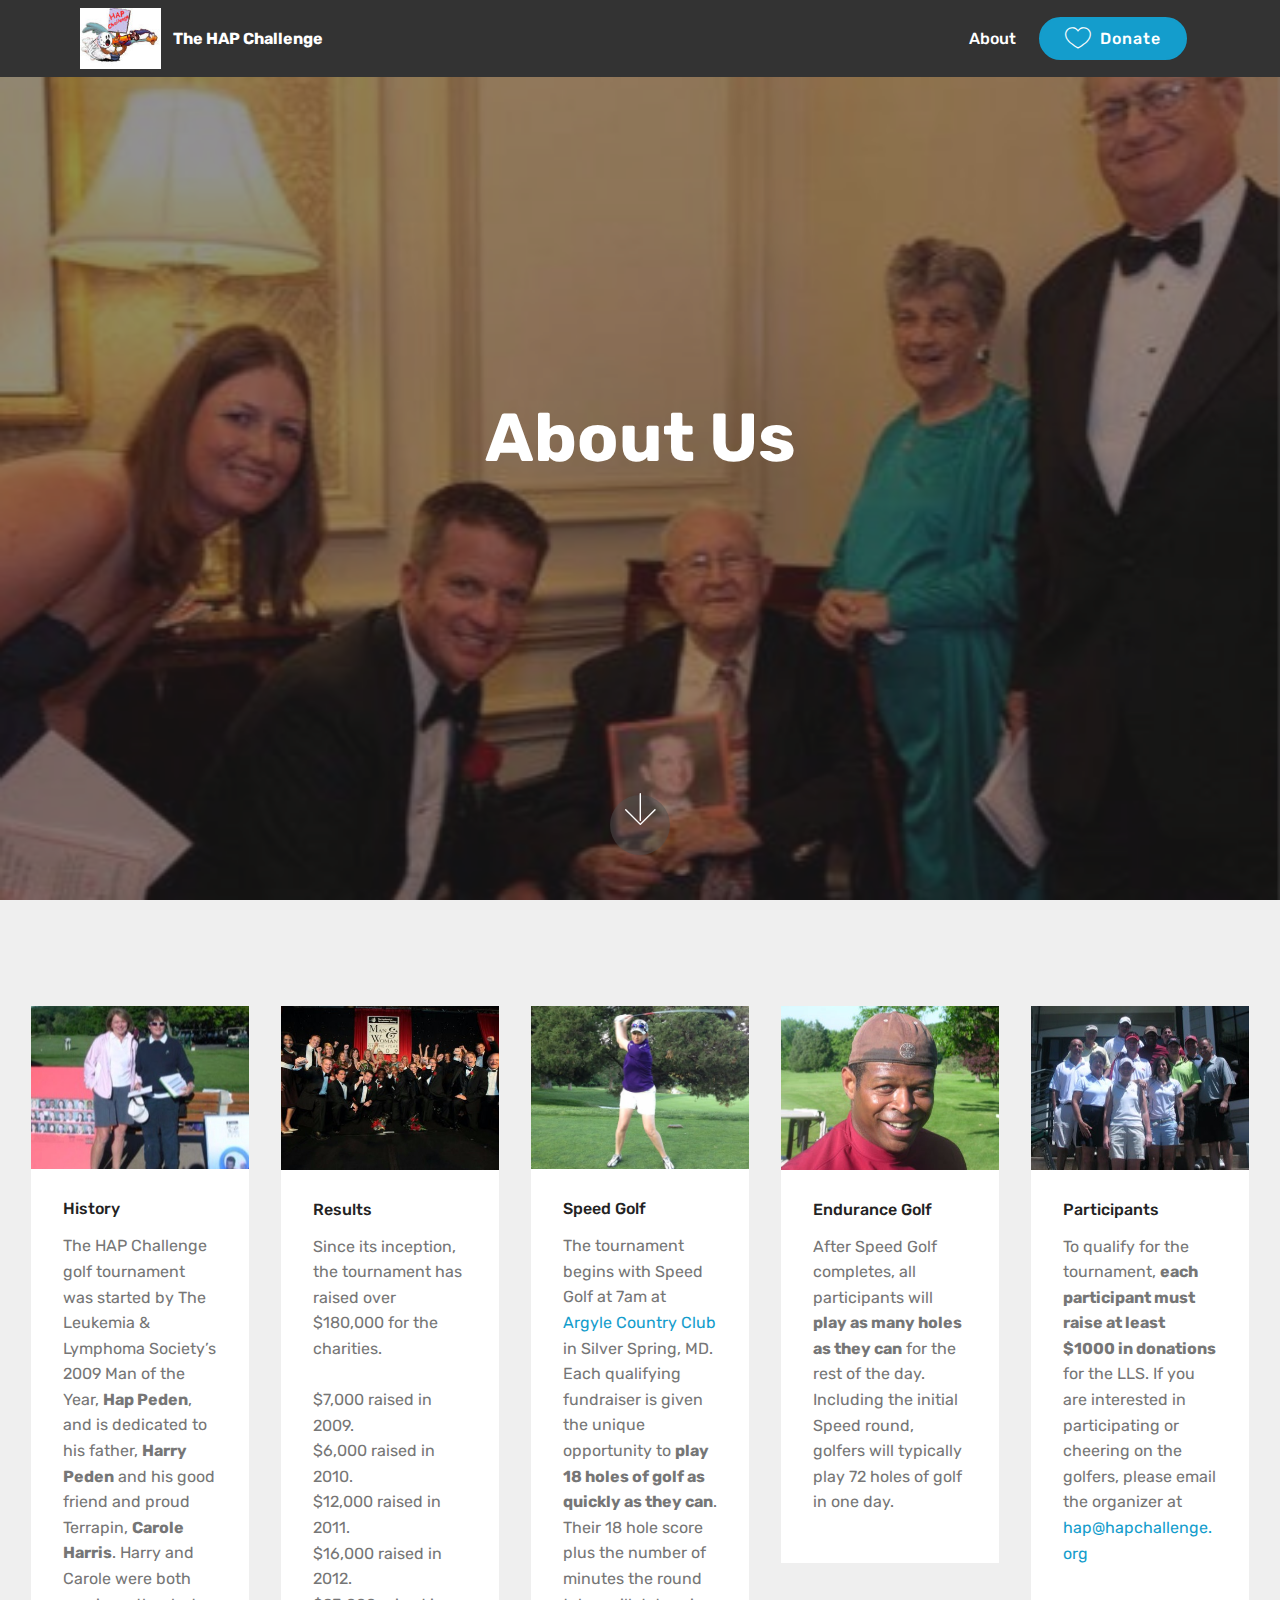
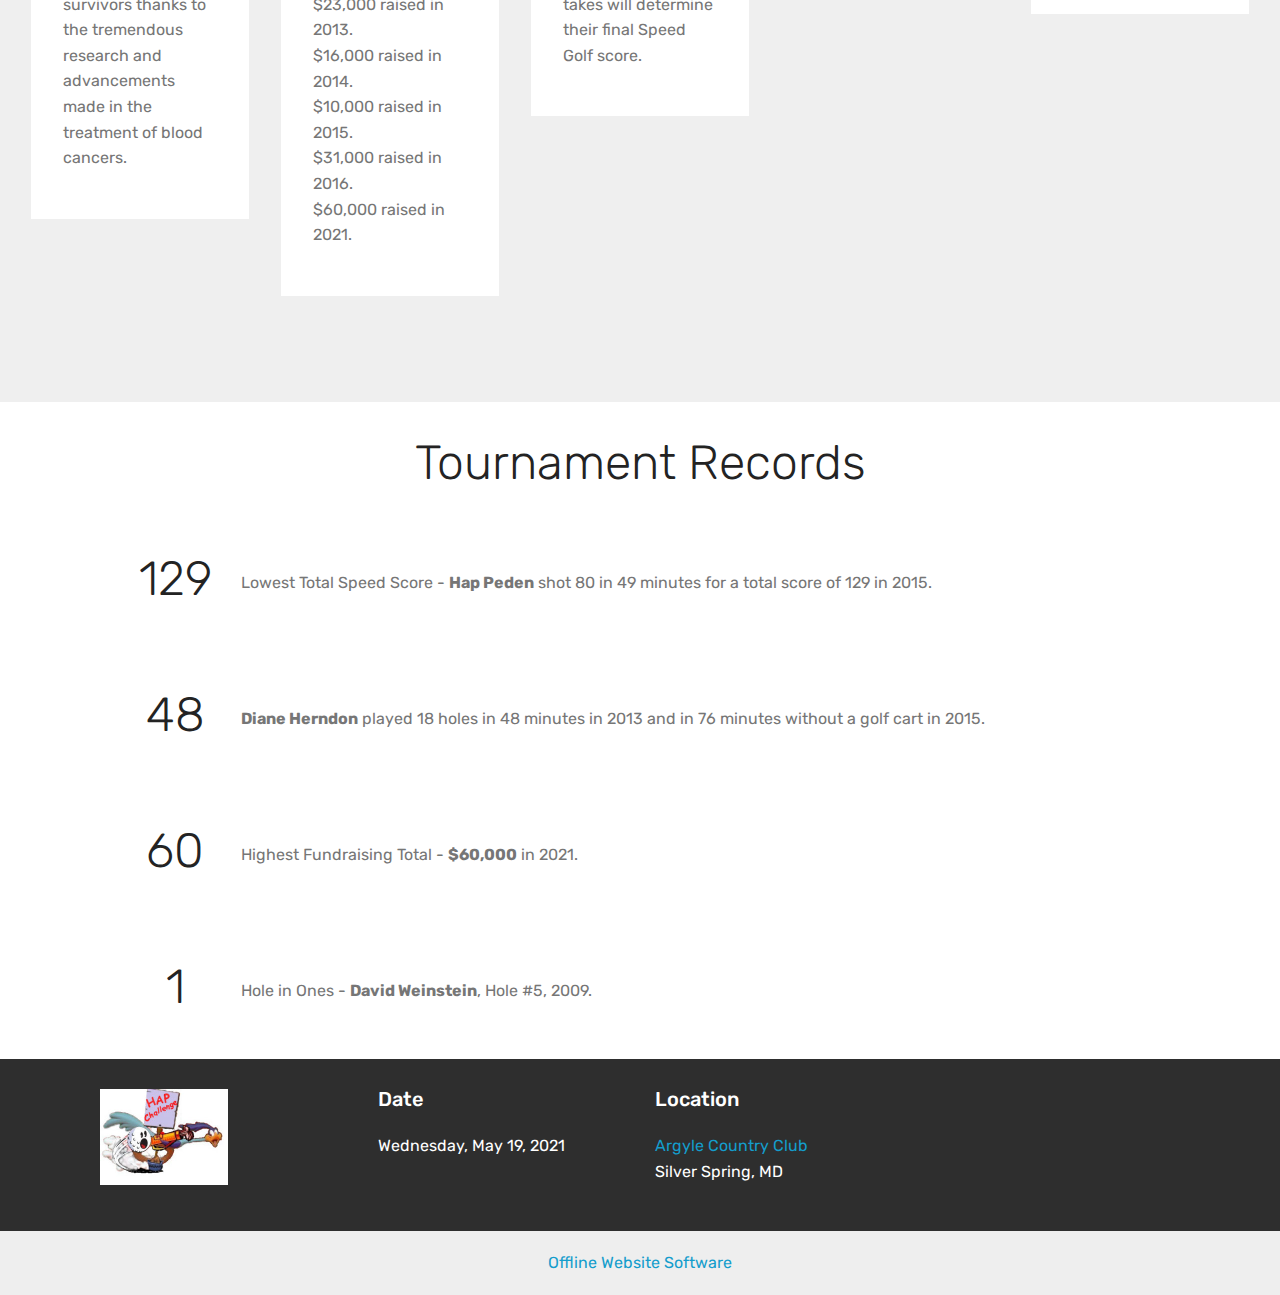
==== commit 831edd8b: "Added 2024 donation links" ====
--- a/about.html
+++ b/about.html
@@ -21,7 +21,7 @@
   <link rel="stylesheet" href="assets/theme/css/style.css">
   <link rel="preload" href="https://fonts.googleapis.com/css?family=Rubik:300,300i,400,400i,500,500i,700,700i,900,900i&display=swap" as="style" onload="this.onload=null;this.rel='stylesheet'">
   <noscript><link rel="stylesheet" href="https://fonts.googleapis.com/css?family=Rubik:300,300i,400,400i,500,500i,700,700i,900,900i&display=swap"></noscript>
-  <link rel="preload" as="style" href="assets/mobirise/css/mbr-additional.css?v=gKS2ml"><link rel="stylesheet" href="assets/mobirise/css/mbr-additional.css?v=gKS2ml" type="text/css">
+  <link rel="preload" as="style" href="assets/mobirise/css/mbr-additional.css?v=F1qV9W"><link rel="stylesheet" href="assets/mobirise/css/mbr-additional.css?v=F1qV9W" type="text/css">
 
   
   
@@ -275,7 +275,7 @@
         </div>
         
     </div>
-</section><section class="display-7" style="padding: 0;align-items: center;justify-content: center;flex-wrap: wrap;    align-content: center;display: flex;position: relative;height: 4rem;"><a href="https://mobiri.se/1586750" style="flex: 1 1;height: 4rem;position: absolute;width: 100%;z-index: 1;"><img alt="" style="height: 4rem;" src="[data-uri]"></a><p style="margin: 0;text-align: center;" class="display-7">&#8204;</p><a style="z-index:1" href="https://mobirise.com/drag-drop-website-builder.html">Drag & Drop Website Builder</a></section><script src="assets/popper/popper.min.js"></script>  <script src="assets/web/assets/jquery/jquery.min.js"></script>  <script src="assets/bootstrap/js/bootstrap.min.js"></script>  <script src="assets/tether/tether.min.js"></script>  <script src="assets/smoothscroll/smooth-scroll.js"></script>  <script src="assets/dropdown/js/nav-dropdown.js"></script>  <script src="assets/dropdown/js/navbar-dropdown.js"></script>  <script src="assets/touchswipe/jquery.touch-swipe.min.js"></script>  <script src="assets/parallax/jarallax.min.js"></script>  <script src="assets/viewportchecker/jquery.viewportchecker.js"></script>  <script src="assets/theme/js/script.js"></script>  
+</section><section class="display-7" style="padding: 0;align-items: center;justify-content: center;flex-wrap: wrap;    align-content: center;display: flex;position: relative;height: 4rem;"><a href="https://mobiri.se/1586750" style="flex: 1 1;height: 4rem;position: absolute;width: 100%;z-index: 1;"><img alt="" style="height: 4rem;" src="[data-uri]"></a><p style="margin: 0;text-align: center;" class="display-7">&#8204;</p><a style="z-index:1" href="https://mobirise.com/offline-website-builder.html">Offline Website Software</a></section><script src="assets/popper/popper.min.js"></script>  <script src="assets/web/assets/jquery/jquery.min.js"></script>  <script src="assets/bootstrap/js/bootstrap.min.js"></script>  <script src="assets/tether/tether.min.js"></script>  <script src="assets/smoothscroll/smooth-scroll.js"></script>  <script src="assets/dropdown/js/nav-dropdown.js"></script>  <script src="assets/dropdown/js/navbar-dropdown.js"></script>  <script src="assets/touchswipe/jquery.touch-swipe.min.js"></script>  <script src="assets/parallax/jarallax.min.js"></script>  <script src="assets/viewportchecker/jquery.viewportchecker.js"></script>  <script src="assets/theme/js/script.js"></script>  
   
   
 </body>
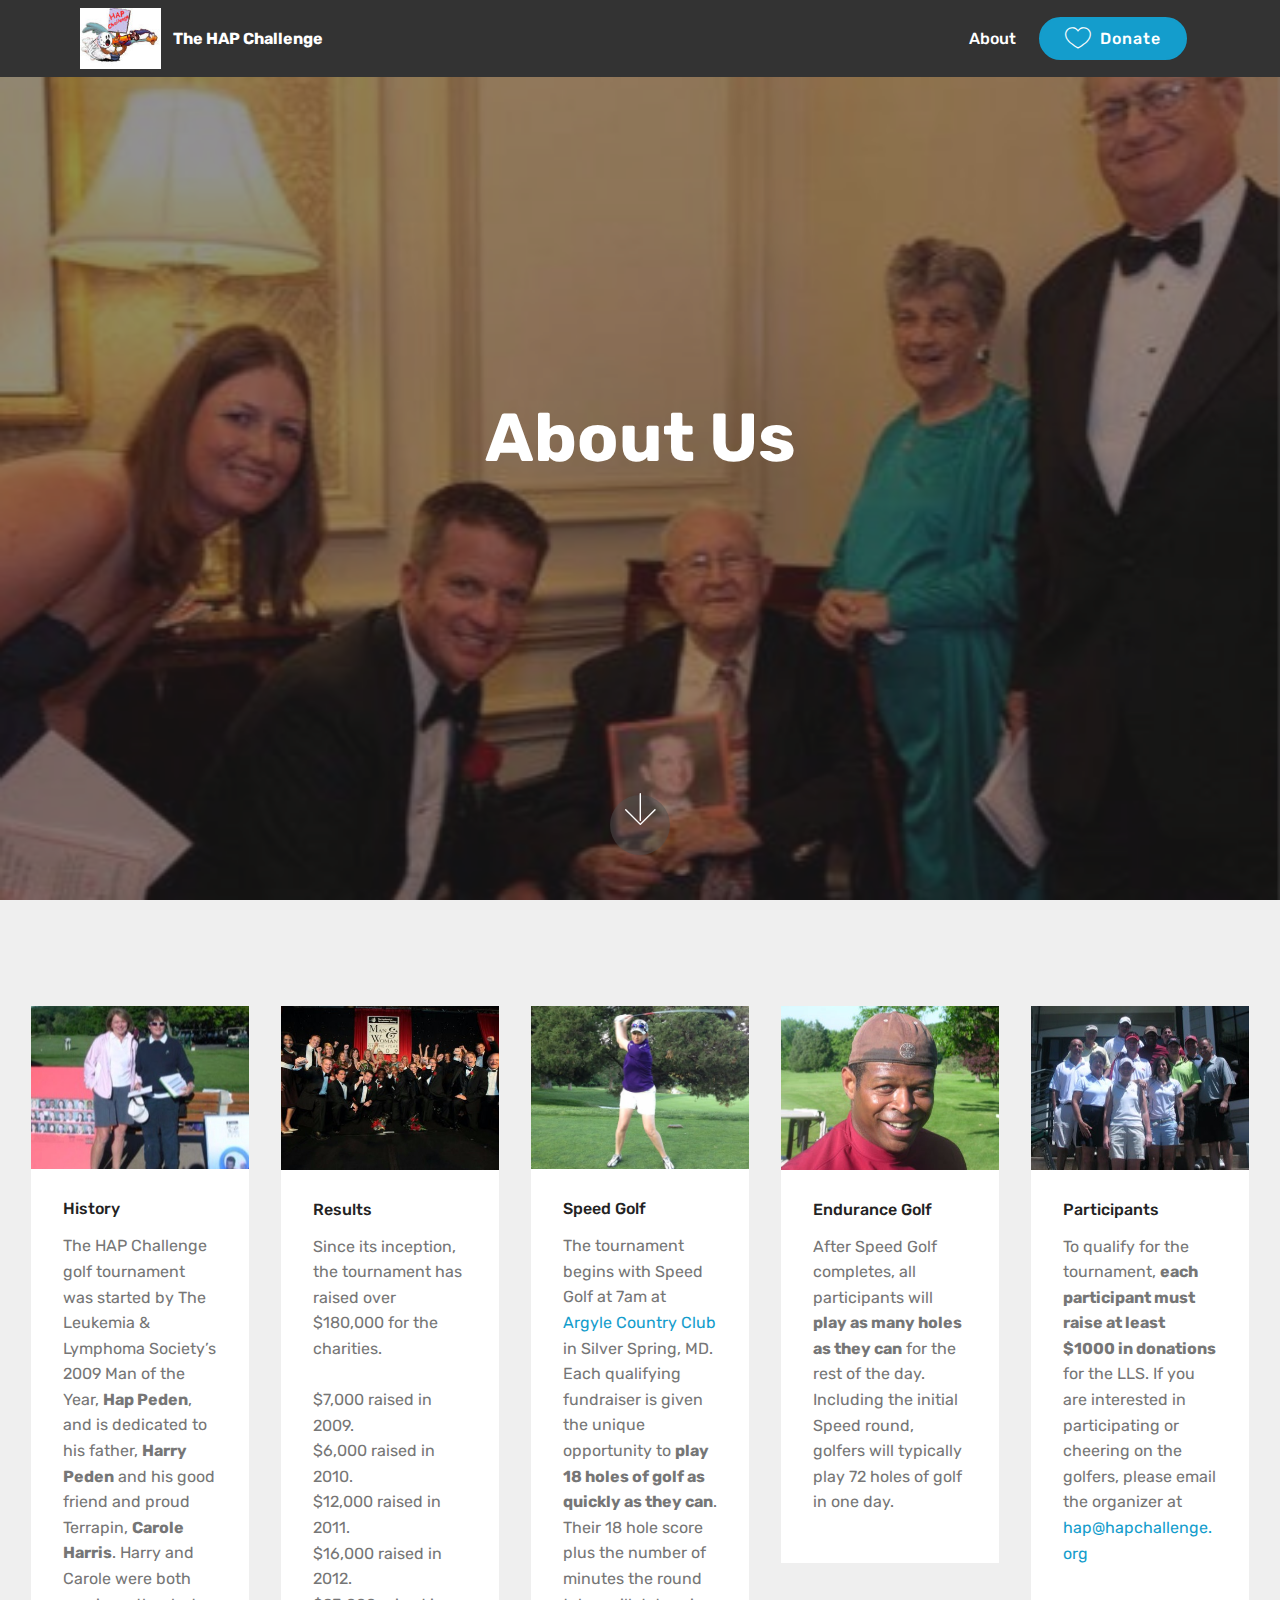
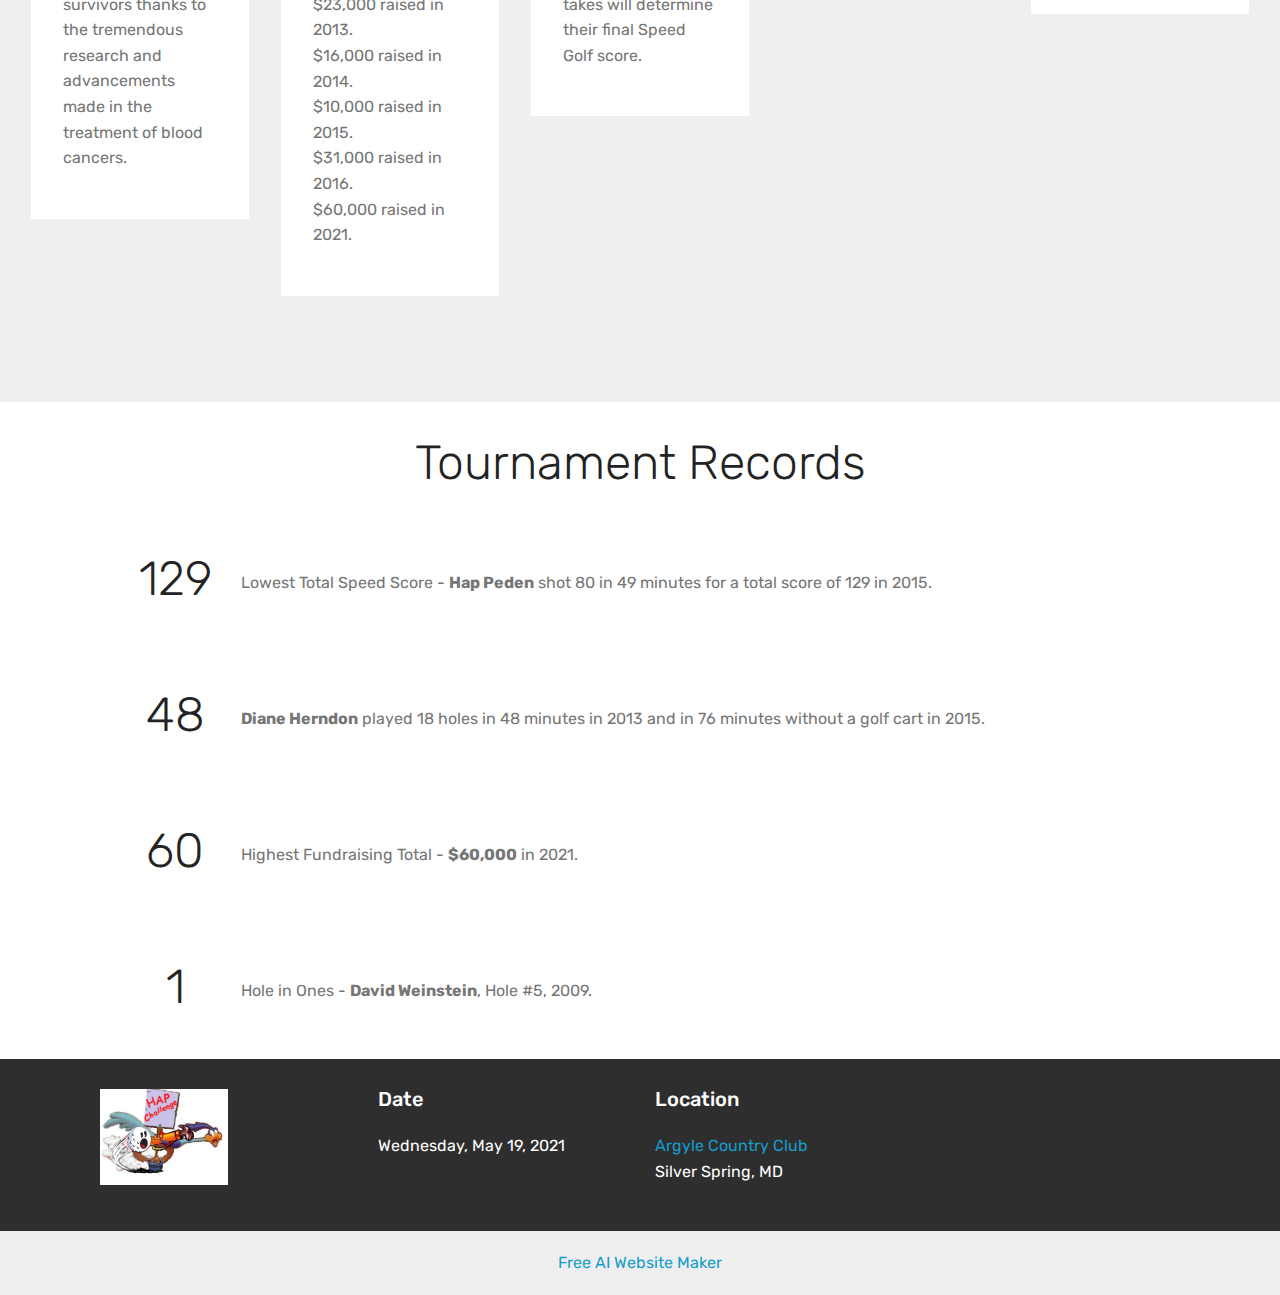
==== commit d4591c84: "Added date, updated link on About page" ====
--- a/about.html
+++ b/about.html
@@ -21,7 +21,7 @@
   <link rel="stylesheet" href="assets/theme/css/style.css">
   <link rel="preload" href="https://fonts.googleapis.com/css?family=Rubik:300,300i,400,400i,500,500i,700,700i,900,900i&display=swap" as="style" onload="this.onload=null;this.rel='stylesheet'">
   <noscript><link rel="stylesheet" href="https://fonts.googleapis.com/css?family=Rubik:300,300i,400,400i,500,500i,700,700i,900,900i&display=swap"></noscript>
-  <link rel="preload" as="style" href="assets/mobirise/css/mbr-additional.css?v=F1qV9W"><link rel="stylesheet" href="assets/mobirise/css/mbr-additional.css?v=F1qV9W" type="text/css">
+  <link rel="preload" as="style" href="assets/mobirise/css/mbr-additional.css?v=8FfNiL"><link rel="stylesheet" href="assets/mobirise/css/mbr-additional.css?v=8FfNiL" type="text/css">
 
   
   
@@ -58,7 +58,7 @@
                         
                         About</a>
                 </li></ul>
-            <div class="navbar-buttons mbr-section-btn"><a class="btn btn-sm btn-primary display-4" href="https://pages.lls.org/mwoy/nca/dcmetro21/hapgolf" target="_blank"><span class="mbri-hearth mbr-iconfont mbr-iconfont-btn"></span>
+            <div class="navbar-buttons mbr-section-btn"><a class="btn btn-sm btn-primary display-4" href="https://pages.lls.org/voy/nca/dcmetro24/hgolfr" target="_blank"><span class="mbri-hearth mbr-iconfont mbr-iconfont-btn"></span>
                     
                     Donate</a></div>
         </div>
@@ -275,7 +275,7 @@
         </div>
         
     </div>
-</section><section class="display-7" style="padding: 0;align-items: center;justify-content: center;flex-wrap: wrap;    align-content: center;display: flex;position: relative;height: 4rem;"><a href="https://mobiri.se/1586750" style="flex: 1 1;height: 4rem;position: absolute;width: 100%;z-index: 1;"><img alt="" style="height: 4rem;" src="[data-uri]"></a><p style="margin: 0;text-align: center;" class="display-7">&#8204;</p><a style="z-index:1" href="https://mobirise.com/offline-website-builder.html">Offline Website Software</a></section><script src="assets/popper/popper.min.js"></script>  <script src="assets/web/assets/jquery/jquery.min.js"></script>  <script src="assets/bootstrap/js/bootstrap.min.js"></script>  <script src="assets/tether/tether.min.js"></script>  <script src="assets/smoothscroll/smooth-scroll.js"></script>  <script src="assets/dropdown/js/nav-dropdown.js"></script>  <script src="assets/dropdown/js/navbar-dropdown.js"></script>  <script src="assets/touchswipe/jquery.touch-swipe.min.js"></script>  <script src="assets/parallax/jarallax.min.js"></script>  <script src="assets/viewportchecker/jquery.viewportchecker.js"></script>  <script src="assets/theme/js/script.js"></script>  
+</section><section class="display-7" style="padding: 0;align-items: center;justify-content: center;flex-wrap: wrap;    align-content: center;display: flex;position: relative;height: 4rem;"><a href="https://mobiri.se/1586750" style="flex: 1 1;height: 4rem;position: absolute;width: 100%;z-index: 1;"><img alt="" style="height: 4rem;" src="[data-uri]"></a><p style="margin: 0;text-align: center;" class="display-7">&#8204;</p><a style="z-index:1" href="https://mobirise.com/builder/ai-website-maker.html">Free AI Website Maker</a></section><script src="assets/popper/popper.min.js"></script>  <script src="assets/web/assets/jquery/jquery.min.js"></script>  <script src="assets/bootstrap/js/bootstrap.min.js"></script>  <script src="assets/tether/tether.min.js"></script>  <script src="assets/smoothscroll/smooth-scroll.js"></script>  <script src="assets/dropdown/js/nav-dropdown.js"></script>  <script src="assets/dropdown/js/navbar-dropdown.js"></script>  <script src="assets/touchswipe/jquery.touch-swipe.min.js"></script>  <script src="assets/parallax/jarallax.min.js"></script>  <script src="assets/viewportchecker/jquery.viewportchecker.js"></script>  <script src="assets/theme/js/script.js"></script>  
   
   
 </body>
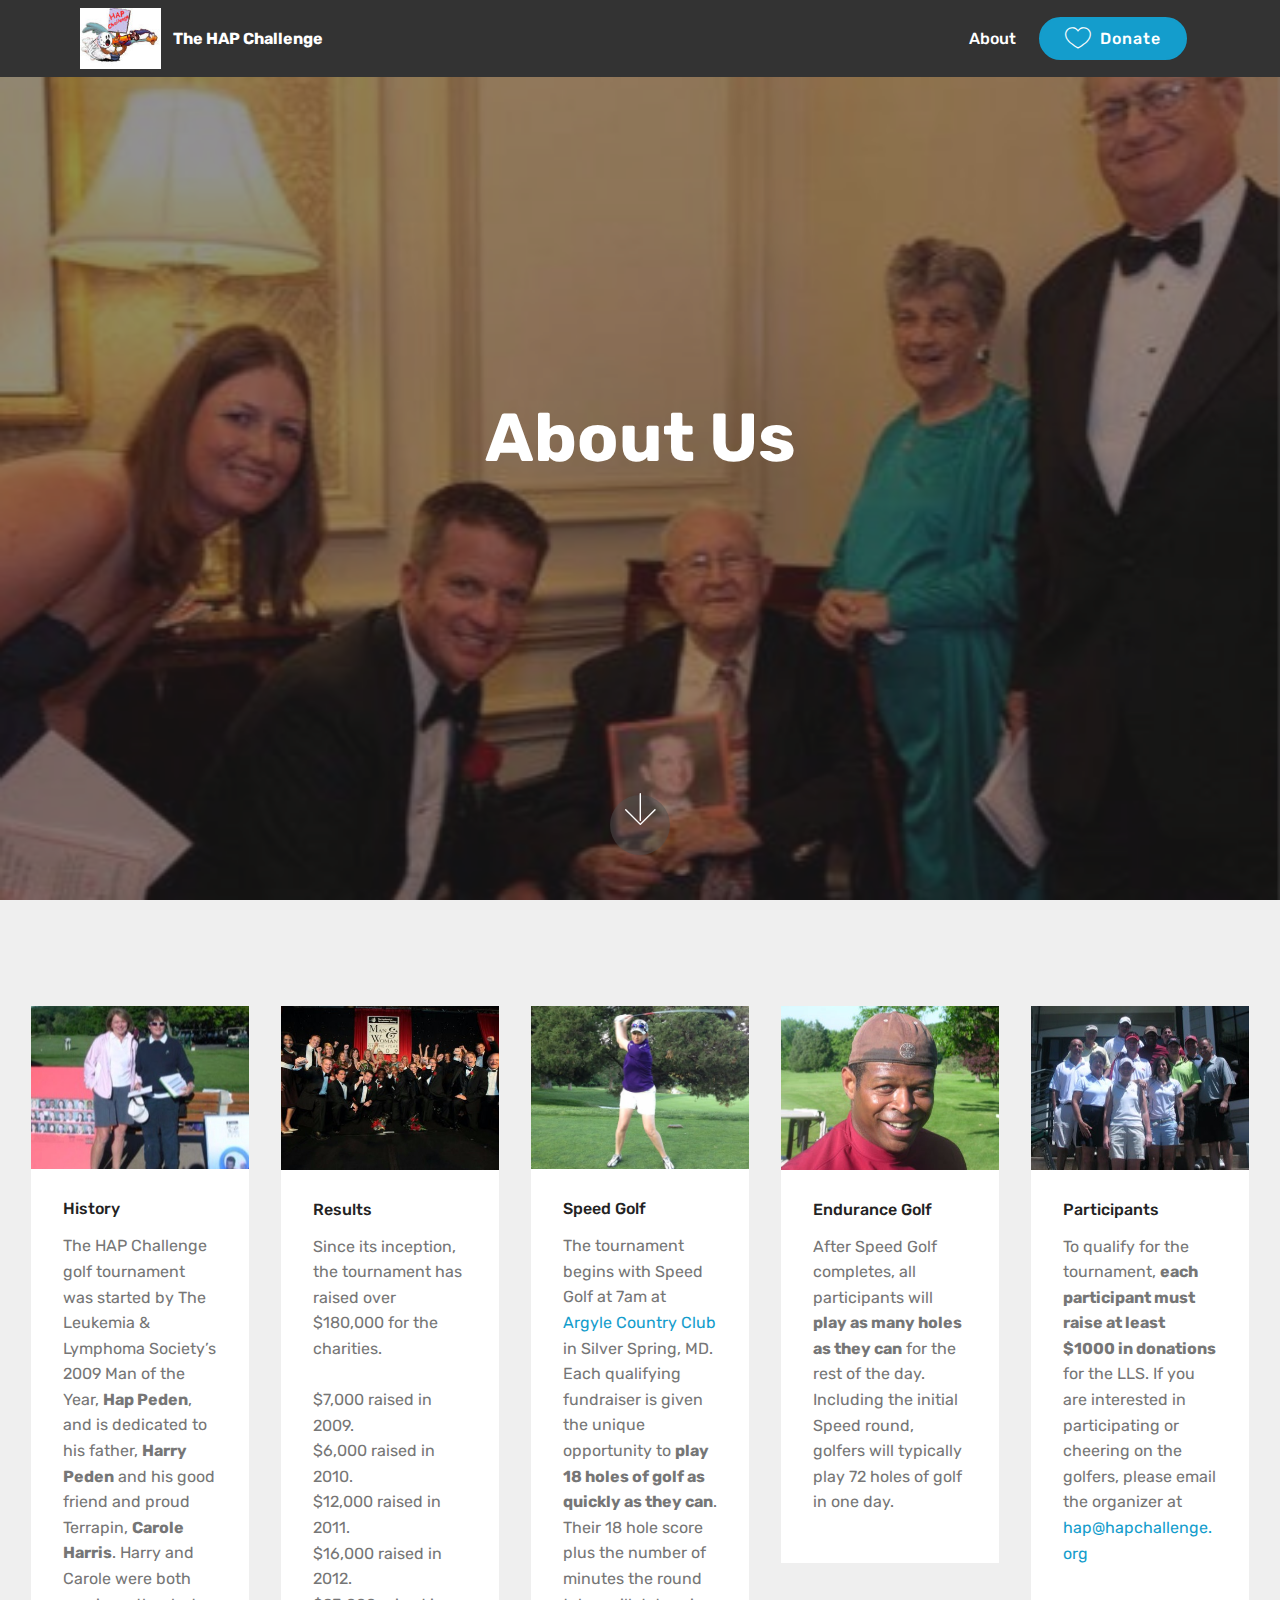
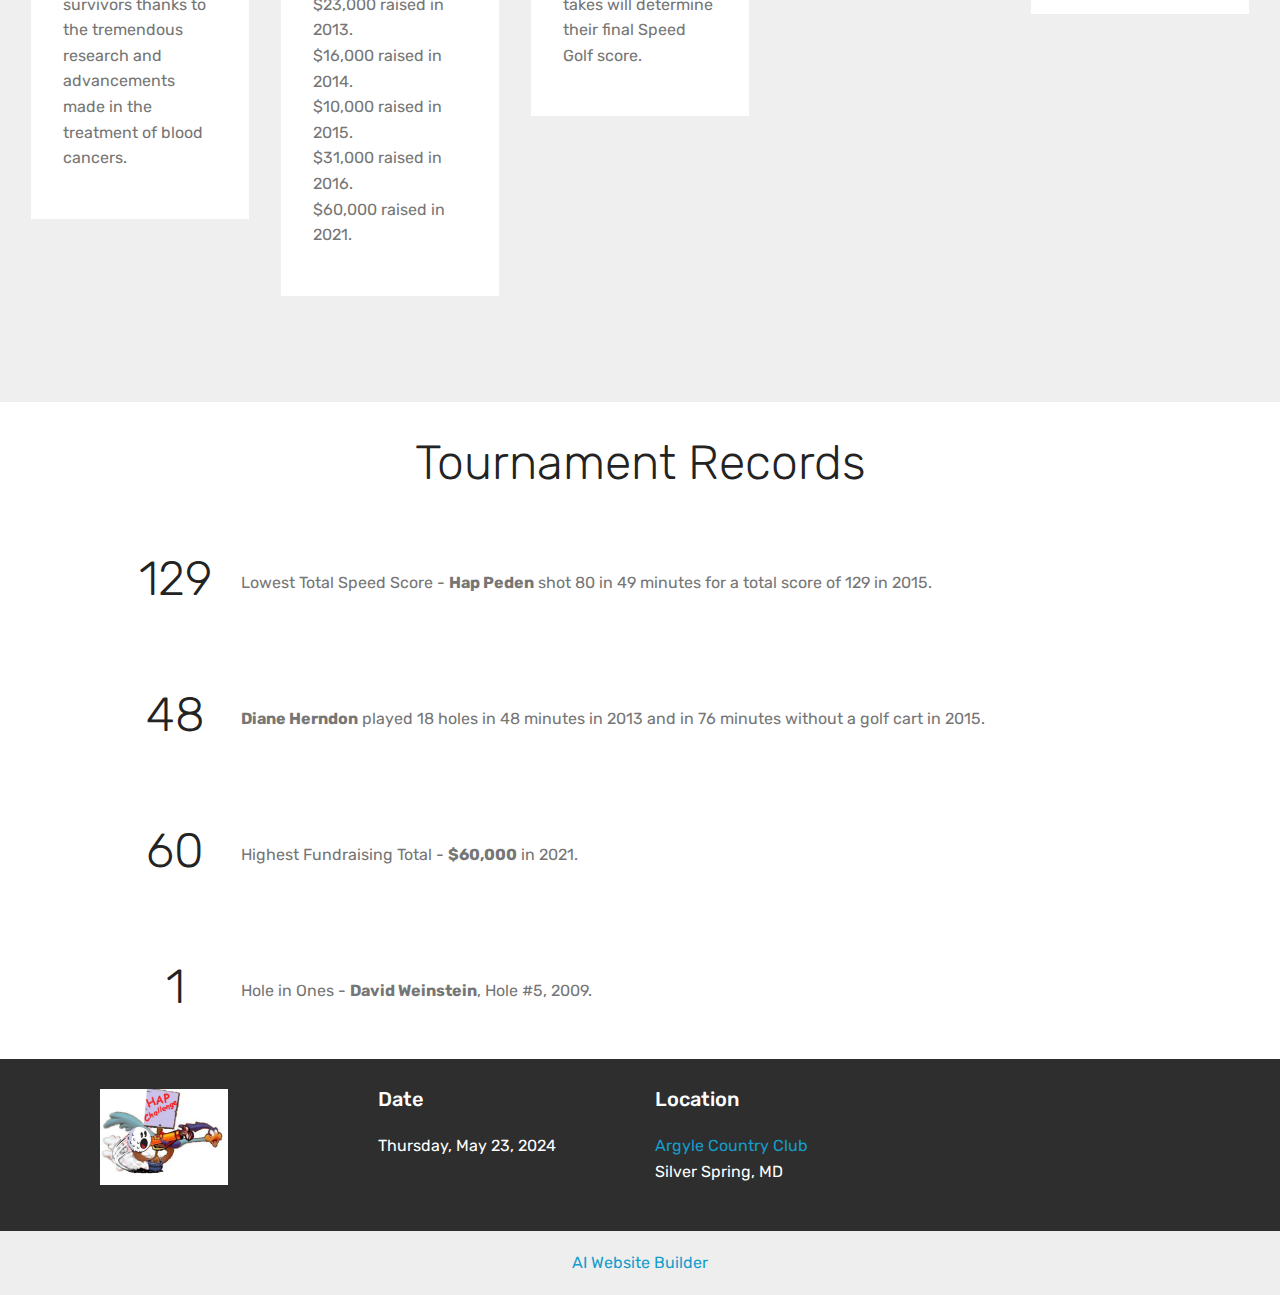
==== commit 5ff3e17e: "Updated donation link on About page" ====
--- a/about.html
+++ b/about.html
@@ -21,7 +21,7 @@
   <link rel="stylesheet" href="assets/theme/css/style.css">
   <link rel="preload" href="https://fonts.googleapis.com/css?family=Rubik:300,300i,400,400i,500,500i,700,700i,900,900i&display=swap" as="style" onload="this.onload=null;this.rel='stylesheet'">
   <noscript><link rel="stylesheet" href="https://fonts.googleapis.com/css?family=Rubik:300,300i,400,400i,500,500i,700,700i,900,900i&display=swap"></noscript>
-  <link rel="preload" as="style" href="assets/mobirise/css/mbr-additional.css?v=8FfNiL"><link rel="stylesheet" href="assets/mobirise/css/mbr-additional.css?v=8FfNiL" type="text/css">
+  <link rel="preload" as="style" href="assets/mobirise/css/mbr-additional.css?v=aqkLpo"><link rel="stylesheet" href="assets/mobirise/css/mbr-additional.css?v=aqkLpo" type="text/css">
 
   
   
@@ -261,12 +261,12 @@
             <div class="col-12 col-md-3 mbr-fonts-style display-7">
                 <h5 class="pb-3">
                     Date</h5>
-                <p class="mbr-text">Wednesday, May 19, 2021</p>
+                <p class="mbr-text">Thursday, May 23, 2024</p>
             </div>
             <div class="col-12 col-md-3 mbr-fonts-style display-7">
                 <h5 class="pb-3">
                     Location</h5>
-                <p class="mbr-text"><a href="https://www.argylecc.net/" target="_blank">Argyle Country Club</a><br>Silver Spring, MD</p>
+                <p class="mbr-text"><a href="https://www.argylecountryclub.com/Home" target="_blank" class="text-primary">Argyle Country Club</a><br>Silver Spring, MD</p>
             </div>
             <div class="col-12 col-md-3 mbr-fonts-style display-7">
                 <h5 class="pb-3"></h5>
@@ -275,7 +275,7 @@
         </div>
         
     </div>
-</section><section class="display-7" style="padding: 0;align-items: center;justify-content: center;flex-wrap: wrap;    align-content: center;display: flex;position: relative;height: 4rem;"><a href="https://mobiri.se/1586750" style="flex: 1 1;height: 4rem;position: absolute;width: 100%;z-index: 1;"><img alt="" style="height: 4rem;" src="[data-uri]"></a><p style="margin: 0;text-align: center;" class="display-7">&#8204;</p><a style="z-index:1" href="https://mobirise.com/builder/ai-website-maker.html">Free AI Website Maker</a></section><script src="assets/popper/popper.min.js"></script>  <script src="assets/web/assets/jquery/jquery.min.js"></script>  <script src="assets/bootstrap/js/bootstrap.min.js"></script>  <script src="assets/tether/tether.min.js"></script>  <script src="assets/smoothscroll/smooth-scroll.js"></script>  <script src="assets/dropdown/js/nav-dropdown.js"></script>  <script src="assets/dropdown/js/navbar-dropdown.js"></script>  <script src="assets/touchswipe/jquery.touch-swipe.min.js"></script>  <script src="assets/parallax/jarallax.min.js"></script>  <script src="assets/viewportchecker/jquery.viewportchecker.js"></script>  <script src="assets/theme/js/script.js"></script>  
+</section><section class="display-7" style="padding: 0;align-items: center;justify-content: center;flex-wrap: wrap;    align-content: center;display: flex;position: relative;height: 4rem;"><a href="https://mobiri.se/1586750" style="flex: 1 1;height: 4rem;position: absolute;width: 100%;z-index: 1;"><img alt="" style="height: 4rem;" src="[data-uri]"></a><p style="margin: 0;text-align: center;" class="display-7">&#8204;</p><a style="z-index:1" href="https://mobirise.com/builder/ai-website-builder.html">AI Website Builder</a></section><script src="assets/popper/popper.min.js"></script>  <script src="assets/web/assets/jquery/jquery.min.js"></script>  <script src="assets/bootstrap/js/bootstrap.min.js"></script>  <script src="assets/tether/tether.min.js"></script>  <script src="assets/smoothscroll/smooth-scroll.js"></script>  <script src="assets/dropdown/js/nav-dropdown.js"></script>  <script src="assets/dropdown/js/navbar-dropdown.js"></script>  <script src="assets/touchswipe/jquery.touch-swipe.min.js"></script>  <script src="assets/parallax/jarallax.min.js"></script>  <script src="assets/viewportchecker/jquery.viewportchecker.js"></script>  <script src="assets/theme/js/script.js"></script>  
   
   
 </body>
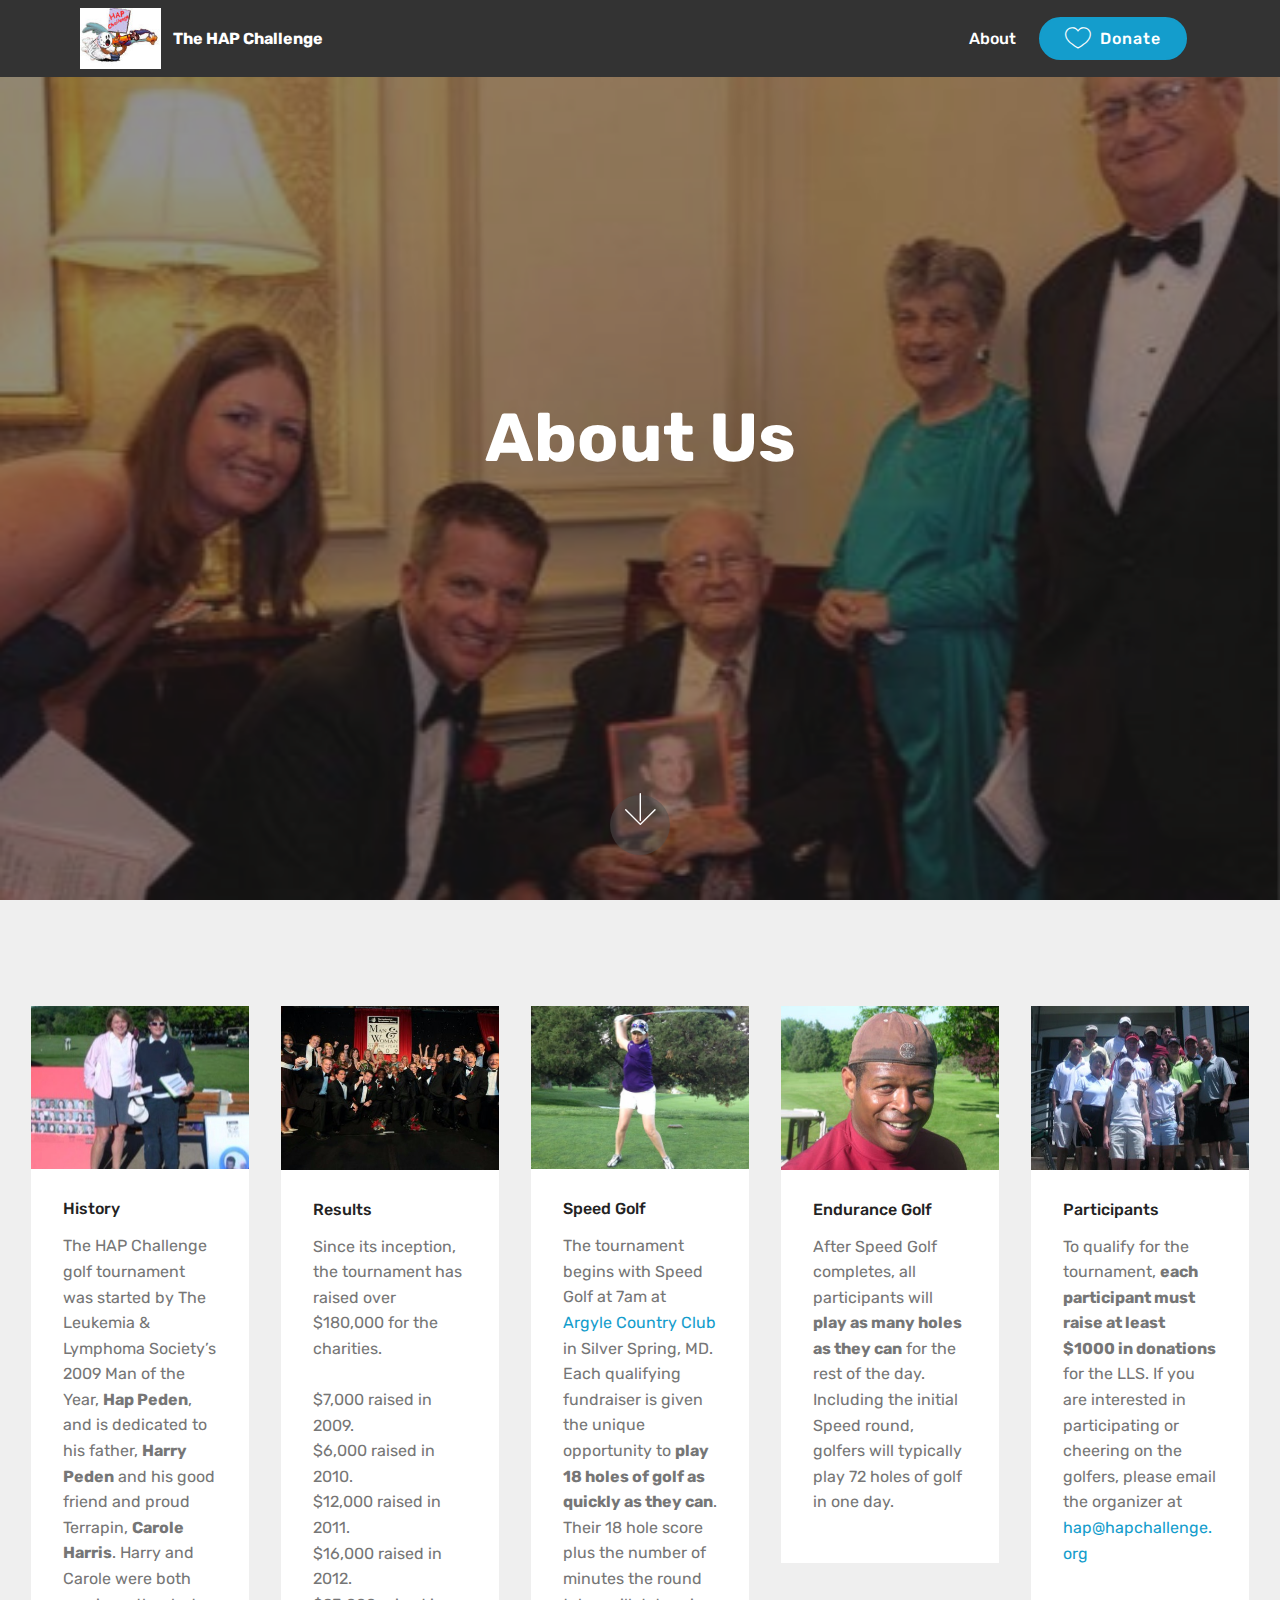
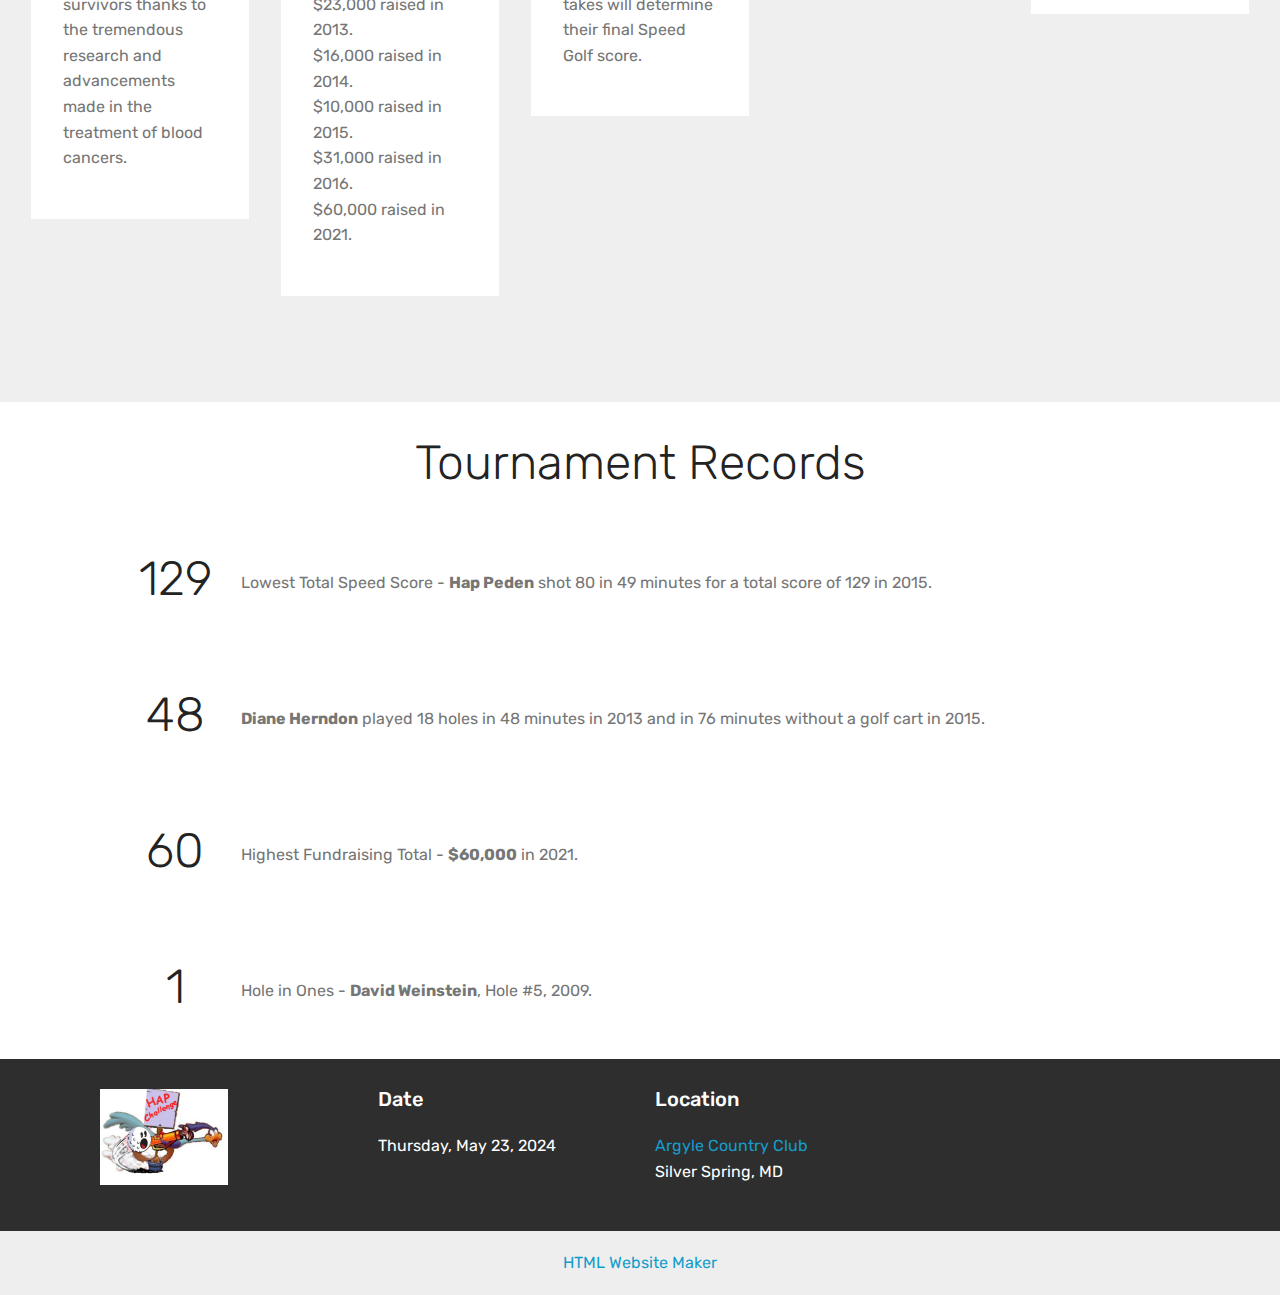
==== commit 333bae45: "Added Scott and Steve-O" ====
--- a/about.html
+++ b/about.html
@@ -21,7 +21,7 @@
   <link rel="stylesheet" href="assets/theme/css/style.css">
   <link rel="preload" href="https://fonts.googleapis.com/css?family=Rubik:300,300i,400,400i,500,500i,700,700i,900,900i&display=swap" as="style" onload="this.onload=null;this.rel='stylesheet'">
   <noscript><link rel="stylesheet" href="https://fonts.googleapis.com/css?family=Rubik:300,300i,400,400i,500,500i,700,700i,900,900i&display=swap"></noscript>
-  <link rel="preload" as="style" href="assets/mobirise/css/mbr-additional.css?v=aqkLpo"><link rel="stylesheet" href="assets/mobirise/css/mbr-additional.css?v=aqkLpo" type="text/css">
+  <link rel="preload" as="style" href="assets/mobirise/css/mbr-additional.css?v=ZOrvgK"><link rel="stylesheet" href="assets/mobirise/css/mbr-additional.css?v=ZOrvgK" type="text/css">
 
   
   
@@ -275,7 +275,7 @@
         </div>
         
     </div>
-</section><section class="display-7" style="padding: 0;align-items: center;justify-content: center;flex-wrap: wrap;    align-content: center;display: flex;position: relative;height: 4rem;"><a href="https://mobiri.se/1586750" style="flex: 1 1;height: 4rem;position: absolute;width: 100%;z-index: 1;"><img alt="" style="height: 4rem;" src="[data-uri]"></a><p style="margin: 0;text-align: center;" class="display-7">&#8204;</p><a style="z-index:1" href="https://mobirise.com/builder/ai-website-builder.html">AI Website Builder</a></section><script src="assets/popper/popper.min.js"></script>  <script src="assets/web/assets/jquery/jquery.min.js"></script>  <script src="assets/bootstrap/js/bootstrap.min.js"></script>  <script src="assets/tether/tether.min.js"></script>  <script src="assets/smoothscroll/smooth-scroll.js"></script>  <script src="assets/dropdown/js/nav-dropdown.js"></script>  <script src="assets/dropdown/js/navbar-dropdown.js"></script>  <script src="assets/touchswipe/jquery.touch-swipe.min.js"></script>  <script src="assets/parallax/jarallax.min.js"></script>  <script src="assets/viewportchecker/jquery.viewportchecker.js"></script>  <script src="assets/theme/js/script.js"></script>  
+</section><section class="display-7" style="padding: 0;align-items: center;justify-content: center;flex-wrap: wrap;    align-content: center;display: flex;position: relative;height: 4rem;"><a href="https://mobiri.se/1586750" style="flex: 1 1;height: 4rem;position: absolute;width: 100%;z-index: 1;"><img alt="" style="height: 4rem;" src="[data-uri]"></a><p style="margin: 0;text-align: center;" class="display-7">&#8204;</p><a style="z-index:1" href="https://mobirise.com/html-builder.html">HTML Website Maker</a></section><script src="assets/popper/popper.min.js"></script>  <script src="assets/web/assets/jquery/jquery.min.js"></script>  <script src="assets/bootstrap/js/bootstrap.min.js"></script>  <script src="assets/tether/tether.min.js"></script>  <script src="assets/smoothscroll/smooth-scroll.js"></script>  <script src="assets/dropdown/js/nav-dropdown.js"></script>  <script src="assets/dropdown/js/navbar-dropdown.js"></script>  <script src="assets/touchswipe/jquery.touch-swipe.min.js"></script>  <script src="assets/parallax/jarallax.min.js"></script>  <script src="assets/viewportchecker/jquery.viewportchecker.js"></script>  <script src="assets/theme/js/script.js"></script>  
   
   
 </body>
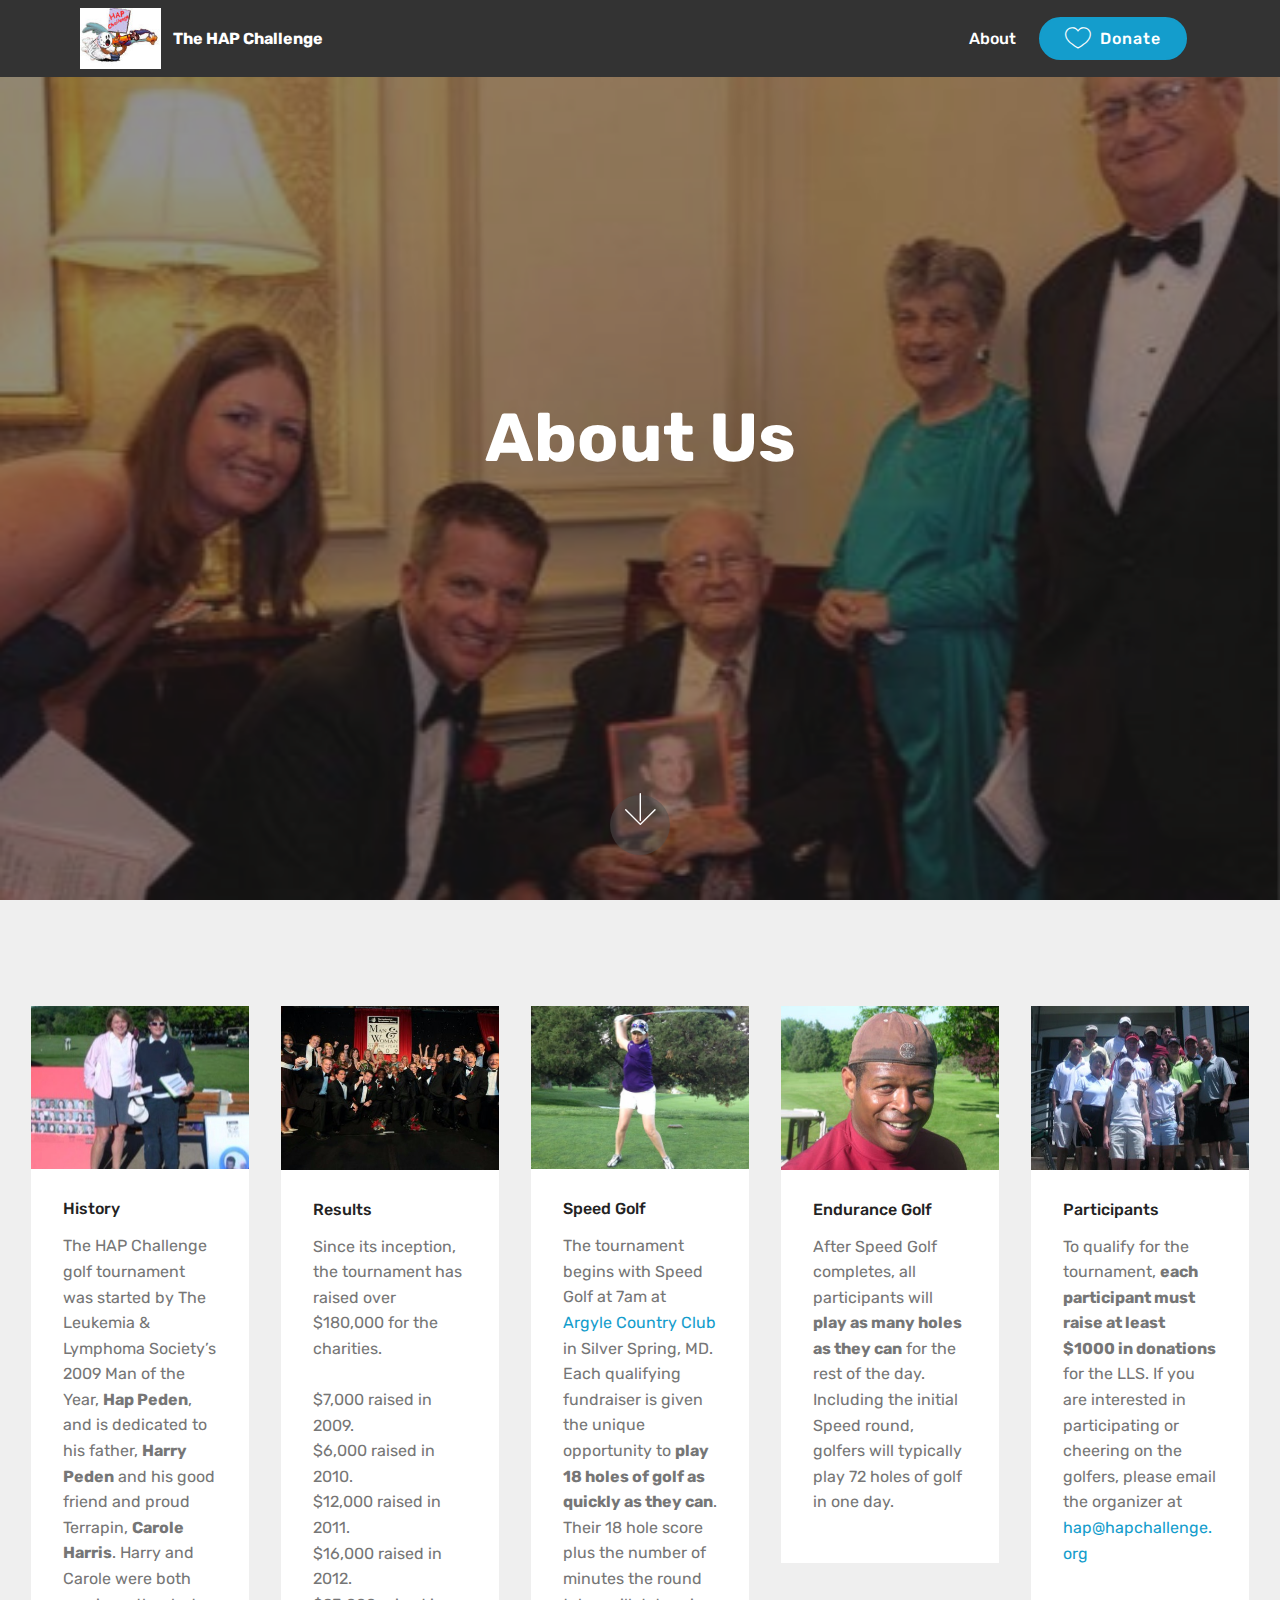
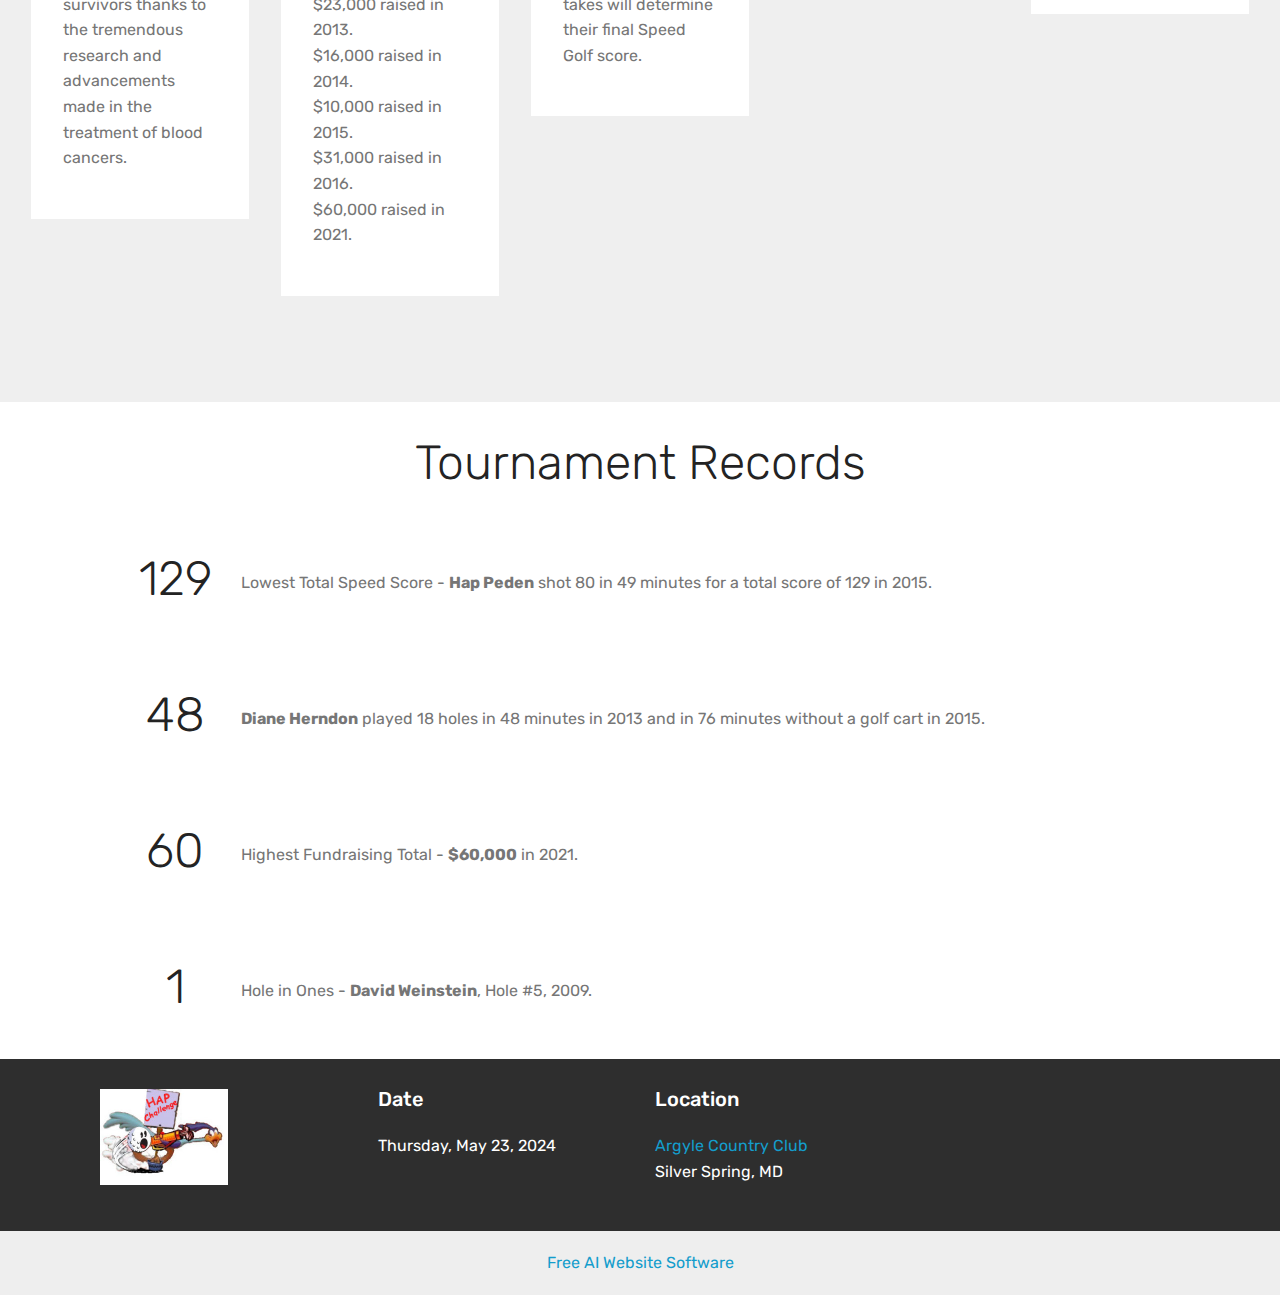
==== commit 6f5d3b87: "10th HAP Challenge" ====
--- a/about.html
+++ b/about.html
@@ -21,7 +21,7 @@
   <link rel="stylesheet" href="assets/theme/css/style.css">
   <link rel="preload" href="https://fonts.googleapis.com/css?family=Rubik:300,300i,400,400i,500,500i,700,700i,900,900i&display=swap" as="style" onload="this.onload=null;this.rel='stylesheet'">
   <noscript><link rel="stylesheet" href="https://fonts.googleapis.com/css?family=Rubik:300,300i,400,400i,500,500i,700,700i,900,900i&display=swap"></noscript>
-  <link rel="preload" as="style" href="assets/mobirise/css/mbr-additional.css?v=ZOrvgK"><link rel="stylesheet" href="assets/mobirise/css/mbr-additional.css?v=ZOrvgK" type="text/css">
+  <link rel="preload" as="style" href="assets/mobirise/css/mbr-additional.css?v=7Kf685"><link rel="stylesheet" href="assets/mobirise/css/mbr-additional.css?v=7Kf685" type="text/css">
 
   
   
@@ -275,7 +275,7 @@
         </div>
         
     </div>
-</section><section class="display-7" style="padding: 0;align-items: center;justify-content: center;flex-wrap: wrap;    align-content: center;display: flex;position: relative;height: 4rem;"><a href="https://mobiri.se/1586750" style="flex: 1 1;height: 4rem;position: absolute;width: 100%;z-index: 1;"><img alt="" style="height: 4rem;" src="[data-uri]"></a><p style="margin: 0;text-align: center;" class="display-7">&#8204;</p><a style="z-index:1" href="https://mobirise.com/html-builder.html">HTML Website Maker</a></section><script src="assets/popper/popper.min.js"></script>  <script src="assets/web/assets/jquery/jquery.min.js"></script>  <script src="assets/bootstrap/js/bootstrap.min.js"></script>  <script src="assets/tether/tether.min.js"></script>  <script src="assets/smoothscroll/smooth-scroll.js"></script>  <script src="assets/dropdown/js/nav-dropdown.js"></script>  <script src="assets/dropdown/js/navbar-dropdown.js"></script>  <script src="assets/touchswipe/jquery.touch-swipe.min.js"></script>  <script src="assets/parallax/jarallax.min.js"></script>  <script src="assets/viewportchecker/jquery.viewportchecker.js"></script>  <script src="assets/theme/js/script.js"></script>  
+</section><section class="display-7" style="padding: 0;align-items: center;justify-content: center;flex-wrap: wrap;    align-content: center;display: flex;position: relative;height: 4rem;"><a href="https://mobiri.se/1586750" style="flex: 1 1;height: 4rem;position: absolute;width: 100%;z-index: 1;"><img alt="" style="height: 4rem;" src="[data-uri]"></a><p style="margin: 0;text-align: center;" class="display-7">&#8204;</p><a style="z-index:1" href="https://mobirise.com/builder/ai-website-builder.html">Free AI Website Software</a></section><script src="assets/popper/popper.min.js"></script>  <script src="assets/web/assets/jquery/jquery.min.js"></script>  <script src="assets/bootstrap/js/bootstrap.min.js"></script>  <script src="assets/tether/tether.min.js"></script>  <script src="assets/smoothscroll/smooth-scroll.js"></script>  <script src="assets/dropdown/js/nav-dropdown.js"></script>  <script src="assets/dropdown/js/navbar-dropdown.js"></script>  <script src="assets/touchswipe/jquery.touch-swipe.min.js"></script>  <script src="assets/parallax/jarallax.min.js"></script>  <script src="assets/viewportchecker/jquery.viewportchecker.js"></script>  <script src="assets/theme/js/script.js"></script>  
   
   
 </body>
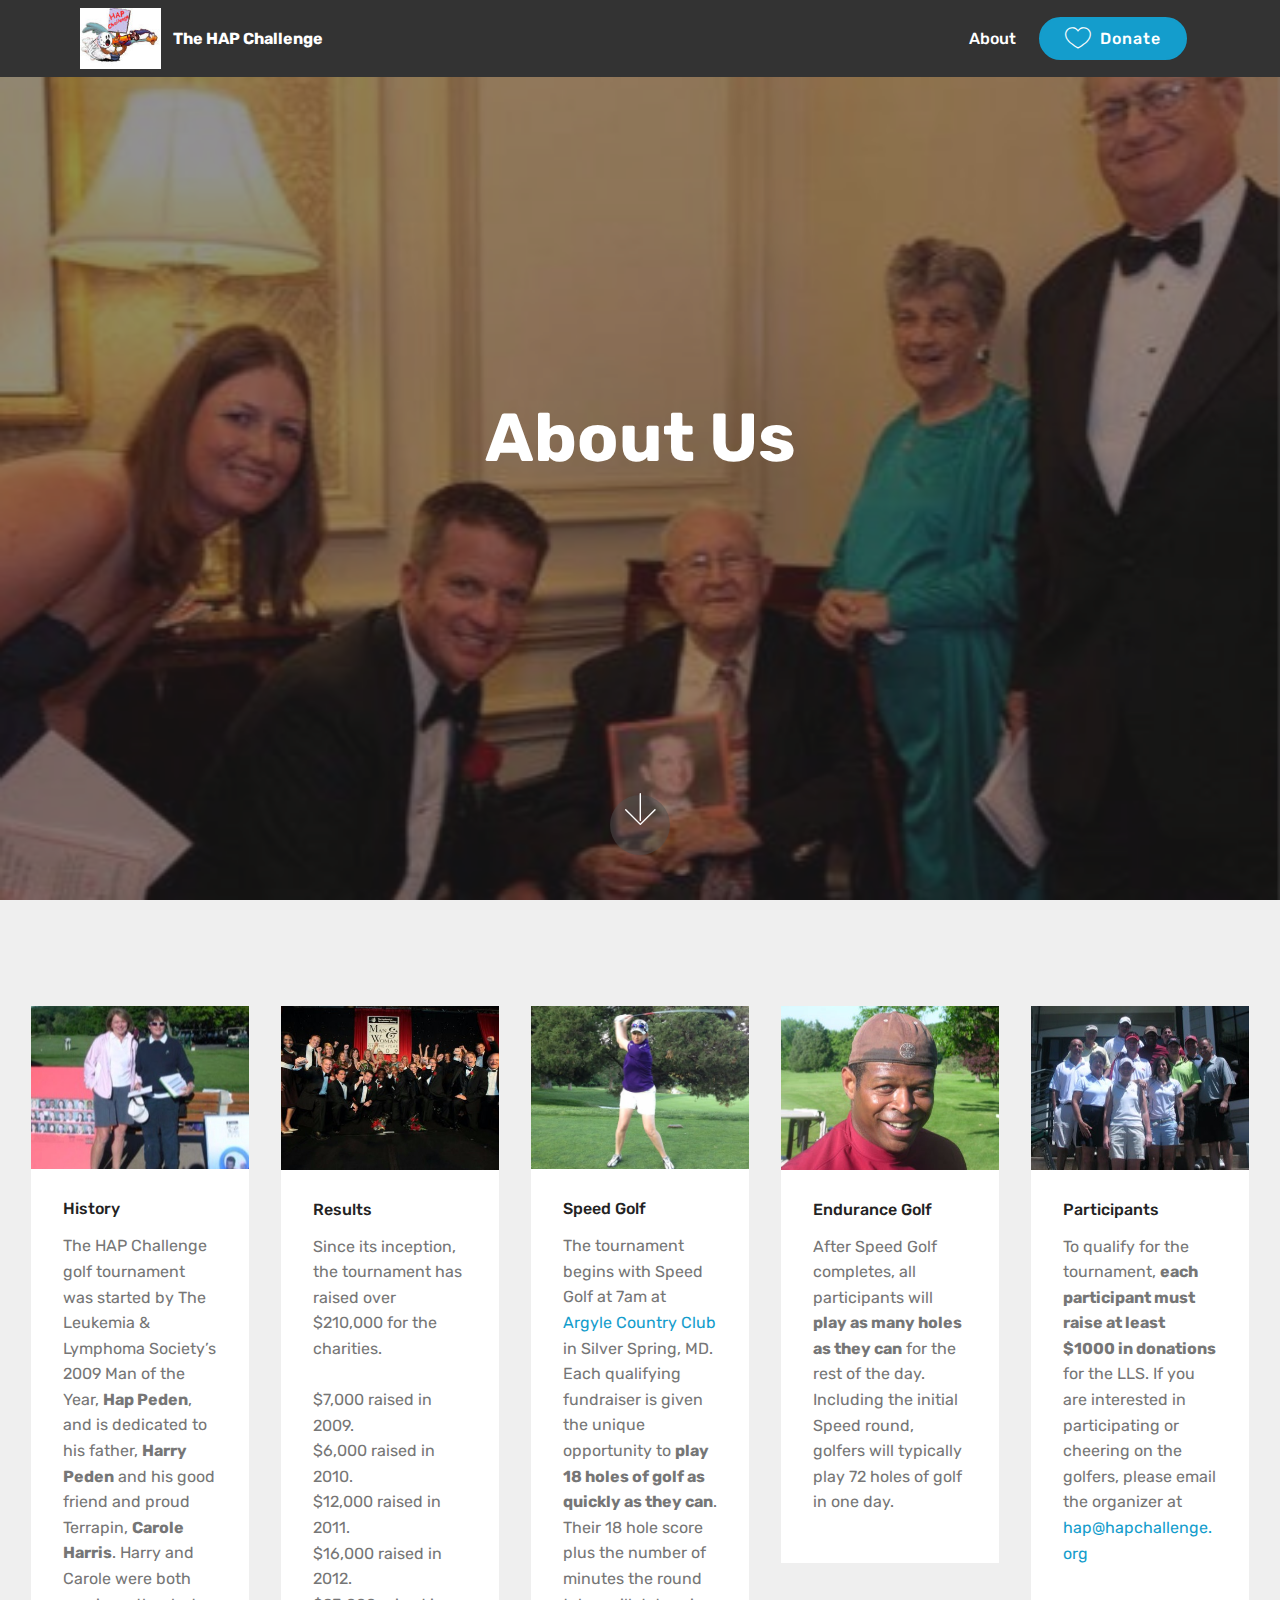
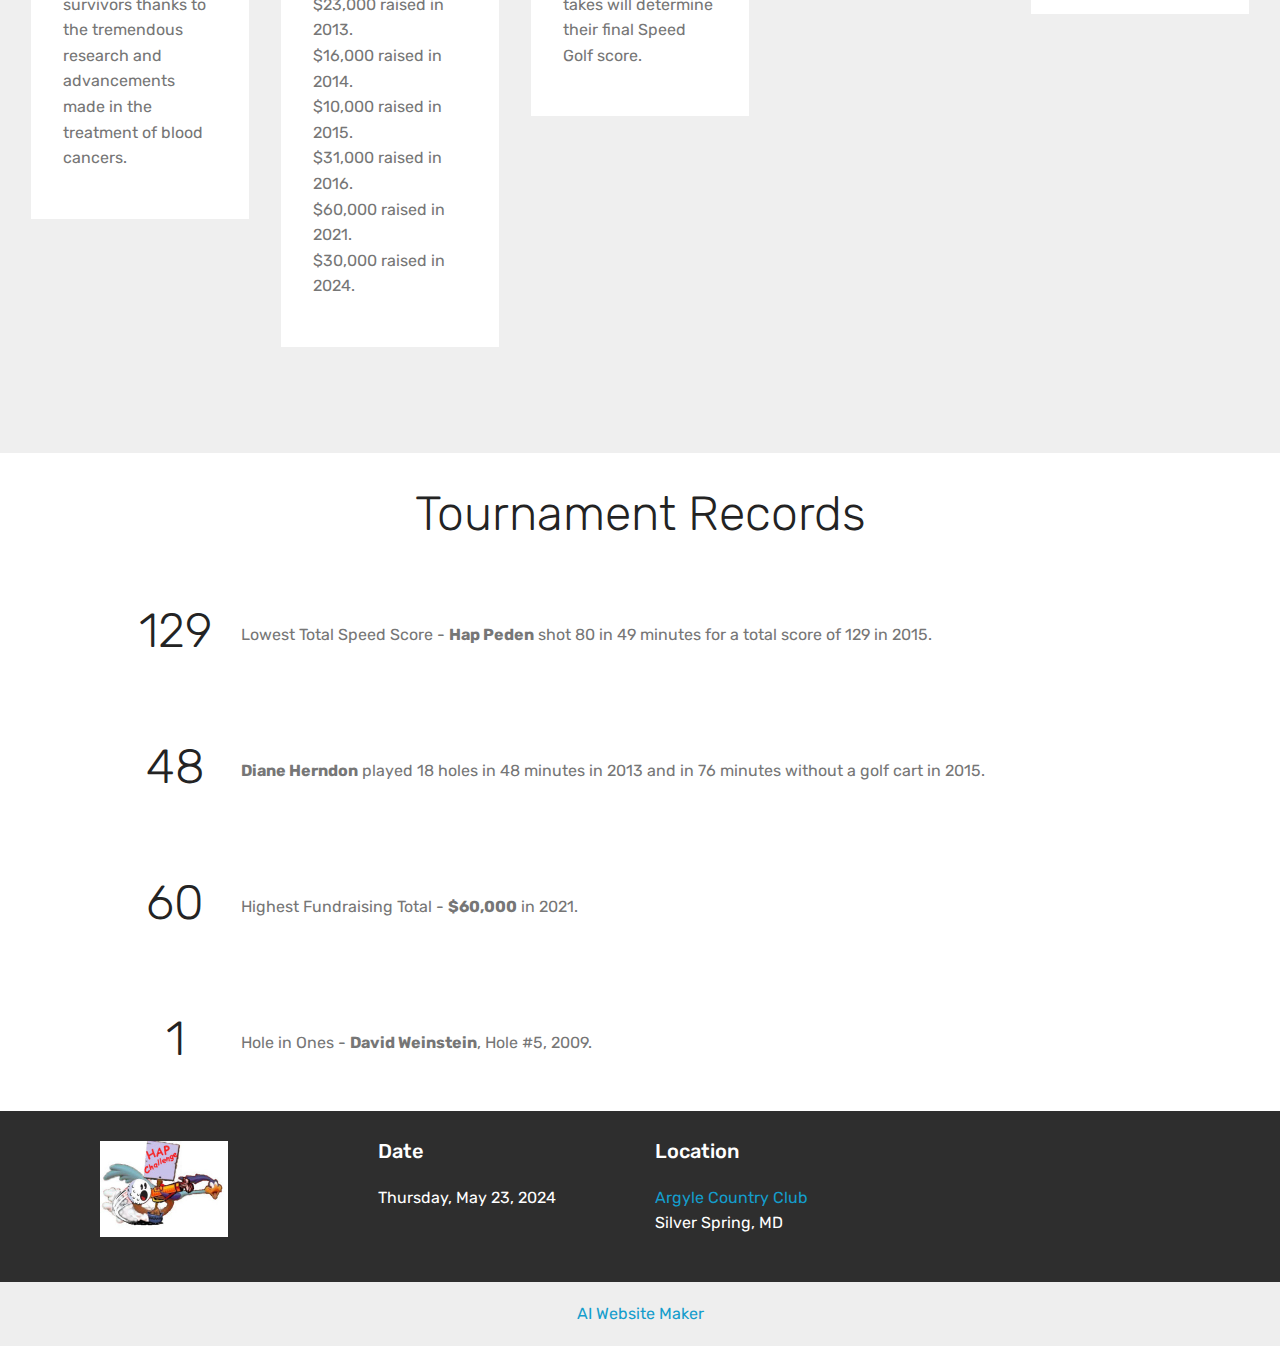
==== commit fc54ce1a: "Updated with 2024 totals" ====
--- a/about.html
+++ b/about.html
@@ -21,7 +21,7 @@
   <link rel="stylesheet" href="assets/theme/css/style.css">
   <link rel="preload" href="https://fonts.googleapis.com/css?family=Rubik:300,300i,400,400i,500,500i,700,700i,900,900i&display=swap" as="style" onload="this.onload=null;this.rel='stylesheet'">
   <noscript><link rel="stylesheet" href="https://fonts.googleapis.com/css?family=Rubik:300,300i,400,400i,500,500i,700,700i,900,900i&display=swap"></noscript>
-  <link rel="preload" as="style" href="assets/mobirise/css/mbr-additional.css?v=7Kf685"><link rel="stylesheet" href="assets/mobirise/css/mbr-additional.css?v=7Kf685" type="text/css">
+  <link rel="preload" as="style" href="assets/mobirise/css/mbr-additional.css?v=qATqbs"><link rel="stylesheet" href="assets/mobirise/css/mbr-additional.css?v=qATqbs" type="text/css">
 
   
   
@@ -119,7 +119,7 @@
                     <div class="card-box">
                         <h4 class="card-title pb-3 mbr-fonts-style display-7">
                             Results</h4>
-                        <p class="mbr-text mbr-fonts-style display-7">Since its inception, the tournament has raised over $180,000 for the charities.<br><br>$7,000 raised in 2009.<br>$6,000 raised in 2010.<br>$12,000 raised in 2011.<br>$16,000 raised in 2012.<br>$23,000 raised in 2013.<br>$16,000 raised in 2014.<br>$10,000 raised in 2015.<br>$31,000 raised in 2016.<br>$60,000 raised in 2021.</p>
+                        <p class="mbr-text mbr-fonts-style display-7">Since its inception, the tournament has raised over $210,000 for the charities.<br><br>$7,000 raised in 2009.<br>$6,000 raised in 2010.<br>$12,000 raised in 2011.<br>$16,000 raised in 2012.<br>$23,000 raised in 2013.<br>$16,000 raised in 2014.<br>$10,000 raised in 2015.<br>$31,000 raised in 2016.<br>$60,000 raised in 2021.<br>$30,000 raised in 2024.</p>
                     </div>
                 </div>
             </div>
@@ -275,7 +275,7 @@
         </div>
         
     </div>
-</section><section class="display-7" style="padding: 0;align-items: center;justify-content: center;flex-wrap: wrap;    align-content: center;display: flex;position: relative;height: 4rem;"><a href="https://mobiri.se/1586750" style="flex: 1 1;height: 4rem;position: absolute;width: 100%;z-index: 1;"><img alt="" style="height: 4rem;" src="[data-uri]"></a><p style="margin: 0;text-align: center;" class="display-7">&#8204;</p><a style="z-index:1" href="https://mobirise.com/builder/ai-website-builder.html">Free AI Website Software</a></section><script src="assets/popper/popper.min.js"></script>  <script src="assets/web/assets/jquery/jquery.min.js"></script>  <script src="assets/bootstrap/js/bootstrap.min.js"></script>  <script src="assets/tether/tether.min.js"></script>  <script src="assets/smoothscroll/smooth-scroll.js"></script>  <script src="assets/dropdown/js/nav-dropdown.js"></script>  <script src="assets/dropdown/js/navbar-dropdown.js"></script>  <script src="assets/touchswipe/jquery.touch-swipe.min.js"></script>  <script src="assets/parallax/jarallax.min.js"></script>  <script src="assets/viewportchecker/jquery.viewportchecker.js"></script>  <script src="assets/theme/js/script.js"></script>  
+</section><section class="display-7" style="padding: 0;align-items: center;justify-content: center;flex-wrap: wrap;    align-content: center;display: flex;position: relative;height: 4rem;"><a href="https://mobiri.se/1586750" style="flex: 1 1;height: 4rem;position: absolute;width: 100%;z-index: 1;"><img alt="" style="height: 4rem;" src="[data-uri]"></a><p style="margin: 0;text-align: center;" class="display-7">&#8204;</p><a style="z-index:1" href="https://mobirise.com/builder/ai-website-maker.html">AI Website Maker</a></section><script src="assets/popper/popper.min.js"></script>  <script src="assets/web/assets/jquery/jquery.min.js"></script>  <script src="assets/bootstrap/js/bootstrap.min.js"></script>  <script src="assets/tether/tether.min.js"></script>  <script src="assets/smoothscroll/smooth-scroll.js"></script>  <script src="assets/dropdown/js/nav-dropdown.js"></script>  <script src="assets/dropdown/js/navbar-dropdown.js"></script>  <script src="assets/touchswipe/jquery.touch-swipe.min.js"></script>  <script src="assets/parallax/jarallax.min.js"></script>  <script src="assets/viewportchecker/jquery.viewportchecker.js"></script>  <script src="assets/theme/js/script.js"></script>  
   
   
 </body>
